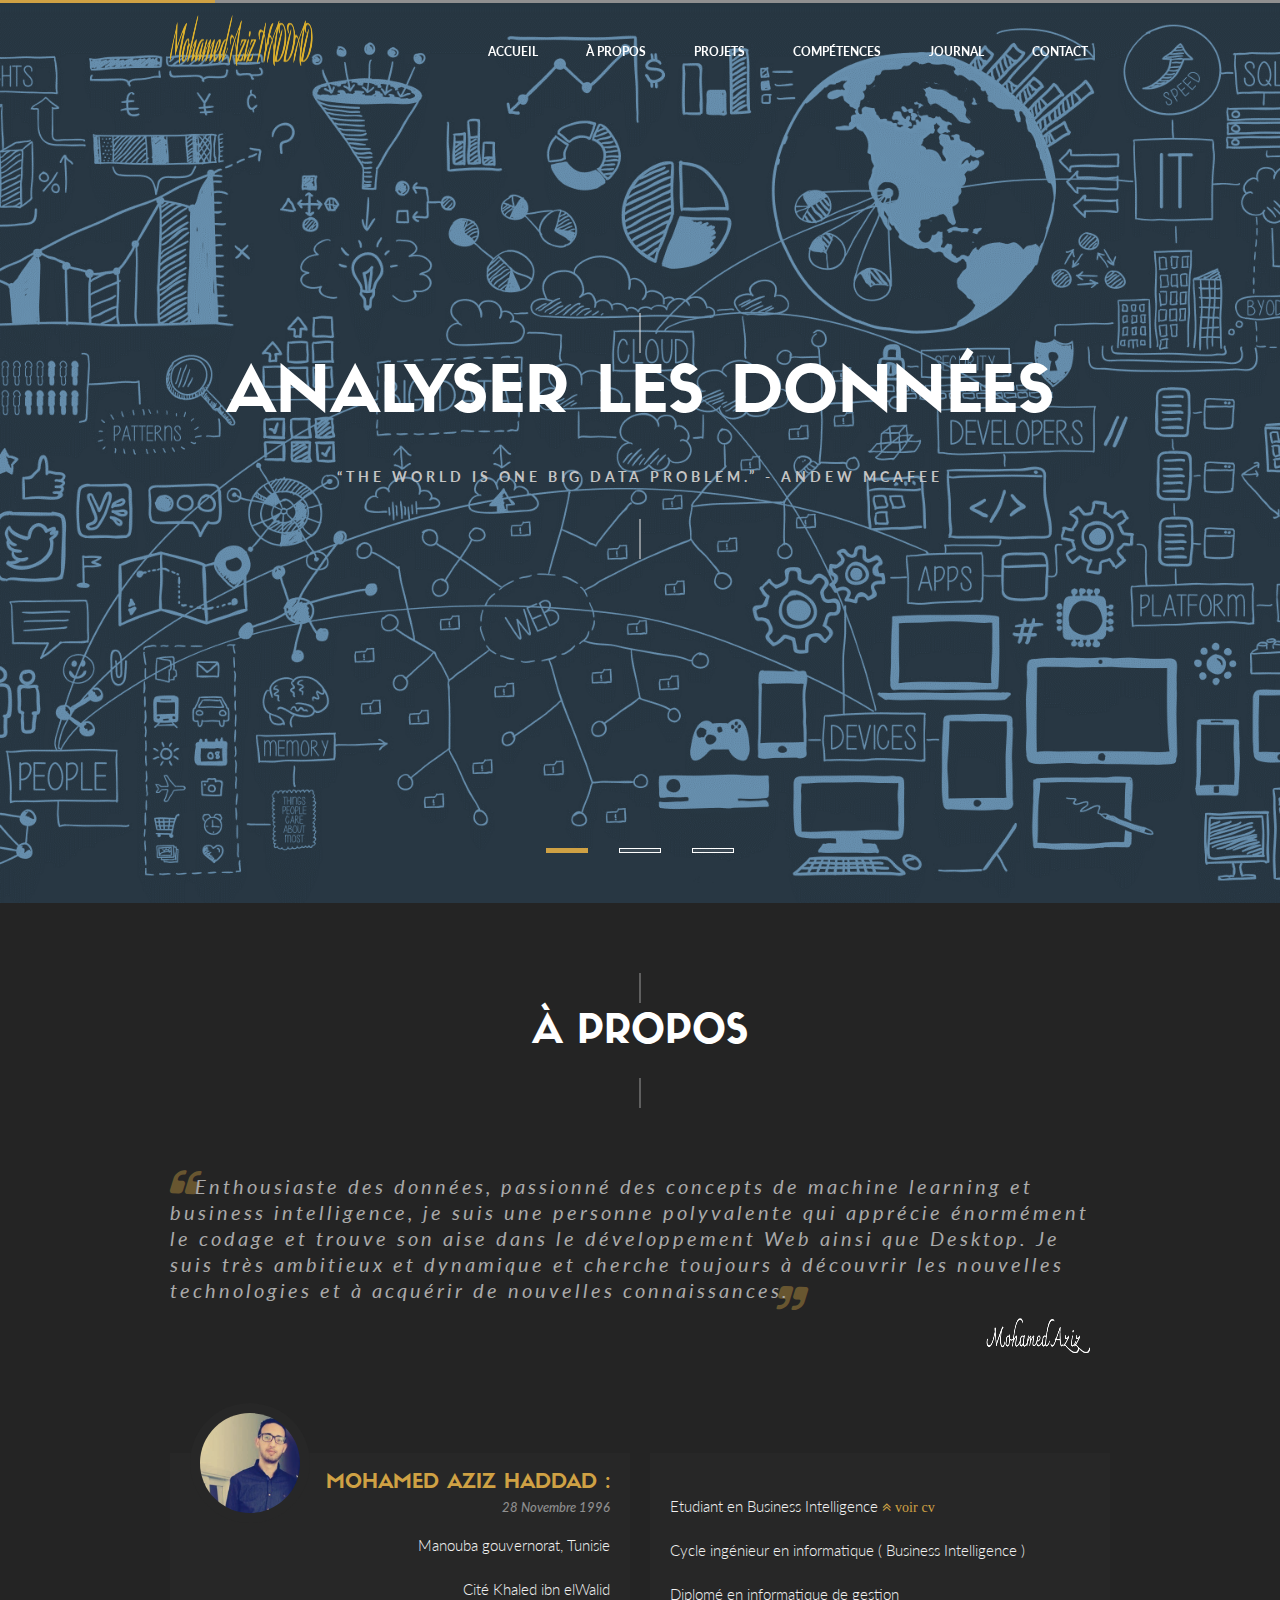
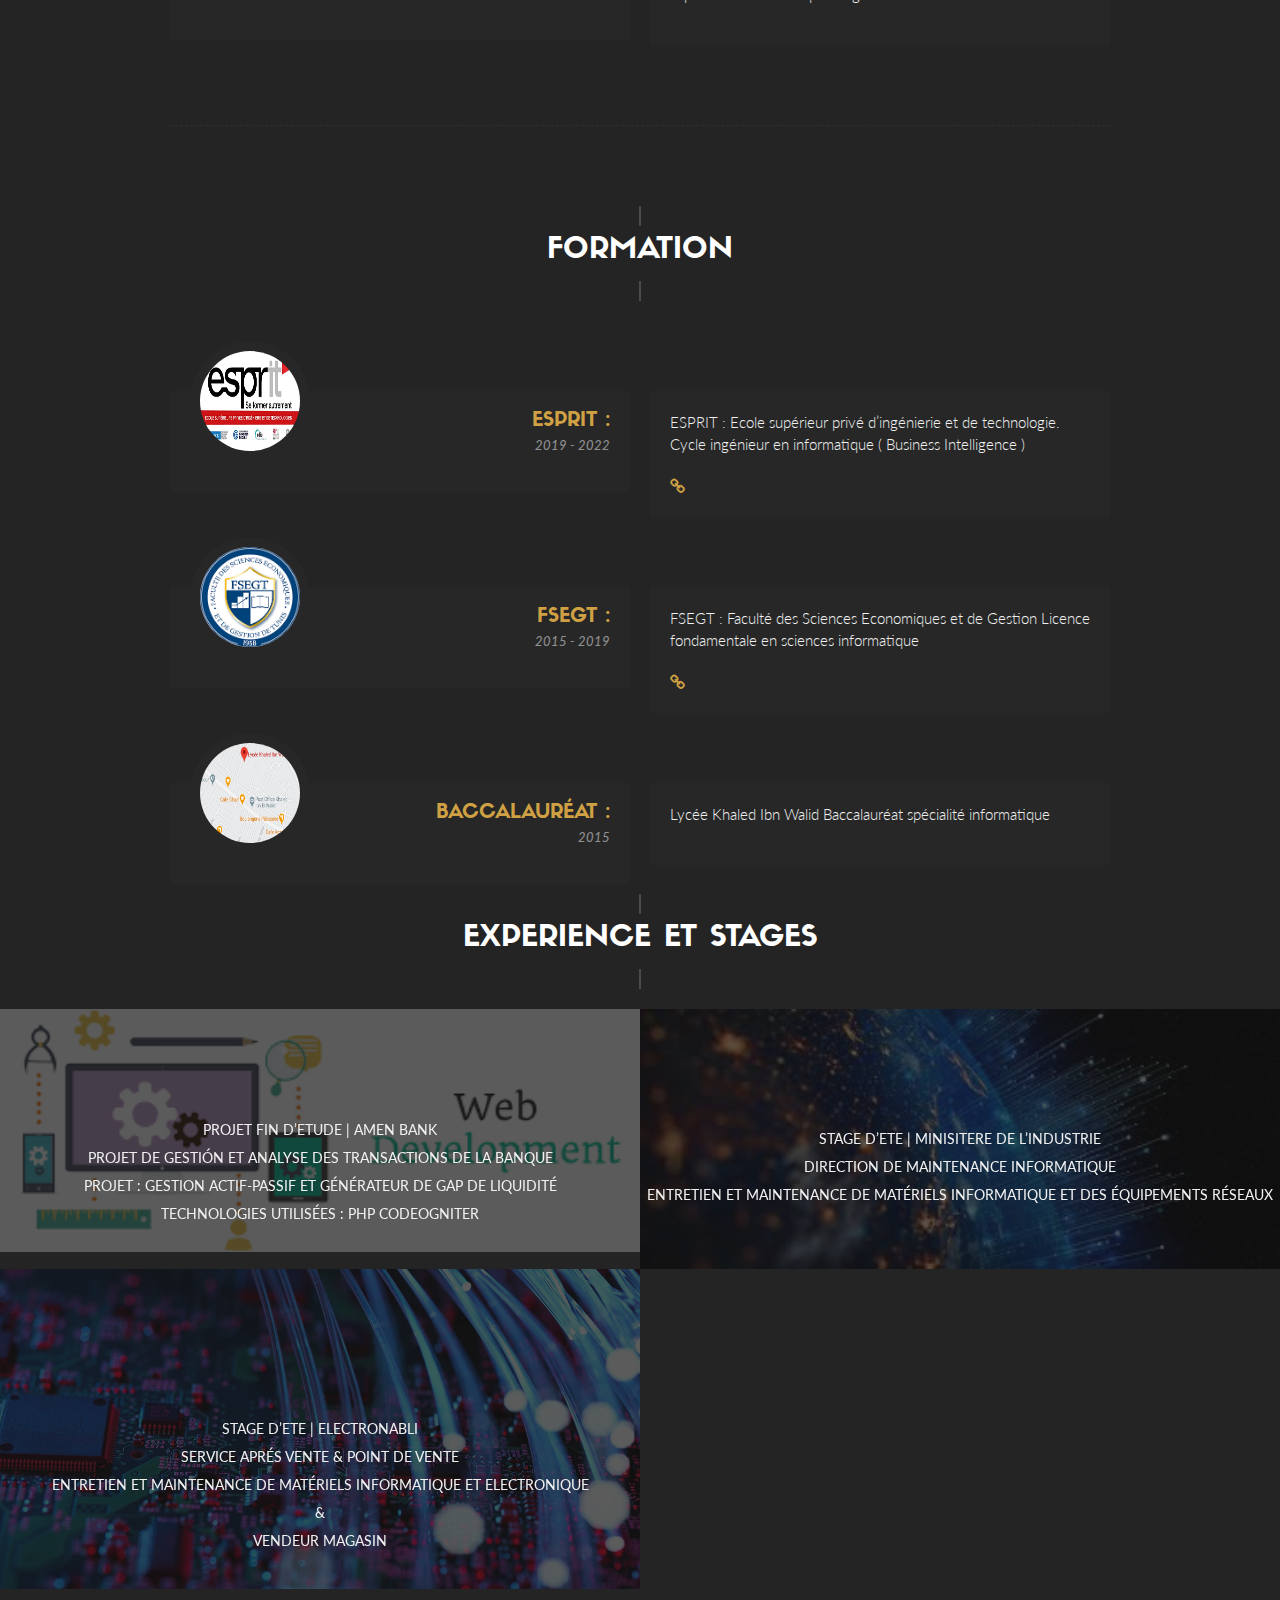
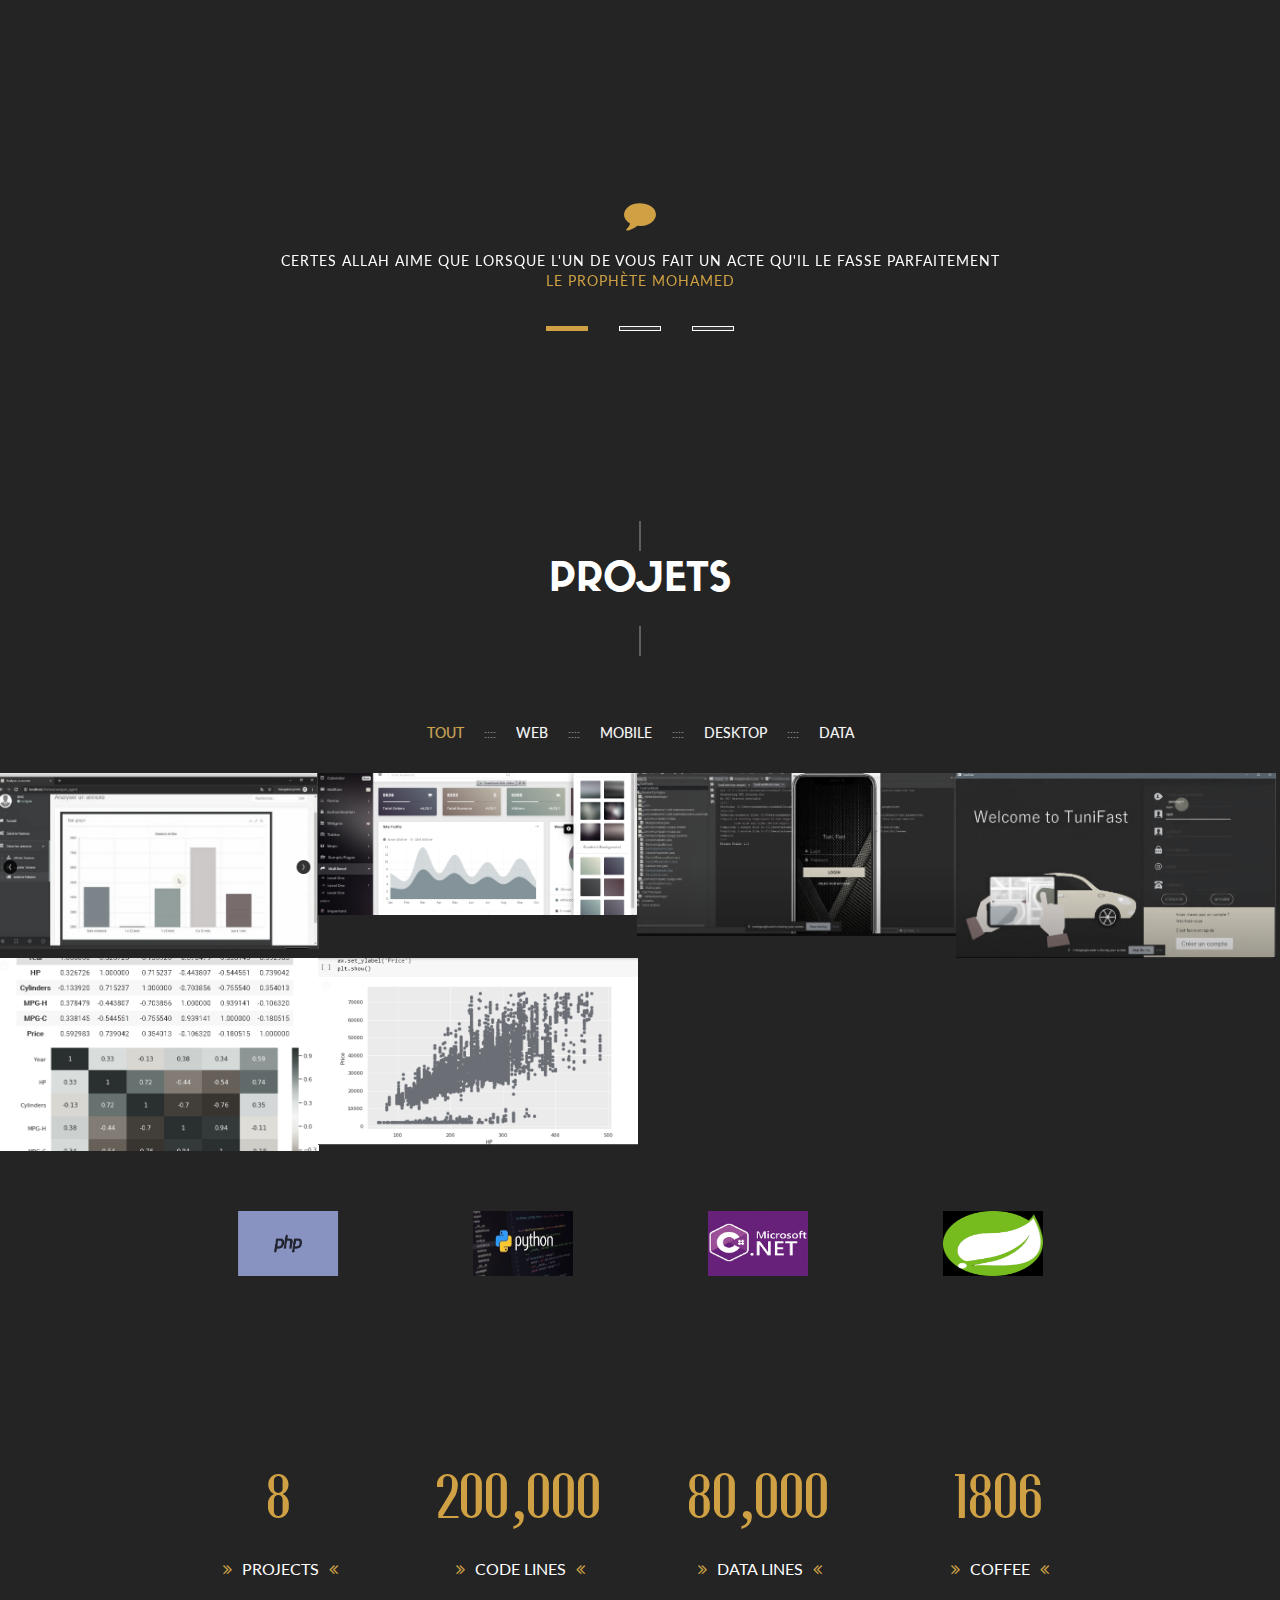
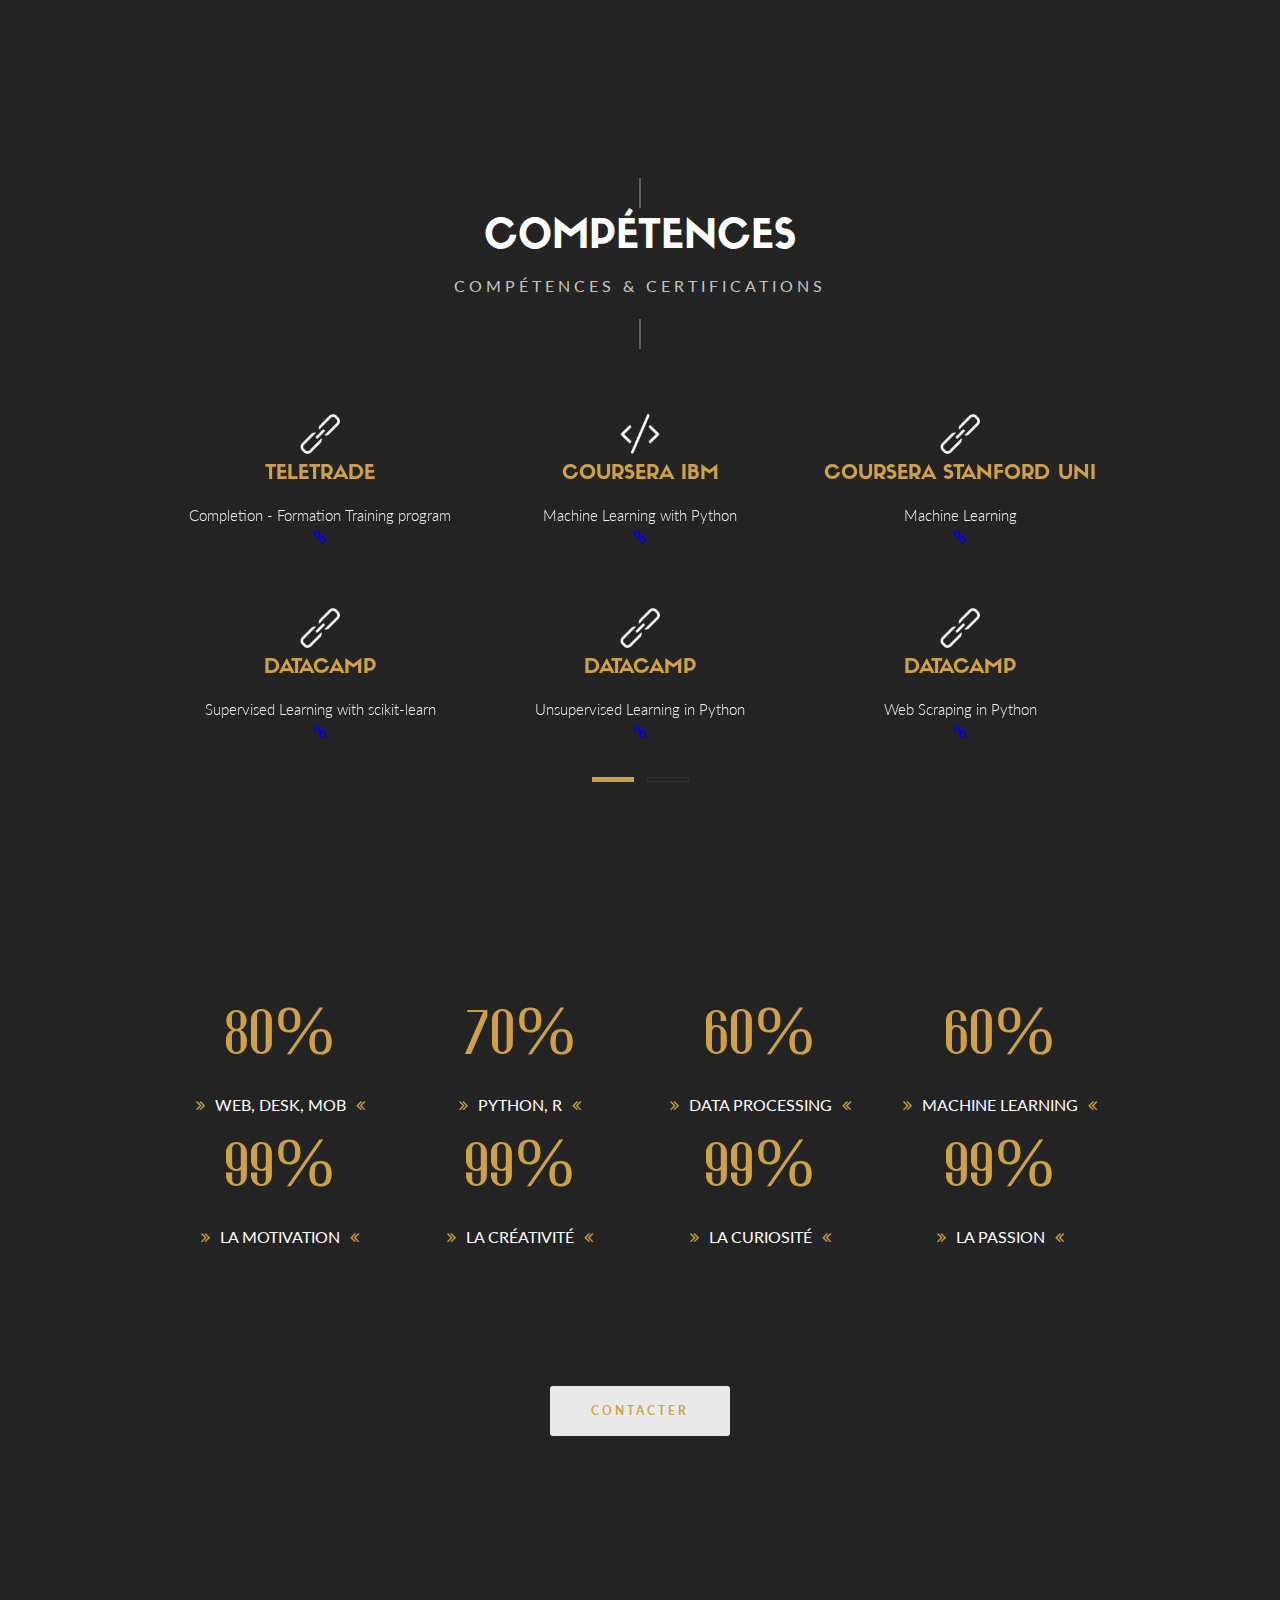
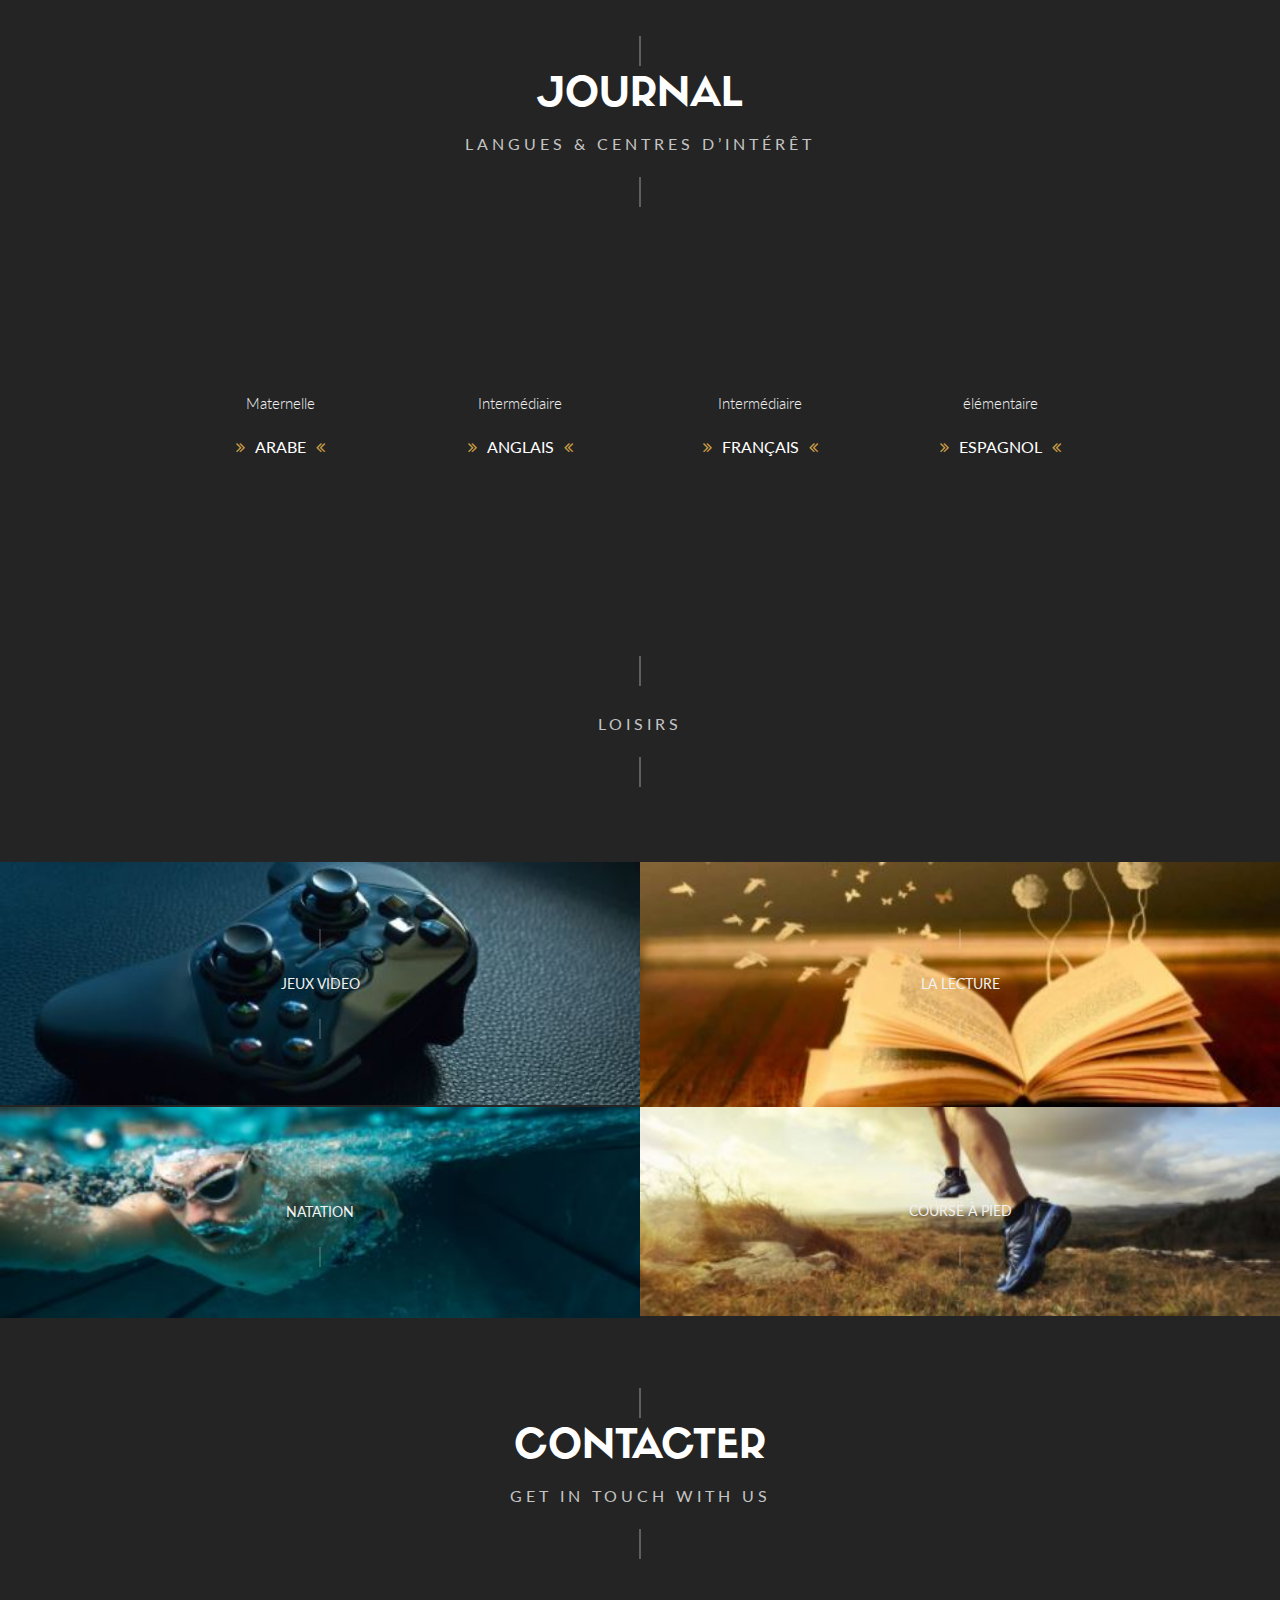
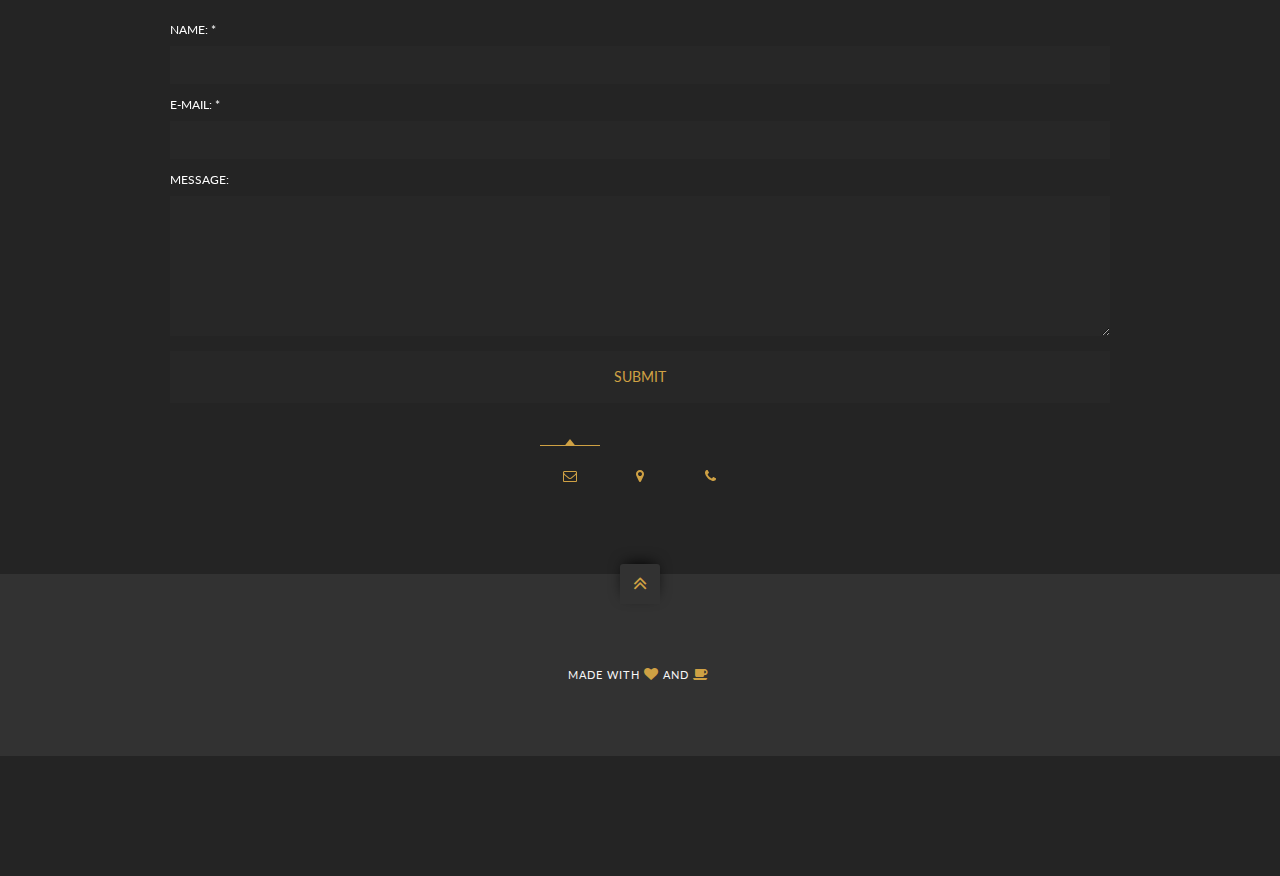
==== index.html @ adda03e8 "portfolio ds" ====
﻿<!DOCTYPE html>
<!--[if IE 8]><html class="no-js lt-ie9" lang="en"> <![endif]-->
<!--[if gt IE 8]>
<!--><html class="no-js" lang="en"><!--<![endif]-->
<head>

	<!-- Basic Page Needs
  ================================================== -->
	<meta charset="utf-8">
	<title>Mohamed Aziz Haddad</title>
	<meta name="description" content="">
	<meta name="author" content="">

	<!-- Mobile Specific Metas
  ================================================== -->
	<meta name="viewport" content="width=device-width, initial-scale=1, maximum-scale=1">
	
	
	
	<!-- CSS
  ================================================== -->
	<link rel="stylesheet" href="css/base.css"/>
	<link rel="stylesheet" href="css/skeleton.css"/>
	<link rel="stylesheet" href="css/layout.css"/>
	<link rel="stylesheet" href="css/font-awesome.css" />
	<link rel="stylesheet" href="css/owl.carousel.css"/>
	<link rel="stylesheet" href="css/animate.css"/>
	<link rel="stylesheet" href="css/retina.css"/>
	

		
	<!-- Favicons
	================================================== -->
	<link rel="shortcut icon" href="favicon.png">
	<link rel="apple-touch-icon" href="apple-touch-icon.png">
	<link rel="apple-touch-icon" sizes="72x72" href="apple-touch-icon-72x72.png">
	<link rel="apple-touch-icon" sizes="114x114" href="apple-touch-icon-114x114.png">
	
	
	
</head>
<body class="royal_loader">	
	<!-- Primary Page Layout
	================================================== -->

	
	
	<!-- MENU
    ================================================== -->	

		<nav id="menu-wrap" class="menu-back cbp-af-header">
			<div class="container">
				<div class="sixteen columns">
					<div class="logo"></div>
					<ul class="slimmenu">
						<li> 
							<a class="scroll" href="#home">accueil</a>
						</li>
						<li>
							<a class="scroll" href="#about">À propos </a>
						</li>
						<li>
							<a class="scroll" href="#work">projets</a>
						</li>
						<li> 
							<a class="scroll" href="#services">compétences </a>
						</li>
						<li> 
							<a class="scroll" href="#blog">journal</a>
						</li>
						<li>
							<a class="scroll" href="#contact">contact</a>
						</li>
					</ul>
				</div>
			</div>
		</nav>	

		
		
	<!-- HOME SECTION
    ================================================== -->
	
		<div id="home">
		
			<div id="sync3" class="owl-carousel">
				<div class="item background1">	
					<div class="line"></div>
					<div class="home-big-text">Analyser les données</div>
					<div class="home-small-text">“The world is one big data problem.” - Andew McAfee</div>		
					<div class="line1"></div>				
				</div>
				<div class="item background2">	
					<div class="line"></div>
					<div class="home-big-text">Developer</div>	
					<div class="home-small-text">“First, solve the problem. Then, write the code.” – John Johnson</div>		
					<div class="line1"></div>							
				</div>
				<div class="item background3">	
					<div class="line"></div>
					<div class="home-big-text">Décider</div>
					<div class="home-small-text">“Without data, you are just another person with an opinion.” – W. Edwards Deming</div>	
					<div class="line1"></div>						
				</div>
			</div>

			<div id="sync4" class="owl-carousel">
				<div class="item"></div>
				<div class="item"></div>
				<div class="item"></div>
			</div>	
			
		</div>


		
	<!-- ABOUT US SECTION
    ================================================== -->	
	
		<div id="about">
			<div class="container">
				<div class="sixteen columns" data-anijs="if: scroll, on: window, do: flipInY animated, before: scrollReveal">	
					<div class="section-top">	
						<div class="line-dark"></div>	
						<h1>À PROPOS </h1>
					<!--	<div class="subtext-top">technology meets creativity</div>-->
						<div class="line-dark1"></div>
					</div>				
				</div>
			</div>
			<div class="container">
				<div class="sixteen columns" data-anijs="if: scroll, on: window, do: rubberBand animated, before: scrollReveal">	
					<div class="about-top">
						<div class="biger-text"><span class="padding-left-text-top">Enthousiaste</span> 
							 des données, passionné des concepts de machine learning et business intelligence, je suis une personne polyvalente qui apprécie énormément le codage et trouve son aise dans le développement Web ainsi que Desktop. Je suis très ambitieux et dynamique et  cherche toujours à découvrir les nouvelles technologies et à acquérir de nouvelles connaissances.
							</div>
					</div>
				</div>
				<div class="eight columns" data-anijs="if: scroll, on: window, do: bounceInLeft animated, before: scrollReveal">
					<div class="team-info1">
						<div class="team-img1">
							<img  src="images/pic.png" alt="" />	
						</div>
						<h5>Mohamed Aziz HADDAD  : </h5>
						<div class="team-subtext1">28 Novembre 1996</div>
						<p>Manouba gouvernorat, Tunisie <br><br>
							Cité Khaled ibn elWalid </p>
					</div>
				</div>
				<div class="eight columns" data-anijs="if: scroll, on: window, do: bounceInRight animated, before: scrollReveal">
					<div class="team-info">
				<br>
						<p>Etudiant en Business Intelligence        
							 
	<a  class="icon-contact" href="https://drive.google.com/file/d/16VakTVKI36m_5bPEGHe
	wI1SWBVOfwr6X/view?usp=sharing" target="_blank">&#xf102; voir cv</a>
											
								   <br>
							<br>
							
							Cycle ingénieur en informatique ( Business Intelligence )
					<br><br>
							Diplomé en informatique de gestion
						</p>
					</div>
				</div>
				<div class="sixteen columns">	
					<div class="separ"></div>
				</div>
				<div class="sixteen columns" data-anijs="if: scroll, on: window, do: flipInY animated, before: scrollReveal">	
					<div class="subsection-top">	
						<div class="subline-dark"></div>	
						<h3> FORMATION</h3>
						<div class="subline-dark1"></div>
					</div>				
				</div>
				<div class="eight columns" data-anijs="if: scroll, on: window, do: bounceInLeft animated, before: scrollReveal">
					<div class="team-info1">
						<div class="team-img1">
							<img  src="images/formation/esprit.png" alt="" />	
						</div>
						<h5>ESPRIT  : </h5>
						<div class="team-subtext1">2019 - 2022</div>
				
					</div>
				</div>
				<div class="eight columns" data-anijs="if: scroll, on: window, do: bounceInRight animated, before: scrollReveal">
					<div class="team-info">
				
						<p>ESPRIT : Ecole supérieur privé d’ingénierie et de technologie.
							
							Cycle ingénieur en informatique ( Business Intelligence )</p>
						<div class="social-team">
							<ul class="team-social">
								<li class="icon-team"><a href="https://esprit.tn/"target="_blank" >&#xf0c1;</a></li>
						
							</ul>	
						</div>
					</div>
				</div>
				<div class="eight columns" data-anijs="if: scroll, on: window, do: bounceInLeft animated, before: scrollReveal">
					<div class="team-info1">
						<div class="team-img1">
							<img  src="images/formation/fsegt.png" alt="" />	
						</div>
						<h5>FSEGT  : </h5>
						<div class="team-subtext1">2015 - 2019</div>
				
					</div>
				</div>
				<div class="eight columns" data-anijs="if: scroll, on: window, do: bounceInRight animated, before: scrollReveal">
					<div class="team-info">
				
						<p>
							FSEGT : Faculté des Sciences Economiques et de Gestion

							Licence fondamentale en sciences informatique

						</p>
						<div class="social-team">
							<ul class="team-social">
								<li class="icon-team"><a href="http://www.fsegt.rnu.tn/"target="_blank" >&#xf0c1;</a></li>
						
							</ul>	
						</div>
					</div>
				</div>
				<div class="eight columns" data-anijs="if: scroll, on: window, do: bounceInLeft animated, before: scrollReveal">
					<div class="team-info1">
						<div class="team-img1">
							<img  src="images/formation/lycee.PNG" alt="" />	
						</div>
						<h5>Baccalauréat  : </h5>
						<div class="team-subtext1">2015</div>
				
					</div>
				</div>
				<div class="eight columns" data-anijs="if: scroll, on: window, do: bounceInRight animated, before: scrollReveal">
					<div class="team-info">
				
						<p>Lycée Khaled Ibn Walid
							Baccalauréat spécialité informatique
							</p>
					
					</div>
				</div>
			</div>


			<div class="sixteen columns" data-anijs="if: scroll, on: window, do: flipInY animated, before: scrollReveal">	
				<div class="subsection-top">	
					<div class="subline-dark"></div>	
					<h3> EXPERIENCE ET STAGES</h3>
					<div class="subline-dark1"></div>
				</div>				
			</div>

			<div class="post-wrap" data-anijs="if: scroll, on: window, do: bounceInLeft animated, before: scrollReveal">	
				<a >
					<img  src="images/stages/amenbank.png" alt="" />	
					<div class="mask-blog"></div>
					<div class="doubleflip">	
						<img  src="images/stages/amenbank (2).png" alt="" />				
					</div>
					<div class="doubleflip1">	
						<p>Mars. 2018 - Juin 2018<br/>
						<span>Tunis</span></p>				
					</div>
				
					<h4>  PROJET FIN D’ETUDE | AMEN BANK
						<br><br>
						Projet de gestión et analyse des transactions de la banque
						<br><br> Projet : Gestion Actif-Passif et générateur de gap de liquidité
						<br><br> Technologies utilisées : php Codeogniter
					</h4>
				</a>		
			</div>
			<div class="post-wrap" data-anijs="if: scroll, on: window, do: bounceInRight animated, before: scrollReveal">	
			
				<a >
					<img  src="images/stages/ministere1.jpg" alt="" />	
					<div class="mask-blog"></div>
					<div class="doubleflip">	
						<img  src="images/stages/ministere.png" alt="" />				
					</div>
					<div class="doubleflip1">	
						<p>Juin. 2016 - Aout 2016<br/>
						<span>Tunis</span></p>				
					</div>
				
					<h4> STAGE D’ETE | MINISITERE DE L’INDUSTRIE
						<br><br> Direction de maintenance informatique
						<br><br> Entretien et maintenance de matériels informatique et des équipements réseaux
					</h4>
				</a>	

			</div>

			<div class="clear"></div>

			<div class="post-wrap" data-anijs="if: scroll, on: window, do: bounceInLeft animated, before: scrollReveal">	
				<a >
					<img  src="images/stages/electronabli1.jpg" alt="" />	
					<div class="mask-blog"></div>
					<div class="doubleflip">	
						<img  src="images/stages/electronabli.png" alt="" />				
					</div>
					<div class="doubleflip1">	
						<p>Juin. 2015 - Aout 2015<br/>
						<span>Tunis</span></p>				
					</div>
				
					<h4> STAGE D’ETE | ELECTRONABLI
						<br><br> Service aprés vente & point de vente
						<br><br> Entretien et maintenance de matériels informatique et electronique 
						<br><br> &
						<br><br> vendeur Magasin 
					</h4>
				</a>	

			</div>
		
			<div class="clear"></div>


		</div>		

	
	
	<!-- PARALLAX SECTION
    ================================================== -->
	
		<div id="sep1">
			<div class="parallax1"></div>	
			<div class="container">
				<div class="sixteen columns" data-anijs="if: scroll, on: window, do: flipInY animated, before: scrollReveal">
				
					<div id="sync1" class="owl-carousel">
						<div class="item twit">
							<div class="icon-twit">&#xf075;</div> 
							<p><a href="#"></a> Certes Allah aime que lorsque l'un de vous fait un acte qu'il le fasse parfaitement <br> <a href="#">le prophète mohamed</a></p>
						</div>		
						<div class="item twit">
							<div class="icon-twit">&#xf075;</div> 
							<p><a href="#"></a> Nous sommes nos choix - <br> <a href="#">jean paul sartre</a></p>	
						</div> 		
						<div class="item twit">
							<div class="icon-twit">&#xf075;</div> 
							<p><a href="#"></a> if you torture the data long enough, it will confess to anything - <br> <a href="#">Ronald Coase</a></p>	
						</div>
					</div>

					<div id="sync2" class="owl-carousel">
						<div class="item"></div>
						<div class="item"></div>
						<div class="item"></div>
					</div> 
					
				</div>
			</div>
		</div>		
		
		
		
	<!-- PORTFOLIO SECTION
    ================================================== -->
	
		<div id="work">
			<div class="container">
				<div class="sixteen columns" data-anijs="if: scroll, on: window, do: flipInY animated, before: scrollReveal">	
					<div class="section-top">	
						<div class="line-dark"></div>	
						<h1>PROJETS</h1>
						<!--<div class="subtext-top">Continuously creating daring digital solutions</div>-->
						<div class="line-dark1"></div>
					</div>				
				</div>
			</div>	
			
			<div class="clear"></div>
			<div class="portfolio"></div>


			<div class="expander-wrap relative">
				<div id="expander-wrap">
					<p class="cls-btn"><a class="close">X</a></p>
					<div class="expander-inner"></div>
				</div>
			</div>

			
			<div class="clear"></div>			
			<div class="container">
				<div class="sixteen columns">
					<div id="portfolio-filter">
						<ul id="filter">
							<li><a href="#" class="current" data-filter="*" title="">tout</a></li>
							<li><a href="#" data-filter=".web" title="">web</a></li>
							<li><a href="#" data-filter=".mobile" title="">mobile</a></li>
							<li><a href="#" data-filter=".desktop" title="">desktop</a></li>
							<li><a href="#" data-filter=".data" title="">data</a></li>
						</ul>
					</div>
				</div>
			</div>
			<ul class="portfolio-wrap" data-anijs="if: scroll, on: window, do: flipInY animated, before: scrollReveal">
				<li class="portfolio-box web">	
					<a class="expander" href="project1.html" title="">
						<img  src="images/projects/11.PNG" alt="" />	
				<div class="mask"></div>
						<div class="line-folio"></div>
						<div class="line-folio1"></div>
						
						<h4> Gestion Actif-Passif et générateur de gap de liquidité </h4> 
					</a>	
				</li>
				<li class="portfolio-box web">	
					<a class="expander" href="project1.html" title="">
						<img  src="images/projects/22.png" alt="" />
						<div class="mask"></div>	
						<div class="line-folio"></div>
						<div class="line-folio1"></div>
						<h4>TuniFast web</h4>	
					</a>		
				</li>		
				<li class="portfolio-box mobile">	
					<a class="expander" href="project3.html" title="">
						<img  src="images/projects/33.PNG" alt="" />
						<div class="mask"></div>
						<div class="line-folio"></div>
						<div class="line-folio1"></div>
						<h4>TuniFast mobile</h4>
					</a>				
				</li>	
				<li class="portfolio-box desktop">
					<a class="expander" href="project4.html" title="">
						<img  src="images/projects/44.png" alt="" />
						<div class="mask"></div>
						<div class="line-folio"></div>
						<div class="line-folio1"></div>
						<h4>TuniFast desktop</h4>	
					</a> 			
				</li>	
			
			
				<li class="portfolio-box data">
					<a class="expander" href="project3.html" title="">
						<img  src="images/projects/55.PNG" alt="" />	
						<div class="mask"></div>
						<div class="line-folio"></div>
						<div class="line-folio1"></div>
						<h4>Exploratory data Analysis 1 </h4>
					</a>			
				</li>	
				<li class="portfolio-box data">
					<a class="expander" href="project4.html" title="">
						<img  src="images/projects/66.PNG" alt="" />	
						<div class="mask"></div>
						<div class="line-folio"></div>
						<div class="line-folio1"></div>
						<h4>Exploratory data Analysis 2</h4>
					</a>			
				</li>
			</ul>
		</div>
		
		
		
	<!-- LOGOS SECTION
    ================================================== -->
	
		<div id="logos">	
			<div class="container">
				<div class="sixteen columns" data-anijs="if: scroll, on: window, do: flipInY animated, before: scrollReveal">
					<ul id="owl-logos" class="owl-carousel owl-theme">
						<li><img  src="images/logos/11.png" alt="" /></li>
						<li><img  src="images/logos/22.jpg" alt="" /></li>
						<li><img  src="images/logos/88.png" alt="" /></li>
						<li><img  src="images/logos/99.png" alt="" /></li>
						<li><img  src="images/logos/55.png" alt="" /></li>
						<li><img  src="images/logos/66.png" alt="" /></li>
						<li><img  src="images/logos/77.png" alt="" /></li>
					
					</ul>
				</div>
			</div>
		</div>


	
	
	<!-- PARALLAX SECTION
    ================================================== -->
	
		<div id="sep2">
			<div class="parallax2"></div>	
			<div class="container" data-anijs="if: scroll, on: window, do: flipInY animated, before: scrollReveal">
				<div class="four columns">
					<div class="facts-wrap">
						<div class="facts-wrap-num"><span class="counter">8</span></div>
						<h5>Projects</h5> 
					</div>
				</div>
				<div class="four columns">
					<div class="facts-wrap">
						<div class="facts-wrap-num"><span class="counter">200,000</span></div>
						<h5>Code lines</h5> 
					</div>
				</div>
				<div class="four columns">
					<div class="facts-wrap">
						<div class="facts-wrap-num"><span class="counter">80,000</span></div>
						<h5>Data lines</h5> 
					</div>
				</div>
				<div class="four columns">
					<div class="facts-wrap">
						<div class="facts-wrap-num"><span class="counter">1806</span></div>
						<h5>Coffee</h5> 
					</div>
				</div>
			</div>
		</div>	
		
		
		
	<!-- SERVICES SECTION
    ================================================== -->
	
		<div id="services">
			<div class="container">
				<div class="sixteen columns" data-anijs="if: scroll, on: window, do: flipInY animated, before: scrollReveal">	
					<div class="section-top">	
						<div class="line-dark"></div>	
						<h1>compétences </h1>
						<div class="subtext-top">compétences  & certifications</div>
						<div class="line-dark1"></div>
					</div>				
				</div>
			</div>	
			<div class="container">
			
				<div class="owl-wrap" data-anijs="if: scroll, on:window, do: rollIn animated, before: scrollReveal, after: removeAnim">
				
					<div id="sync5" class="owl-carousel">
						<div class="item">
							<div class="one-third column">
								<div class="services-box">
									<img  src="images/about1.png" alt="" />
									<h5>Teletrade  </h5> 
									<p>Completion -  Formation Training program	</p>
															<li class="icon-team"><a href="https://esprit.tn/"target="_blank" >&#xf0c1;</a></li>
								
				
								</div>			
							</div>
							<div class="one-third column">
								<div class="services-box">
									<img  src="images/about3.png" alt="" />
									<h5>Coursera IBM</h5> 
									<p>
										Machine Learning with Python</p>
									<li class="icon-team"><a href="https://coursera.org/share/589de5e44e07f27ee00c16d28340b528"target="_blank" >&#xf0c1;</a></li>
					
								</div>			
							</div>
							<div class="one-third column">
								<div class="services-box">
									<img  src="images/about1.png" alt="" />
									<h5>Coursera Stanford Uni</h5> 
									<p> Machine Learning </p>
									<li class="icon-team"><a href="https://coursera.org/share/8cd60b7248bc575676cc06541c7018e4"target="_blank" >&#xf0c1;</a></li>
					
								</div>			
							</div>

							<div class="one-third column">
								<div class="services-box">
									<img  src="images/about1.png" alt="" />
									<h5>DataCamp </h5> 
									<p>Supervised Learning with scikit-learn</p>
									<li class="icon-team"><a href="https://www.datacamp.com/statement-of-accomplishment/course/39ad8fd4a924734321065d08e10071886c8b2ab4"target="_blank" >&#xf0c1;</a></li>
					
								</div>			
							</div>
							<div class="one-third column">
								<div class="services-box">
									<img  src="images/about1.png" alt="" />
									<h5>DataCamp</h5> 
									<p>Unsupervised Learning in Python</p>
									<li class="icon-team"><a href="https://www.datacamp.com/statement-of-accomplishment/course/9f28a6c9bff70f1bbdcceda4cbd845e0006acbaa"target="_blank" >&#xf0c1;</a></li>
					
								</div>			
							</div>
							<div class="one-third column">
								<div class="services-box">
									<img  src="images/about1.png" alt="" />
									<h5>DataCamp</h5> 
									<p>Web Scraping in Python</p>
									<li class="icon-team"><a href="https://www.datacamp.com/statement-of-accomplishment/course/6812bb36faf8e0cd4055178825abace83672a7b6"target="_blank" >&#xf0c1;</a></li>
					
								</div>			
							</div>
							
						
						</div> 
						<div class="item">
							<div class="one-third column">
								<div class="services-box">
									<img  src="images/about4.png" alt="" />
									<h5>DataCamp</h5> 
									<p> Linear Classifiers in Python </p>
									<li class="icon-team"><a href="https://www.datacamp.com/statement-of-accomplishment/course/db12f7a271712b79c4c0774c59ff282ce7f2ba1a"target="_blank" >&#xf0c1;</a></li>
					
								</div>			
							</div>
							<div class="one-third column">
								<div class="services-box">
									<img  src="images/about5.png" alt="" />
									<h5>365 DataScience</h5> 
									<p>deep learning with tensorflow 2.0</p>
									<li class="icon-team"><a href="https://drive.google.com/file/d/1oQcG4F4Q2VimO33liSQZc-Obi9Tm4vtJ/view?usp=sharing"target="_blank" >&#xf0c1;</a></li>
					
								</div>			
							</div>
							<div class="one-third column">
								<div class="services-box">
									<img  src="images/about6.png" alt="" />
									<h5>365 DataScience</h5> 
									<p>Probability</p>
									<li class="icon-team"><a href="https://drive.google.com/file/d/1pSG4okDHVa9dBVfTmEndO9GTaq5xBWeb/view?usp=sharing"target="_blank" >&#xf0c1;</a></li>
					
								</div>			
							</div>
						</div> 

						
					</div>
					
					<div id="sync6" class="owl-carousel">
						<div class="item"></div>
						<div class="item"></div>
					</div> 	
				
				</div>
				
				<div class="clear"></div>
				
			<!--	<div class="sixteen columns">	
					<div class="separ"></div>
				</div>   -->

				
		<!--		<div class="sixteen columns" data-anijs="if: scroll, on: window, do: flipInY animated, before: scrollReveal">	
					<div class="subsection-top">	
						<div class="subline-dark"></div>	
						<h3>efficient affordable pricing models</h3>
						<div class="subline-dark1"></div>
					</div>				
				</div>
				<div class="clear"></div>
				<div class="one-third column" data-anijs="if: scroll, on: window, do: bounceInLeft animated, before: scrollReveal">	
					<div class="pricing">
						<div class="background-left"></div>	
						<div class="plan-icon">&#xf02b;</div>
						<h5>$9.99 / <span>STANDARD</span></h5>
						<p><strong>24/7</strong> TECH SUPPORT</p>
						<p><strong>15</strong> PROJECTS</p>
						<p><strong>5GB</strong> STORAGE</p>
						<p>UNLIMITED USERS</p>
						<div class="cl-effect-12"><a href="#">select plan</a></div>	
					</div>		
				</div>	
				<div class="one-third column" data-anijs="if: scroll, on: window, do: rubberBand animated, before: scrollReveal">	
					<div class="pricing featured">
						<div class="background-center"></div>	
						<div class="plan-icon">&#xf02c;</div>
						<h5>$16.99 / <span>GOLD</span></h5>
						<p><strong>24/7</strong> TECH SUPPORT</p>
						<p><strong>25</strong> PROJECTS</p>
						<p><strong>15GB</strong> STORAGE</p>
						<p>UNLIMITED USERS</p>	
						<div class="cl-effect-12"><a href="#">select plan</a></div>		
					</div>		
				</div>	
				<div class="one-third column" data-anijs="if: scroll, on: window, do: bounceInRight animated, before: scrollReveal">	
					<div class="pricing">
						<div class="background-right"></div>
						<div class="plan-icon">&#xf02e;</div>
						<h5>$34.99 / <span>PREMIUM</span></h5>
						<p><strong>24/7</strong> TECH SUPPORT</p>
						<p><strong>100</strong> PROJECTS</p>
						<p><strong>50GB</strong> STORAGE</p>
						<p>UNLIMITED USERS</p>	
						<div class="cl-effect-12"><a href="#">select plan</a></div>		
					</div>		
				</div>	-->
				
			</div>	
		</div>


		<div id="sep2">
			<div class="parallax2"></div>	
			<div class="container" data-anijs="if: scroll, on: window, do: flipInY animated, before: scrollReveal">
				<div class="four columns">
					<div class="facts-wrap">
						<div class="facts-wrap-num"><span class="counter">80</span>%</div>
						<h5>Web, Desk, Mob</h5> 
					</div>
				</div>
				<div class="four columns">
					<div class="facts-wrap">
						<div class="facts-wrap-num"><span class="counter">70</span>%</div>
						<h5>Python, R</h5> 
					</div>
				</div>
				<div class="four columns">
					<div class="facts-wrap">
						<div class="facts-wrap-num"><span class="counter">60</span>%</div>
						<h5>Data Processing</h5> 
					</div>
				</div>
				<div class="four columns">
					<div class="facts-wrap">
						<div class="facts-wrap-num"><span class="counter">60</span>%</div>
						<h5>Machine Learning</h5> 
					</div>
				</div>
				<div class="container" data-anijs="if: scroll, on: window, do: flipInY animated, before: scrollReveal">
					<div class="four columns">
						<div class="facts-wrap">
							<div class="facts-wrap-num"><span class="counter">99</span>%</div>
							<h5>La motivation</h5> 
						</div>
					</div>
					<div class="four columns">
						<div class="facts-wrap">
							<div class="facts-wrap-num"><span class="counter">99</span>%</div>
							<h5>La créativité</h5> 
						</div>
					</div>
					<div class="four columns">
						<div class="facts-wrap">
							<div class="facts-wrap-num"><span class="counter">99</span>%</div>
							<h5>La curiosité</h5> 
						</div>
					</div>
					<div class="four columns">
						<div class="facts-wrap">
							<div class="facts-wrap-num"><span class="counter">99</span>%</div>
							<h5>La passion</h5> 
						</div>
					</div>
			</div>
		</div>	
	
	
	<!-- PARALLAX SECTION
    ================================================== -->
	
		<div id="sep3">
			<div class="parallax3"></div>	
			<div class="container">
				<div class="sixteen columns" data-anijs="if: scroll, on: window, do: rubberBand animated, before: scrollReveal">
					<!--<p>one click responsive template</p>	
					<h3>Call To Action Section</h3>
					<div class="line-paralax3"></div> -->
					<div class="cl-effect-12"><a href="#contact" class="scroll">Contacter</a></div>				
				</div>
			</div>
		</div>	
		
		
		
	<!-- BLOG SECTION
    ================================================== -->
	
		<div id="blog">
			<div class="container">
				<div class="sixteen columns" data-anijs="if: scroll, on: window, do: flipInY animated, before: scrollReveal">	
					<div class="section-top">	
						<div class="line-dark"></div>	
						<h1>journal</h1>
						<div class="subtext-top">LANGUES & Centres d’intérêt
						</div>
						<div class="line-dark1"></div>
					</div>				
				</div>
			</div>
			<div id="sep2">
				<div class="parallax2"></div>	
				<div class="container" data-anijs="if: scroll, on: window, do: flipInY animated, before: scrollReveal">
					<div class="four columns">
						<div class="facts-wrap">
							<div><span 	>Maternelle</span></div>
							<h5>Arabe</h5> 
						</div>
					</div>
					<div class="four columns">
						<div class="facts-wrap">
							<div class=""><span class="">Intermédiaire</span></div>
							<h5>Anglais</h5> 
						</div>
					</div>
					<div class="four columns">
						<div class="facts-wrap">
							<div class=""><span class="">Intermédiaire</span></div>
							<h5>Français</h5> 
						</div>
					</div>	<div class="four columns">
						<div class="facts-wrap">
							<div class=""><span class="">élémentaire </span></div>
							<h5>Espagnol</h5> 
						</div>
					</div>
					
				
				</div>
				
			</div>	
			<div class="container">
				<div class="sixteen columns" data-anijs="if: scroll, on: window, do: flipInY animated, before: scrollReveal">	
					<div class="section-top">	
						<div class="line-dark"></div>	
				
						<div class="subtext-top">loisirs</div>
						<div class="line-dark1"></div>
					</div>				
				</div>
			</div>
			<div class="blog-wrap">
				<div class="post-wrap" data-anijs="if: scroll, on: window, do: bounceInLeft animated, before: scrollReveal">	
					<a href="blog-post.html">
						<img  src="images/journal/games.jpg" alt="" />	
						
						<div class="line-blog"></div>
						<div class="line-blog1"></div>
						<h4>jeux video</h4>
					</a>	
				</div>
				<div class="post-wrap" data-anijs="if: scroll, on: window, do: bounceInRight animated, before: scrollReveal">	
					<a href="blog-post.html">
						<img  src="images/journal/reading.jpg" alt="" />	
						
						<div class="line-blog"></div>
						<div class="line-blog1"></div>
						<h4>La lecture</h4>
					</a>	
				</div>
				<div class="clear"></div>
				<div class="post-wrap" data-anijs="if: scroll, on: window, do: bounceInLeft animated, before: scrollReveal">	
					<a href="blog-post.html">
						<img  src="images/journal/natation.jpg" alt="" />	
						
						<div class="line-blog"></div>
						<div class="line-blog1"></div>
						<h4>Natation</h4>
					</a>	
				</div>
				<div class="post-wrap" data-anijs="if: scroll, on: window, do: bounceInRight animated, before: scrollReveal">	
					<a href="blog-post.html">
						<img  src="images/journal/footing.jpg" alt="" />	
						
						<div class="line-blog"></div>
						<div class="line-blog1"></div>
						<h4>Course à pied</h4>
					</a>	
				</div>
				<div class="clear"></div>
			
				<div class="clear"></div>
			</div>
		</div>


	
	
	<!-- CONTACT SECTION
    ================================================== -->
	
		<div id="contact">
			<div class="container">
				<div class="sixteen columns" data-anijs="if: scroll, on: window, do: flipInY animated, before: scrollReveal">	
					<div class="section-top">	
						<div class="line-dark"></div>	
						<h1>contacter</h1>
						<div class="subtext-top">get in touch with us</div>
						<div class="line-dark1"></div>
					</div>				
				</div>
			</div>
			
			<div class="owl-wrap-contact" data-anijs="if: scroll, on: window, do: rubberBand animated, before: scrollReveal">
				
				<div id="sync7" class="owl-carousel">
					<div class="item">
						<div class="container">
							<div class="sixteen columns">
								<form name="ajax-form" id="ajax-form" action="mail-it.php" method="post">
									<label for="name">Name: * 
										<span class="error" id="err-name">please enter name</span>
									</label>
									<input name="name" id="name" type="text" />
									<label for="email">E-Mail: * 
										<span class="error" id="err-email">please enter e-mail</span>
										<span class="error" id="err-emailvld">e-mail is not a valid format</span>
									</label>
									<input name="email" id="email" type="text" />
									<label for="message">Message:</label>
									<textarea name="message" id="message"></textarea>
									<button class="send_message" id="send">Submit</button>
									<div class="error" id="err-form">There was a problem validating the form please check!</div>
									<div class="error" id="err-timedout">The connection to the server timed out!</div>
									<div class="error" id="err-state"></div>
								</form>
								<div id="ajaxsuccess">Successfully sent!!</div>		
							</div>			
						</div>
					</div> 
					<div class="item">
						<div id="map"></div>
					</div> 
					<div class="item">
						<div class="container">
							<div class="sixteen columns padding-bottom-contact">
								<p>en ligne</p>
								<h3>	<div class="social-bottom">
									<ul class="list-social1">
										<li class="icon-soc1">
											<a href="https://twitter.com/mou7amed_aziz" target="_blank">&#xf099;</a>
										</li>
										<li class="icon-soc1">
											<a href="https://www.facebook.com/haddad.medaziz" target="_blank"  >&#xf09a;</a>
										</li>
										<li class="icon-soc1">
											<a href="https://github.com/MedAzizHaddad"target="_blank" >&#xf09b;</a>
										</li>
										<li class="icon-soc1">
											<a href="https://www.linkedin.com/in/mohamed-aziz-haddad/"target="_blank" >&#xf08c;</a>
										</li>
									</ul>	
								</div>	  </h3>
							</div>
							<div class="sixteen columns padding-bottom-contact">
								<p>téléphone</p>
								<h3>+216 27678302</h3>
							</div>	
							<div class="sixteen columns">
								<p>e-mail</p>
								<h3>med.azizhaddad@gmail.com</h3>
							</div>				
						</div>
					</div> 
				</div>
					
				<div id="sync8" class="owl-carousel">
					<div class="item"><div class="icon-contact">&#xf003;</div></div>
					<div class="item"><div class="icon-contact">&#xf041;</div></div>
					<div class="item"><div class="icon-contact">&#xf095;</div></div>
					
				</div> 	
				
			</div>			
			
		</div>

		
		
	<!-- FOOTER
    ================================================== -->
	
			<div id="footer">
				<a class="scroll" href="#home" data-anijs="if: scroll, on:window, do: bounceInUp animated, before: scrollReveal, after: removeAnim"><div class="back-top">&#xf102;</div></a>	
				<div class="container">
					<div class="sixteen columns" data-anijs="if: scroll, on: window, do: rubberBand animated, before: scrollReveal">
						<p>Made with<i class="icon-footer">&#xf004;</i>and<i class="icon-footer">&#xf0f4;</i></p>
						<!--<div class="social-bottom">
							<ul class="list-social1">
								<li class="icon-soc1">
									<a href="#">&#xf099;</a>
								</li>
								<li class="icon-soc1">
									<a href="#">&#xf09a;</a>
								</li>
								<li class="icon-soc1">
									<a href="#">&#xf09b;</a>
								</li>
								<li class="icon-soc1">
									<a href="#">&#xf0d5;</a>
								</li>
							</ul>	
						</div>-->
				
					</div>
				</div>	
			</div>		
		
		
		
		
		
		

		
	<!-- JAVASCRIPT
    ================================================== -->
<script type="text/javascript" src="js/jquery.js"></script>	
<script type="text/javascript" src="js/modernizr.custom.js"></script> 
<script type="text/javascript" src="js/royal_preloader.min.js"></script>
<script type="text/javascript">
(function($) { "use strict";
            Royal_Preloader.config({
                mode:           'text', // 'number', "text" or "logo"
                text:           'Mr. HADDAD',
                timeout:        0,
                showInfo:       true,
                opacity:        1,
                background:     ['#212121']
            });
})(jQuery);
</script>
<script type="text/javascript" src="js/classie.js"></script>
<script type="text/javascript" src="js/cbpAnimatedHeader.min.js"></script>
<script type="text/javascript" src="js/retina-1.1.0.min.js"></script> 
<script type="text/javascript" src="js/jquery.fitvids.js"></script>
<script type="text/javascript" src="js/flexSlider.js"></script>
<script type="text/javascript" src="js/owl.carousel.min.js"></script>
<script type="text/javascript" src="js/carousels.js"></script>
<script type="text/javascript" src="js/jquery.parallax-1.1.3.js"></script>	
<script type="text/javascript" src="js/jquery.easing.js"></script>	
<script type="text/javascript" src="js/plugins.js"></script>
<script type="text/javascript" src="js/anijs-min.js"></script>
<script type="text/javascript" src="js/anijs-helper-scrollreveal-min.js"></script>
<script type="text/javascript" src="http://maps.google.com/maps/api/js?sensor=true"></script> 		
<script type="text/javascript" src="js/gmaps.js"></script>
<script type="text/javascript" src="js/contact.js"></script>
<script type="text/javascript" src="js/template.js"></script>  	  
<!-- End Document
================================================== -->
</body>
</html>
---- css/base.css ----
/*
* Skeleton V1.2
* Copyright 2011, Dave Gamache
* www.getskeleton.com
* Free to use under the MIT license.
* http://www.opensource.org/licenses/mit-license.php
* 6/20/2012
*/


/* Table of Content
==================================================
	#Reset & Basics
	#Basic Styles
	#Site Styles
	#Typography
	#Links
	#Lists
	#Images
	#Buttons
	#Forms
	#Misc */


/* #Reset & Basics (Inspired by E. Meyers)
================================================== */
	html, body, div, span, applet, object, iframe, h1, h2, h3, h4, h5, h6, p, blockquote, pre, a, abbr, acronym, address, big, cite, code, del, dfn, em, img, ins, kbd, q, s, samp, small, strike, strong, sub, sup, tt, var, b, u, i, center, dl, dt, dd, ol, ul, li, fieldset, form, label, legend, table, caption, tbody, tfoot, thead, tr, th, td, article, aside, canvas, details, embed, figure, figcaption, footer, header, hgroup, menu, nav, output, ruby, section, summary, time, mark, audio, video, select{
		margin: 0;
		padding: 0;
		border: 0;
		font-size: 100%;
		font: inherit;
		vertical-align: baseline; }
	article, aside, details, figcaption, figure, footer, header, hgroup, menu, nav, section {
		display: block; }
	body {
		line-height: 1; }
	ol, ul {
		list-style: none; }
	blockquote, q {
		quotes: none; }
	blockquote:before, blockquote:after,
	q:before, q:after {
		content: '';
		content: none; }
	table {
		border-collapse: collapse;
		border-spacing: 0; }

/* #Basic Styles
================================================== */
body {
	background: #242424;
	font-family: 'Lato', sans-serif;
	font-weight:300;
	font-size: 15px;
	line-height:22px;
	color:#f1f1f1;
	overflow-x:hidden;
	-webkit-font-smoothing: antialiased; /* Fix for webkit rendering */
	text-shadow: 1px 1px 1px rgba(0,0,0,0.004);
	-webkit-text-size-adjust: 100%;
 }
 html {
		overflow-x:hidden; 
	height:100%;
}
/* #Typography
================================================== */
	h1, h2, h3, h4, h5, h6 {
		color: #ffffff;
		font-family: 'Sifonn-Basic';
		text-align:center;
	}
	h1 a, h2 a, h3 a, h4 a, h5 a, h6 a { font-weight: inherit; }
	h1 { font-size: 40px; line-height:40px;text-transform:uppercase; }
	h2 { font-size: 34px; line-height:34px;text-transform:uppercase;}
	h3 { font-size: 30px; line-height: 30px;text-transform:uppercase;}
	h4 { font-size: 24px; line-height: 24px;text-transform:uppercase;}
	h5 { font-size: 20px; line-height: 20px;text-transform:uppercase;color:#cfa144;}
	h6 { font-size: 18px; line-height: 18px;text-transform:uppercase;}


	p {  }
	p img { margin: 0; }
	p.lead { font-size: 21px; line-height: 27px; color: #777;  }

	em { font-style: italic; }
	strong { font-weight: 600;}
	small { font-size: 80%; }
	


/*	Blockquotes  */
	blockquote, blockquote p { font-size: 17px; line-height: 24px; color: #777; }
	blockquote { margin: 0 0 20px; padding: 9px 20px 0 19px; }
	blockquote cite { display: block; font-size: 12px; color: #555; }
	blockquote cite:before { content: "\2014 \0020"; }
	blockquote cite a, blockquote cite a:visited, blockquote cite a:visited { color: #555; }

	hr { border: solid #323a3d; border-width: 1px 0 0; clear: both; margin:0 10px 0 10px; height: 0; position:relative;}


/* #Links
================================================== */
	a, a:visited { text-decoration: none; }
	a:hover, a:focus { color: #e74c3c;}
	p a, p a:visited { line-height: inherit; text-decoration: none;}
	a:focus{
	outline:none;
	}

/* #Lists
================================================== */
	ul, ol { }
	ul { list-style: none outside; }
	ol { list-style: decimal; }
	ol, ul.square, ul.circle, ul.disc { margin-left: 30px; }
	ul.square { list-style: square outside; }
	ul.circle { list-style: circle outside; }
	ul.disc { list-style: disc outside; }
	ul ul, ul ol,
	ol ol, ol ul { font-size: 90%;  }
	ul ul li, ul ol li,
	ol ol li, ol ul li {  }
	li { line-height: 18px; }
	ul.large li { line-height: 21px; }
	li p { line-height: 21px; }
/* #Buttons
================================================== */

	.button,
	button,
	input[type="submit"],
	input[type="reset"],
	input[type="button"] {
	background:#363636;	
	margin-top:10px;
	border:none;
	  color: #dfdfdf;
	  display: inline-block;
	  font-size: 16px;
	  cursor: pointer;
	  line-height: normal;
	  padding: 15px 25px;
	-webkit-transition : all 0.3s ease-out;
	-moz-transition : all 0.3s ease-out;
	-o-transition :all 0.3s ease-out;
	transition : all 0.3s ease-out; 
	width:100%}

	.button:hover,
	button:hover,
	input[type="submit"]:hover,
	input[type="reset"]:hover,
	input[type="button"]:hover {	
	  color: #e74c3c;
	background:#292929;	 }

	.button:active,
	button:active,
	input[type="submit"]:active,
	input[type="reset"]:active,
	input[type="button"]:active {	
	  color: #e74c3c;}

	.button.full-width,
	button.full-width,
	input[type="submit"].full-width,
	input[type="reset"].full-width,
	input[type="button"].full-width {
		width: 100%;
		padding-left: 0 !important;
		padding-right: 0 !important;
		text-align: center; }

	/* Fix for odd Mozilla border & padding issues */
	button::-moz-focus-inner,
	input::-moz-focus-inner {
    border: 0;
    padding: 0;
	}
/* #Images
================================================== */






/* #Misc
================================================== */
	.remove-bottom { margin-bottom: 0 !important; }
	.half-bottom { margin-bottom: 10px !important; }
	.add-bottom { margin-bottom: 20px !important; }

.clear {
	clear: both;
	display: block;
	overflow: hidden;
	visibility: hidden;
	width: 0;
	height: 0;
}
::selection {
	background: rgba(100,100,100,.2); /* Safari */
	}
::-moz-selection {
	background: rgba(100,100,100,.2); /* Firefox */
}
---- css/skeleton.css ----
/*
* Skeleton V1.2
* Copyright 2011, Dave Gamache
* www.getskeleton.com
* Free to use under the MIT license.
* http://www.opensource.org/licenses/mit-license.php
* 6/20/2012
*/


/* Table of Contents
==================================================
    #Base 960 Grid
    #Tablet (Portrait)
    #Mobile (Portrait)
    #Mobile (Landscape)
    #Clearing */



/* #Base 960 Grid
================================================== */

    .container                                  { position: relative; width: 960px; margin: 0 auto; padding: 0; }
    .container .column,
    .container .columns                         { float: left; display: inline; margin-left: 10px; margin-right: 10px; margin-top: 10px; margin-bottom: 10px;}
    .row                                        { margin-bottom: 20px; }

    /* Nested Column Classes */
    .column.alpha, .columns.alpha               { margin-left: 0; }
    .column.omega, .columns.omega               { margin-right: 0; }

    /* Base Grid */
    .container .one.column,
    .container .one.columns                     { width: 40px;  }
    .container .two.columns                     { width: 100px; }
    .container .three.columns                   { width: 160px; }
    .container .four.columns                    { width: 220px; }
    .container .five.columns                    { width: 280px; }
    .container .six.columns                     { width: 340px; }
    .container .seven.columns                   { width: 400px; }
    .container .eight.columns                   { width: 460px; }
    .container .nine.columns                    { width: 520px; }
    .container .ten.columns                     { width: 580px; }
    .container .eleven.columns                  { width: 640px; }
    .container .twelve.columns                  { width: 700px; }
    .container .thirteen.columns                { width: 760px; }
    .container .fourteen.columns                { width: 820px; }
    .container .fifteen.columns                 { width: 880px; }
    .container .sixteen.columns                 { width: 940px; }

    .container .one-third.column                { width: 300px; }
    .container .two-thirds.column               { width: 620px; }

    /* Offsets */
    .container .offset-by-one                   { padding-left: 60px;  }
    .container .offset-by-two                   { padding-left: 120px; }
    .container .offset-by-three                 { padding-left: 180px; }
    .container .offset-by-four                  { padding-left: 240px; }
    .container .offset-by-five                  { padding-left: 300px; }
    .container .offset-by-six                   { padding-left: 360px; }
    .container .offset-by-seven                 { padding-left: 420px; }
    .container .offset-by-eight                 { padding-left: 480px; }
    .container .offset-by-nine                  { padding-left: 540px; }
    .container .offset-by-ten                   { padding-left: 600px; }
    .container .offset-by-eleven                { padding-left: 660px; }
    .container .offset-by-twelve                { padding-left: 720px; }
    .container .offset-by-thirteen              { padding-left: 780px; }
    .container .offset-by-fourteen              { padding-left: 840px; }
    .container .offset-by-fifteen               { padding-left: 900px; }



/* #Tablet (Portrait)
================================================== */

    /* Note: Design for a width of 768px */

    @media only screen and (min-width: 768px) and (max-width: 959px) {
        .container                                  { width: 768px; }
        .container .column,
        .container .columns                         { margin-left: 10px; margin-right: 10px;  margin-top: 10px; margin-bottom: 10px;}
        .column.alpha, .columns.alpha               { margin-left: 0; margin-right: 10px; }
        .column.omega, .columns.omega               { margin-right: 0; margin-left: 10px; }
        .alpha.omega                                { margin-left: 0; margin-right: 0; }

        .container .one.column,
        .container .one.columns                     { width: 28px; }
        .container .two.columns                     { width: 76px; }
        .container .three.columns                   { width: 124px; }
        .container .four.columns                    { width: 172px; }
        .container .five.columns                    { width: 220px; }
        .container .six.columns                     { width: 268px; }
        .container .seven.columns                   { width: 316px; }
        .container .eight.columns                   { width: 364px; }
        .container .nine.columns                    { width: 412px; }
        .container .ten.columns                     { width: 460px; }
        .container .eleven.columns                  { width: 508px; }
        .container .twelve.columns                  { width: 556px; }
        .container .thirteen.columns                { width: 604px; }
        .container .fourteen.columns                { width: 652px; }
        .container .fifteen.columns                 { width: 700px; }
        .container .sixteen.columns                 { width: 748px; }

        .container .one-third.column                { width: 236px; }
        .container .two-thirds.column               { width: 492px; }

        /* Offsets */
        .container .offset-by-one                   { padding-left: 48px; }
        .container .offset-by-two                   { padding-left: 96px; }
        .container .offset-by-three                 { padding-left: 144px; }
        .container .offset-by-four                  { padding-left: 192px; }
        .container .offset-by-five                  { padding-left: 240px; }
        .container .offset-by-six                   { padding-left: 288px; }
        .container .offset-by-seven                 { padding-left: 336px; }
        .container .offset-by-eight                 { padding-left: 384px; }
        .container .offset-by-nine                  { padding-left: 432px; }
        .container .offset-by-ten                   { padding-left: 480px; }
        .container .offset-by-eleven                { padding-left: 528px; }
        .container .offset-by-twelve                { padding-left: 576px; }
        .container .offset-by-thirteen              { padding-left: 624px; }
        .container .offset-by-fourteen              { padding-left: 672px; }
        .container .offset-by-fifteen               { padding-left: 720px; }
    }


/*  #Mobile (Portrait)
================================================== */


    @media only screen and (min-width: 480px) and (max-width: 767px) {
        .container { width: 420px; }
        .container .columns,
        .container .column {  margin-left: 0; margin-right: 0; margin-top: 10px; margin-bottom: 10px;}

        .container .one.column,
        .container .one.columns,
        .container .two.columns,
        .container .three.columns,
        .container .four.columns,
        .container .five.columns,
        .container .six.columns,
        .container .seven.columns,
        .container .eight.columns,
        .container .nine.columns,
        .container .ten.columns,
        .container .eleven.columns,
        .container .twelve.columns,
        .container .thirteen.columns,
        .container .fourteen.columns,
        .container .fifteen.columns,
        .container .sixteen.columns,
        .container .one-third.column,
        .container .two-thirds.column  { width: 420px; }

        /* Offsets */
        .container .offset-by-one,
        .container .offset-by-two,
        .container .offset-by-three,
        .container .offset-by-four,
        .container .offset-by-five,
        .container .offset-by-six,
        .container .offset-by-seven,
        .container .offset-by-eight,
        .container .offset-by-nine,
        .container .offset-by-ten,
        .container .offset-by-eleven,
        .container .offset-by-twelve,
        .container .offset-by-thirteen,
        .container .offset-by-fourteen,
        .container .offset-by-fifteen { padding-left: 0; }

    }


/* #Mobile (Landscape)
================================================== */

    /* Note: Design for a width of 320px */

    @media only screen and (max-width: 319px) {
        .container { width: 220px; }
        .container .columns,
        .container .column { margin-left: 0; margin-right: 0; margin-top: 10px; margin-bottom: 10px;}

        .container .one.column,
        .container .one.columns,
        .container .two.columns,
        .container .three.columns,
        .container .four.columns,
        .container .five.columns,
        .container .six.columns,
        .container .seven.columns,
        .container .eight.columns,
        .container .nine.columns,
        .container .ten.columns,
        .container .eleven.columns,
        .container .twelve.columns,
        .container .thirteen.columns,
        .container .fourteen.columns,
        .container .fifteen.columns,
        .container .sixteen.columns,
        .container .one-third.column,
        .container .two-thirds.column { width: 220px; }
    }

/* #Mobile 
================================================== */


    @media only screen and (min-width: 320px) and (max-width: 479px) {
        .container { width: 300px; }
        .container .columns,
        .container .column {  margin-left: 0; margin-right: 0;  margin-top: 10px; margin-bottom: 10px;}

        .container .one.column,
        .container .one.columns,
        .container .two.columns,
        .container .three.columns,
        .container .four.columns,
        .container .five.columns,
        .container .six.columns,
        .container .seven.columns,
        .container .eight.columns,
        .container .nine.columns,
        .container .ten.columns,
        .container .eleven.columns,
        .container .twelve.columns,
        .container .thirteen.columns,
        .container .fourteen.columns,
        .container .fifteen.columns,
        .container .sixteen.columns,
        .container .one-third.column,
        .container .two-thirds.column { width: 300px; }
    }


/* #Clearing
================================================== */

    /* Self Clearing Goodness */
    .container:after { content: "\0020"; display: block; height: 0; clear: both; visibility: hidden; }

    /* Use clearfix class on parent to clear nested columns,
    or wrap each row of columns in a <div class="row"> */
    .clearfix:before,
    .clearfix:after,
    .row:before,
    .row:after {
      content: '\0020';
      display: block;
      overflow: hidden;
      visibility: hidden;
      width: 0;
      height: 0; }
    .row:after,
    .clearfix:after {
      clear: both; }
    .row,
    .clearfix {
      zoom: 1; }

    /* You can also use a <br class="clear" /> to clear columns */
    .clear {
      clear: both;
      display: block;
      overflow: hidden;
      visibility: hidden;
      width: 0;
      height: 0;
    }
---- css/layout.css ----
@import url(http://fonts.googleapis.com/css?family=Open+Sans:300italic,400italic,600italic,700italic,800italic,400,300,600,700,800);
@import url(http://fonts.googleapis.com/css?family=Lato:100,300,400,700,900,100italic,300italic,400italic,700italic,900italic);
@import url(http://fonts.googleapis.com/css?family=Montserrat:400,700);
@import url(http://fonts.googleapis.com/css?family=Open+Sans&subset=latin,cyrillic-ext,greek-ext,greek,vietnamese,latin-ext,cyrillic);
@import url(http://fonts.googleapis.com/css?family=Satisfy);



@import url("colors/color-gold.css");


/* #PAGE LOAD */

body.royal_loader {
    background: none;
    visibility: hidden;
}
#royal_preloader {
    font-family: Arial;
    font-size: 12px;
    visibility: visible;
    position: fixed;
    top: 0px;
    right: 0px;
    bottom: 0px;
    left: 0px;
    z-index: 9999999999;
    -webkit-transition: opacity 0.2s linear 0.8s;
       -moz-transition: opacity 0.2s linear 0.8s;
        -ms-transition: opacity 0.2s linear 0.8s;
         -o-transition: opacity 0.2s linear 0.8s;
            transition: opacity 0.2s linear 0.8s;
}
#royal_preloader.complete {
    opacity: 0;
}
#royal_preloader .background {
    position: absolute;
    top: 0px;
    bottom: 0px;
    left: 0px;
    right: 0px;
    background-color: #000000;
    -webkit-transition: background 0.5s linear;
       -moz-transition: background 0.5s linear;
        -ms-transition: background 0.5s linear;
         -o-transition: background 0.5s linear;
            transition: background 0.5s linear;
}
#royal_preloader.number .name {
    position: absolute;
    top: 20%;
    left: 0px;
    right: 0px;
    text-transform: uppercase;
    color: #EEEEEE;
    text-align: center;
    opacity: 0;
    -webkit-transition: -webkit-transform 0.3s linear;
       -moz-transition: -moz-transform 0.3s linear;
        -ms-transition: -ms-transform 0.3s linear;
         -o-transition: -o-transform 0.3s linear;
            transition: transform 0.3s linear;
    -webkit-animation: fly 0.3s;
       -moz-animation: fly 0.3s;
        -ms-animation: fly 0.3s;
         -o-animation: fly 0.3s;
            animation: fly 0.3s;
}
#royal_preloader.number .percentage {
    color: #FFFFFF;
    font-family: Impact, Arial;
    text-shadow: 1px 1px 2px rgba(0, 0, 0, 0.5);
    text-align: center;
    margin: -90px 0px 0px -90px;
    background-image: url('../images/loader.gif');
    background-repeat: no-repeat;
    background-position: 50% 0;
    padding-top: 80px;
    width: 180px;
    position: absolute;
    font-size: 50px;
    top: 50%;
    left: 50%;
    -webkit-transition: all 0.3s linear 0.5s;
       -moz-transition: all 0.3s linear 0.5s;
        -ms-transition: all 0.3s linear 0.5s;
         -o-transition: all 0.3s linear 0.5s;
            transition: all 0.3s linear 0.5s;
}
#royal_preloader.text .loader {
    position: absolute;
    font-family: 'Sifonn-Basic';
	text-shadow: 0 0 15px rgba(0,0,0,0.3);
	text-transform:uppercase;
	text-align:center;
    top: 50%;
    left: 50%;
	width:240px;
	margin-left:-120px;
    height: 60px;
    line-height: 60px;
    margin-top: -30px;
    font-size: 30px;
    white-space: nowrap;
}
#royal_preloader.text .loader div {
    position: absolute;
    top: 0px;
    right: 0px;
    bottom: 0px;
    left: 0%;
    background-color: #000000;
    opacity: 0.7;
    filter: alpha(opacity=70);
    -webkit-transition: left 0.3s linear;
       -moz-transition: left 0.3s linear;
        -ms-transition: left 0.3s linear;
         -o-transition: left 0.3s linear;
            transition: left 0.3s linear;
}
#royal_preloader.logo .loader {
    width: 80px;
    height: 80px;
    position: absolute;
    left: 50%;
    top: 50%;
    margin: -40px 0px 0px -40px;
    overflow: hidden;
    background-position: 50% 50%;
    background-repeat: no-repeat;
    background-size: cover;
    border-radius: 100%;
}
#royal_preloader.logo .loader div {
    position: absolute;
    bottom: 0%;
    left: 0px;
    right: 0px;
    height: 100%;
    opacity: 0.7;
    filter: alpha(opacity=70);
    -webkit-transition: bottom 0.3s linear;
       -moz-transition: bottom 0.3s linear;
        -ms-transition: bottom 0.3s linear;
         -o-transition: bottom 0.3s linear;
            transition: bottom 0.3s linear;
}
#royal_preloader.logo .percentage {
    position: absolute;
    width: 80px;
    height: 40px;
    line-height: 40px;
    top: 50%;
    left: 50%;
    margin: 40px 0px 0px -40px;
    color: #072E77;
    text-align: center;
    font-family: Arial;
    font-size: 12px;
    font-weight: bold;
}

@-webkit-keyframes fly {
    0% { opacity: 0; top: 50%; }
    20% {opacity: 1; top: 40%; }
    100% { opacity: 0; top: 20%;}
}
@-moz-keyframes fly {
    0% { opacity: 0; top: 50%; }
    20% {opacity: 1; top: 40%; }
    100% { opacity: 0; top: 20%;}
}
@-ms-keyframes fly {
    0% { opacity: 0; top: 50%; }
    20% {opacity: 1; top: 40%; }
    100% { opacity: 0; top: 20%;}
}
@-o-keyframes fly {
    0% { opacity: 0; top: 50%; }
    20% {opacity: 1; top: 40%; }
    100% { opacity: 0; top: 20%;}
}
@keyframes fly {
    0% { opacity: 0; top: 50%; }
    20% {opacity: 1; top: 40%; }
    100% { opacity: 0; top: 20%;}
}


/* #Navigation
================================================== */


#menu-wrap{
    position: fixed;
	padding-bottom:10px;
	width:100%;
	z-index:500;
	top:0;
	left:0;
}

.menu-back{
	background:rgba(21,21,21,0);
}


.cbp-af-header {
	-webkit-transition : all 0.5s ease-out;
	-moz-transition : all 0.5s ease-out;
	-o-transition :all 0.5s ease-out;
	transition : all 0.5s ease-out;
}

.cbp-af-header.cbp-af-header-shrink {
	background:rgba(21,21,21,1);
	-webkit-transition : all 0.5s ease-out;
	-moz-transition : all 0.5s ease-out;
	-o-transition :all 0.5s ease-out;
	transition : all 0.5s ease-out;
}
.cbp-af-header.cbp-af-header-shrink .logo{
	width:116px;
	height:60px;
	background:url('../images/logo.png') no-repeat center center;
	background-size:116px 60px;
	-webkit-transition : all 0.5s ease-out;
	-moz-transition : all 0.5s ease-out;
	-o-transition :all 0.5s ease-out;
	transition : all 0.5s ease-out;
}

.cbp-af-header.cbp-af-header-shrink ul.slimmenu {
	margin-top:1px;
	margin-bottom:0;
	-webkit-transition : all 0.5s ease-out;
	-moz-transition : all 0.5s ease-out;
	-o-transition :all 0.5s ease-out;
	transition : all 0.5s ease-out;
}
.cbp-af-header.cbp-af-header-shrink ul.slimmenu li:first-child {
	background:none;
}
.cbp-af-header.cbp-af-header-shrink ul.slimmenu li ul li:first-child { 
	background:none; }
	
.cbp-af-header.cbp-af-header-shrink ul.slimmenu li a {
    color: #f1f1f1;
}	
	
	
	
	
ul.slimmenu li ul li a {
    color: #000;
}
ul.slimmenu li ul li a:hover {
}
ul.slimmenu li ul li { 
	background:none;
	padding-left:0; }
ul.slimmenu li ul {
	background:rgba(250,250,250,.95);
	box-shadow: 0 0 15px rgba(0,0,0,0.1);
}






.logo{
	position:absolute;
	width:146px;
	height:80px;
	z-index:10000;
	left:10px;
	top:10px;
	background:url('../images/logo.png') no-repeat center center;
	background-size:146px 80px;
	-webkit-transition : all 0.5s ease-out;
	-moz-transition : all 0.5s ease-out;
	-o-transition :all 0.5s ease-out;
	transition : all 0.5s ease-out;
}



.menu-collapser {
    position: relative;
    width: 100%;
    height: 48px;
    line-height: 48px;
    font-size: 16px;
    padding: 0 8px;
    box-sizing: border-box;
    -moz-box-sizing: border-box;
    -webkit-box-sizing: border-box
}
.collapse-button {
    position: absolute;
    right: 8px;
    top: 50%;
    width: 40px;
    background-image: linear-gradient(to bottom, #151515, #040404);
    background-repeat: repeat-x;
    border-style: solid;
    border-width: 1px;
    color: #000;
    box-shadow: 0 1px 0 rgba(255, 255, 255, 0.1) inset, 0 1px 0 rgba(255, 255, 255, 0.075);
    padding: 7px 10px;
    text-shadow: 0 -1px 0 rgba(0, 0, 0, 0.25);
    cursor: pointer;
    font-size: 14px;
    text-align: center;

    transform: translate(0, -50%);
    -o-transform: translate(0, -50%);
    -ms-transform: translate(0, -50%);
    -moz-transform: translate(0, -50%);
    -webkit-transform: translate(0, -50%);

    box-sizing: border-box;
    -moz-box-sizing: border-box;
    -webkit-box-sizing: border-box
}
.collapse-button:hover, .collapse-button:focus {
    background-image: none;
    background-color: #040404;
    color: #FFF;
}
.collapse-button .icon-bar {
    background-color: #fff;
    border-radius: 1px 1px 1px 1px;
    box-shadow: 0 1px 0 rgba(0, 0, 0, 0.25);
    display: block;
    height: 2px;
    width: 18px;
    margin: 2px 0;
}

ul.slimmenu {
	padding-top:10px;
	padding-right:10px;
	text-align:right;
	margin-top:13px;
	margin-bottom:10px;
	-webkit-transition : all 0.5s ease-out;
	-moz-transition : all 0.5s ease-out;
	-o-transition :all 0.5s ease-out;
	transition : all 0.5s ease-out;
}
ul.slimmenu li {
    position: relative;
    display: inline-block;
	background:url('../images/line.png') 0 14px no-repeat;
	background-size:15px 10px;
	padding-left:20px;
}
ul.slimmenu > li {}
ul.slimmenu > li:first-child { border-left: 0 }
ul.slimmenu > li:last-child { margin-right: 0 }
ul.slimmenu li a {
    display: block;
    color: #fff;
    padding: 10px 0px;
	cursor:pointer;
    margin: 0px 12px;
	font-family: 'Lato', sans-serif;
	font-weight:700;
	text-transform:uppercase;
    border-bottom:1px solid rgba(0,0,0,0);
    font-size: 12px;
    -webkit-transition: all 300ms linear;
    -moz-transition: all 300ms linear;
    -o-transition: all 300ms linear;
    -ms-transition: all 300ms linear;
    transition: all 300ms linear; 
}
ul.slimmenu li a:hover {
    text-decoration: none;
}
ul.slimmenu li {
}
ul.slimmenu li:first-child {
	background:none;
}

ul.slimmenu li .sub-collapser {
    position: absolute;
    right: 0;
    top: 0;
    width: 48px;
    height: 100%;
    z-index: 999;
    cursor: pointer;
}
ul.slimmenu li .sub-collapser:before {
	display:none;
}
ul.slimmenu li .sub-collapser > i {
	display:none;
}
ul.slimmenu li ul {
    margin: 0;
    list-style-type: none;
}
ul.slimmenu li ul a{
    font-size:10px;
}
ul.slimmenu li ul li:first-child { 
	background:none; }
ul.slimmenu li ul li {
	background:none;
	padding-left:0; }
ul.slimmenu li > ul {
    display: none;
    position: absolute;
	text-align:left;
    left: 0;
    top: 100%;
    z-index: 999;
    width: 150%;
}
ul.slimmenu li > ul > li ul {
    display: none;
    position: absolute;
    left: 100%;
    top: 0;
    z-index: 999;
    width: 100%;
}
ul.slimmenu.collapsed {
	padding:0;
	margin:0;
}
ul.slimmenu.collapsed li {
    display: block;
    width: 100%;
    box-sizing: border-box;
    -moz-box-sizing: border-box;
    -webkit-box-sizing: border-box;
}
ul.slimmenu.collapsed li a {
    display: block;
    border-bottom: 1px solid rgba(0, 0, 0, 0);
    box-sizing: border-box;
    -moz-box-sizing: border-box;
    -webkit-box-sizing: border-box
}
ul.slimmenu.collapsed li .sub-collapser {
    height: 40px;
}
ul.slimmenu.collapsed li > ul {
    display: none;
    position: static;
}


/* #Home
================================================== */

#home{
	position: relative; 
	margin: 0 auto;
	width: 100%;
	overflow:hidden;
	background:#323232;
	z-index:2;
}


#sync3 .item {
	position: relative; 
	margin: 0 auto;
    width: 100%;
	min-height:100%;
	height:100%;
    display: block;
}
.background1{
    background:url('../images/1.jpg')no-repeat center center;
	background-size:cover;
}
.background2{
    background:url('../images/2.jpg')no-repeat center center;
	background-size:cover;
}
.background3{
    background:url('../images/3.jpg')no-repeat center center;
	background-size:cover;
}

#bar{
  width: 0%;
  max-width: 100%;
  height: 3px;
}
#progressBar{
  width: 100%;
  background: #909090;
}
#sync4 {
	position:absolute;
	bottom:50px;
	left:50%;
	margin-left:-110px;
	width:220px;
	z-index:200;
}
#sync4 .item{
    text-align: center;
	margin:0 auto;
    cursor: pointer;
	height: 3px;
	max-width:40px;
	background:rgba(255,255,255,.1);
	z-index:200;
	border:1px solid #fff;
	-webkit-transition : all 0.2s ease-out;
	-moz-transition : all 0.2s ease-out;
	-o-transition :all 0.2s ease-out;
	transition : all 0.2s ease-out;
}


.home-big-text {
	position:absolute;
	top:50%;
	margin-top:-90px;
	left:0;
	width:100%;
	font-family: 'Sifonn-Basic';
	text-transform:uppercase;
	text-align:center;
	font-size: 65px; 
	line-height:65px;
	color:#fff;
	z-index:100;
}
.home-small-text {
	position:absolute;
	top:50%;
	margin-top:17px;
	left:0;
	width:100%;
	font-family: 'Lato', sans-serif;
	font-weight:700;
	letter-spacing:4px;
	text-transform:uppercase;
	text-align:center;
	font-size: 14px; 
	line-height:14px;
	color:#c4c4c4;
	z-index:100;
}
.line {
	position:absolute;
	top:50%;
	margin-top:-140px;
	left:50%;
	margin-left:-1px;
	width:2px;
	height:40px;
	background:url('../images/line.jpg')no-repeat center center;
	opacity:.5;
	z-index:100;
}
.line1 {
	position:absolute;
	top:50%;
	margin-top:66px;
	left:50%;
	margin-left:-1px;
	width:2px;
	height:40px;
	background:url('../images/line.jpg')no-repeat center center;
	opacity:.5;
	z-index:100;
}








 
.section-top {
	position: relative; 
	margin: 0 auto;
	width: 100%;
	z-index:2;
	padding-top:100px;
	padding-bottom:100px;
}
.section-top .line-dark {
	position:absolute;
	top:0;
	margin-top:60px;
	left:50%;
	margin-left:-1px;
	width:2px;
	height:30px;
	background:url('../images/line.jpg')no-repeat center center;
	opacity:.3;
	z-index:100;
}
.section-top .subtext-top {
	position: relative;
	width:100%;
	padding-top:20px;
	font-family: 'Lato', sans-serif;
	font-weight:400;
	letter-spacing:4px;
	text-transform:uppercase;
	text-align:center;
	font-size: 16px; 
	line-height:16px;
	color:#c4c4c4;
	z-index:100;
}
.section-top .line-dark1 {
	position:absolute;
	bottom:0;
	margin-bottom:45px;
	left:50%;
	margin-left:-1px;
	width:2px;
	height:30px;
	background:url('../images/line.jpg')no-repeat center center;
	opacity:.3;
	z-index:100;
}



.subsection-top {
	position: relative; 
	margin: 0 auto;
	width: 100%;
	z-index:2;
	padding-bottom:55px;
}
.subsection-top h3 {
	padding-top:30px;
}
.subsection-top .subline-dark {
	position:absolute;
	top:0;
	left:50%;
	margin-left:-1px;
	width:2px;
	height:20px;
	background:url('../images/line.jpg')no-repeat center center;
	opacity:.2;
	z-index:100;
}
.subsection-top .subline-dark1 {
	position:absolute;
	top:0;
	margin-top:75px;
	left:50%;
	margin-left:-1px;
	width:2px;
	height:20px;
	background:url('../images/line.jpg')no-repeat center center;
	opacity:.2;
	z-index:100;
}





/* #About
================================================== */

#about{
	position: relative; 
	margin: 0 auto;
	width: 100%;
	overflow:hidden;
	z-index:2;
	background:#242424;
	padding-bottom:80px;
}
.separ{
	position: relative; 
	margin: 0 auto;
	width: 100%;
	z-index:2;
	border-top:1px dashed #323232;
	opacity:.8;
	margin-top:60px;
	padding-bottom:60px;
}
.about-top {
	position: relative; 
	margin: 0 auto;
	text-align:center;
	width: 100%;
	background:url('../images/signature.png')no-repeat right bottom;
	background-size:152px 80px;
	padding-bottom:80px;
	z-index:2;
}
.padding-left-text-top{
	padding-left:25px;
}
.about-top .biger-text {
	position: relative;
	width:100%;
	font-style: italic;
	font-family: 'Lato', sans-serif;
	font-weight:400;
	letter-spacing:3px;
	text-align:left;
	font-size: 20px; 
	line-height:26px;
	color:#aaaaaa;
	z-index:100;
}
.about-top .biger-text:before {
	position: absolute;
	width:30px;
	height:30px;
	margin-top:-5px;
	margin-left:-25px;
	padding-left:25px;
	content:"\f10d";
	font-family: 'FontAwesome';
	text-align:center;
	font-size: 30px; 
	line-height:30px;
	opacity:.4;
	z-index:-1;
	transform:rotate(3deg);
	-ms-transform:rotate(3deg);
	-webkit-transform:rotate(3deg);
}
.about-top .biger-text:after {
	position: absolute;
	width:30px;
	height:30px;
	margin-top:8px;
	margin-left:-15px;
	content:"\f10e";
	font-family: 'FontAwesome';
	text-align:center;
	font-size: 30px; 
	line-height:30px;
	opacity:.4;
	z-index:-1;
	transform:rotate(3deg);
	-ms-transform:rotate(3deg);
	-webkit-transform:rotate(3deg);
}


.team-info{
	position: relative; 
	margin-top:50px;	
	background:#272727;
	padding-top:20px;
	padding-bottom:20px;
	padding-left:20px;
	padding-right:20px;
	z-index:2;
}
.team-info h5{
	text-align:left;
	padding-bottom:5px;
	z-index:5;
}
.team-subtext{
	font-family: 'Lato', sans-serif;
	font-weight:400;
	font-size: 13px;
	line-height:13px;
	text-align:left;
	color: #f8f8f8;
	opacity:.5;
	padding-top:3px;
	font-style: italic;
	padding-bottom:20px;
}
.team-info p{
	text-align:left;
	padding-bottom:20px;
}
.social-team{ 
	position:relative;
	text-align:left;
	width:100%;	
}
.team-social li {
	margin:0 auto;
    list-style: none;
	text-align:center; 
    display: inline-block;
	cursor:pointer;
}

.team-social li.icon-team a {
	font-family: 'FontAwesome';
	font-size: 16px;
	line-height: 16px;
	margin:0 auto;
	text-align:center;
	padding-right:15px;
    -webkit-transition: all 300ms linear;
    -moz-transition: all 300ms linear;
    -o-transition: all 300ms linear;
    -ms-transition: all 300ms linear;
    transition: all 300ms linear; 
}
.team-social li:last-child.icon-team a{
	padding-right:0;
}
.team-social li:hover{
}
.team-social li:hover.icon-team a{
	opacity:.6; 
}
.team-info1{
	position: relative; 
	margin-top:50px;	
	background:#272727;
	padding-top:20px;
	padding-bottom:20px;
	padding-left:20px;
	padding-right:20px;
	z-index:2;
}
.team-info1 h5{
	text-align:right;
	padding-bottom:5px;
	z-index:5;
}
.team-subtext1{
	font-family: 'Lato', sans-serif;
	font-weight:400;
	font-size: 13px;
	line-height:13px;
	text-align:right;
	color: #f8f8f8;
	opacity:.5;
	padding-top:3px;
	font-style: italic;
	padding-bottom:20px;
}
.team-info1 p{
	text-align:right;
	padding-bottom:20px;
}
.social-team1{ 
	position:relative;
	text-align:right;
	width:100%;	
}
.team-social1 li {
	margin:0 auto;
    list-style: none;
	text-align:center; 
    display: inline-block;
	cursor:pointer;
}

.team-social1 li.icon-team1 a {
	font-family: 'FontAwesome';
	font-size: 16px;
	line-height: 16px;
	margin:0 auto;
	text-align:center;
	padding-left:15px;
    -webkit-transition: all 300ms linear;
    -moz-transition: all 300ms linear;
    -o-transition: all 300ms linear;
    -ms-transition: all 300ms linear;
    transition: all 300ms linear; 
}
.team-social1 li:hover{
}
.team-social1 li:hover.icon-team1 a{
	opacity:.6; 
}


.team-img{
	position: absolute; 
	background:#272727;
	border-radius:50%;
	top:-50px;
	right:20px;
	width:120px;
	height:120px;
	z-index:2;
}
.team-img img{
	width:100px;
	height:100px;
	display: block;
	border-radius:50%;
	margin-top:10px;
	margin-left:10px;
}
.team-img1{
	position: absolute; 
	background:#272727;
	border-radius:50%;
	top:-50px;
	left:20px;
	width:120px;
	height:120px;
	z-index:2;
}
.team-img1 img{
	width:100px;
	height:100px;
	display: block;
	border-radius:50%;
	margin-top:10px;
	margin-left:10px;
}

 
 
/* #1st Parallax Section
================================================== */
 
#sep1{
	position: relative; 
	margin: 0 auto;
	width: 100%;
	overflow:hidden;
	padding-top:120px;
	padding-bottom:120px;
} 
 
.parallax1 {
	background: url('../images/parallax/1.jpg') repeat fixed;
	background-size: cover;
	position: absolute;
	top: 0; 
	left: 0; 
	right: 0;
	bottom: 0;
	z-index: -1;
	width:100%;  
}
@media only screen and (min-width: 1930px) { .parallax1 { background-size: cover; } }
@media only screen and (min-device-width : 768px) and (max-device-width : 1024px) and (orientation : landscape) {
	.parallax1 { background-size: cover; background-attachment: scroll; background-position: top center!important; }
}
@media only screen and (max-width: 959px) {
	.parallax1 { background-size: cover; background-attachment: scroll; background-position: top center!important; }
}
 
 

.twit { 
	position:relative;
	width:100%;
	overflow:hidden;
	margin:0 auto;
	text-align:center;
}
.twit a{ 
    -webkit-transition: all 300ms linear;
    -moz-transition: all 300ms linear;
    -o-transition: all 300ms linear;
    -ms-transition: all 300ms linear;
    transition: all 300ms linear;
}
.twit a:hover{ 
	color: #f1f1f1;
}
.twit p{ 
	margin:0 auto;
	font-family: 'Lato', sans-serif;
	font-weight:400;
	color: #fff;
	padding-top:20px;
	padding-bottom:30px;
	text-transform:uppercase;
	text-align:center;
	letter-spacing:1px;
	font-size: 14px; 
	line-height:20px;
}


.icon-twit  {
	font-family: 'FontAwesome';
	font-size: 32px;
	line-height: 32px;
	height: 32px;
	width:100%; 
	text-align:center;
} 
 
 
#sync1 .item {
	position: relative; 
	margin: 0 auto;
    width: 100%;
    display: block;
}
#sync2 {
	position:absolute;
	bottom:0;
	left:50%;
	margin-left:-110px;
	width:220px;
	z-index:200;
}
#sync2 .item{
    text-align: center;
	margin:0 auto;
    cursor: pointer;
	height: 3px;
	max-width:40px;
	background:rgba(255,255,255,.1);
	z-index:200;
	border:1px solid #fff;
	-webkit-transition : all 0.2s ease-out;
	-moz-transition : all 0.2s ease-out;
	-o-transition :all 0.2s ease-out;
	transition : all 0.2s ease-out;
}
 
 
 
 
 
 
 
 
 
 
/* #Work
================================================== */

#work{
	position: relative; 
	margin: 0 auto;
	width: 100%;
	overflow:hidden;
	z-index:2;
	background:#242424;
}

.portfolio-wrap{
	position: relative; 
	width: 100%;
	overflow:hidden;
}
.portfolio-box{
	position: relative; 
	width:25%;
	overflow:hidden;
	display:inline-block;
	float:left;
	margin-left:-1px;
	-webkit-transform:translateX(1px);
	-moz-transform:translateX(1px);
	-o-transform:translateX(1px);
	-ms-transform:translateX(1px);
	transform:translateX(1px);
    -webkit-transition: all 300ms linear;
    -moz-transition: all 300ms linear;
    -o-transition: all 300ms linear;
    -ms-transition: all 300ms linear;
    transition: all 300ms linear;
}
.portfolio-box a{
	cursor:url('../images/more.cur'),crosshair;
	cursor:url('../images/more.png') 40 40,crosshair;
}
.portfolio-box img{ 
	width: 100%;
	height:auto;
	display:block;
    filter: url("data:image/svg+xml;utf8,<svg xmlns=\'http://www.w3.org/2000/svg\'><filter id=\'grayscale\'><feColorMatrix type=\'matrix\' values=\'0.3333 0.3333 0.3333 0 0 0.3333 0.3333 0.3333 0 0 0.3333 0.3333 0.3333 0 0 0 0 0 1 0\'/></filter></svg>#grayscale"); /* Firefox 10+, Firefox on Android */
    filter: gray; /* IE6-9 */
    -webkit-filter: grayscale(90%); /* Chrome 19+, Safari 6+, Safari 6+ iOS */
    -webkit-transition: all 300ms linear;
    -moz-transition: all 300ms linear;
    -o-transition: all 300ms linear;
    -ms-transition: all 300ms linear;
    transition: all 300ms linear;
}
.portfolio-box:hover img{ 
	-webkit-transform: scale(1.1);
	-moz-transform: scale(1.1);
	-ms-transform: scale(1.1);
	-o-transform: scale(1.1);
	transform: scale(1.1);
    filter: url("data:image/svg+xml;utf8,<svg xmlns=\'http://www.w3.org/2000/svg\'><filter id=\'grayscale\'><feColorMatrix type=\'matrix\' values=\'1 0 0 0 0, 0 1 0 0 0, 0 0 1 0 0, 0 0 0 1 0\'/></filter></svg>#grayscale");
    -webkit-filter: grayscale(0%);
}
.portfolio-box .mask{ 
	position:absolute;
	background:rgba(41,41,41,.9);
	top:0;
	left:0;
	width: 100%;
	height:100%;
	display:block;
	-webkit-transform: scale(0);
	-moz-transform: scale(0);
	-ms-transform: scale(0);
	-o-transform: scale(0);
	transform: scale(0);
    -webkit-transition: all 300ms linear;
    -moz-transition: all 300ms linear;
    -o-transition: all 300ms linear;
    -ms-transition: all 300ms linear;
    transition: all 300ms linear;
}
.portfolio-box:hover .mask{ 
	-webkit-transform: scale(1);
	-moz-transform: scale(1);
	-ms-transform: scale(1);
	-o-transform: scale(1);
	transform: scale(1);
}
.portfolio-box h4{ 
	position:absolute;
	top:50%;
	margin-top:-7px;
	left:0;
	width:100%;
	z-index:100;
	font-family: 'Lato', sans-serif;
	font-weight:400;
	font-style: italic;
	text-transform:uppercase;
	color:#f1f1f1;
	font-size: 14px; 
	line-height: 14px; 
	opacity:0;
    -webkit-transition: all 200ms linear;
    -moz-transition: all 200ms linear;
    -o-transition: all 200ms linear;
    -ms-transition: all 200ms linear;
    transition: all 200ms linear;
}
.portfolio-box:hover h4{ 
	opacity:1;
	-webkit-transition-delay:200ms;
	-moz-transition-delay:200ms;
	-o-transition-delay:200ms;
	-ms-transition-delay:200ms;
	transition-delay:200ms;
}


.portfolio-box .line-folio {
	position:absolute;
	top:0;
	margin-top:-55px;
	left:50%;
	margin-left:-1px;
	width:2px;
	height:20px;
	opacity:.2;
	background:url('../images/line.jpg')no-repeat center center;
	z-index:100;
    -webkit-transition: all 200ms linear;
    -moz-transition: all 200ms linear;
    -o-transition: all 200ms linear;
    -ms-transition: all 200ms linear;
    transition: all 200ms linear;
}

.portfolio-box:hover .line-folio {
	top:50%;
	-webkit-transition-delay:200ms;
	-moz-transition-delay:200ms;
	-o-transition-delay:200ms;
	-ms-transition-delay:200ms;
	transition-delay:200ms;
}


.portfolio-box .line-folio1 {
	position:absolute;
	bottom:0;
	margin-bottom:-55px;
	left:50%;
	margin-left:-1px;
	width:2px;
	height:20px;
	opacity:.2;
	background:url('../images/line.jpg')no-repeat center center;
	z-index:100;
    -webkit-transition: all 200ms linear;
    -moz-transition: all 200ms linear;
    -o-transition: all 200ms linear;
    -ms-transition: all 200ms linear;
    transition: all 200ms linear;
}

.portfolio-box:hover .line-folio1 {
	bottom:50%;
	-webkit-transition-delay:200ms;
	-moz-transition-delay:200ms;
	-o-transition-delay:200ms;
	-ms-transition-delay:200ms;
	transition-delay:200ms;
}




#portfolio-filter {
	position:relative;
	width:100%;
	text-align: center;
}
#filter {
	position:relative;
	width:100%;
}

#filter li {
	display: inline-block;
}
#filter li a {
	position: relative;
	display: inline-block;
	font-family: 'Lato', sans-serif;
	font-weight:400;
	font-size: 14px; 
	outline: none;
	color: #f8f8f8;
	text-decoration: none;
	text-transform: uppercase;
	text-shadow: 0 0 1px rgba(255,255,255,0.3);
	margin-left:8px;
	margin-right:8px;
	margin-bottom:20px;
    -webkit-transition: all 300ms linear;
    -moz-transition: all 300ms linear;
    -o-transition: all 300ms linear;
    -ms-transition: all 300ms linear;
    transition: all 300ms linear;
}
#filter li a:after {
	content:'::::';
	font-family: 'Lato', sans-serif;
	font-weight:400;
	font-size: 12px; 
	color: #f8f8f8;
	padding-left:20px;
	opacity:.5;
}
#filter li:last-child a:after {
	display:none;
}
#filter li a:hover {
	color: #bdb3b3;
}
.isotope-item {
    z-index: 2;
}
.isotope-hidden.isotope-item {
    pointer-events: none;
    z-index: 1;
}
.isotope, .isotope .isotope-item {
    -webkit-transition-duration: 0.6s;
       -moz-transition-duration: 0.6s;
            transition-duration: 0.6s;
}
.isotope {
    -webkit-transition-property: height, width;
       -moz-transition-property: height, width;
            transition-property: height, width;
}
.isotope .isotope-item {
    -webkit-transition-property: -webkit-transform, opacity;
       -moz-transition-property:    -moz-transform, opacity;
        -ms-transition-property:     -ms-transform, opacity;
         -o-transition-property:         top, left, opacity;
            transition-property:         transform, opacity;
}

 

#link-work{
	position: relative; 
	margin: 0 auto;
	text-align:center;
	width: 100%;
	overflow:hidden;
	padding-top:40px;
	padding-bottom:20px;
	z-index:2;
} 
#link-work h5{
	text-align:center;
	padding-bottom:10px;
}   
#link-work a {
	position: relative;
	font-family: 'Satisfy', cursive;
	display: inline-block;
	outline: none;
	text-align:center;
	text-decoration: none;
	text-shadow: 0 0 1px rgba(255,255,255,0.3);
	font-size: 18px;
	margin-top:5px;
}
#link-work a:hover,
#link-work a:focus {
	outline: none;
}
#link-work .cl-effect-5 a {
	overflow: hidden;
	text-align:center;
	text-align:center;
}
#link-work .cl-effect-5 a span {
	position: relative;
	display: inline-block;
	text-align:center;
	padding-top:10px;
	-webkit-transition: -webkit-transform 0.3s;
	-moz-transition: -moz-transform 0.3s;
	transition: transform 0.3s;
}
#link-work .cl-effect-5 a span::before {
	position: absolute;
	top: 100%;
	padding-top:10px;
	color:#101010;
	content: attr(data-hover);
	text-align:center;
	-webkit-transform: translate3d(0,0,0);
	-moz-transform: translate3d(0,0,0);
	transform: translate3d(0,0,0);
}
#link-work .cl-effect-5 a:hover span,
#link-work .cl-effect-5 a:focus span {
	-webkit-transform: translateY(-100%);
	-moz-transform: translateY(-100%);
	transform: translateY(-100%);
	text-align:center;
} 
 
 
 
 
 
 
 
/* #Projects
================================================== */

/* Expander Item Styles */
	.relative{
		position: relative;
	}
	.portfolio{
		width:100%;
		height: auto;
		margin:0 auto;
		max-width: 960px;
	}
	
	.expander-wrap {
		position:relative;
		display: none;
		text-align: center;
	}

	#expander-wrap{
		position: relative;
		width:100%;
		max-width:960px;
		margin:0 auto;
		overflow: hidden;
	}


/* Expander Item Controls */

	.project-controls{
		position: relative;
		width:100%;
		height: auto;
		top:105px;
		max-width: 960px;
		margin:0 auto;
	}

	.expander-inner{
		position: relative;
	}

	.cls-btn{
		width:100%;
		padding: 0;
		margin: 0 auto;
		display: block;
		height: auto;
	}

	.expander-wrap .cls-btn .close {
		position:relative;
		display: inline-block;
		color:#fff;
		top:0;
		margin-top:105px;
		width:auto;
		height:auto;
		font-size:30px;
		font-weight:100;
		text-align:center;
		cursor: pointer;
		float:none;
		-webkit-transition: all 0.3s;
		-moz-transition: all 0.3s;
		transition: all 0.3s;
	}

	.expander-close:hover {
		color:#3a3a3a;
		cursor:pointer;
	}

.project{
	position: relative; 
	width: 100%;
}

#project-single-slider{
	position: relative; 
	margin: 0 auto;
	width: 100%;
	overflow:hidden;
	z-index:2;
	padding-top:10px;
	padding-bottom:20px;
}

#project-single-slider h1{
	color:#fff;
}
#project-single-slider .bx-wrapper .bx-prev {
	bottom:20px;
}
#project-single-slider .bx-wrapper .bx-next {
	bottom:20px; 
}
#last-work{
	position: relative; 
	margin: 0 auto;
	padding-bottom:20px;
	width: 100%;
	overflow:hidden;
	z-index:2;
}
#last-work img{
	width: 100%;
	height:auto;
	display:block;
}
#last-work h3{
	text-align:center;
	padding-bottom:25px;
}
#last-work h5{
	text-align:left;
	padding-bottom:20px;
}
#last-work p{
	text-align:left;
	padding-bottom:30px;
}
#last-work p:last-child{
	padding-bottom:0;
}
#slider-wrap{
	position: relative; 
	margin: 0 auto;
	width: 100%;
	overflow:hidden;
	z-index:2;
}
#slider-wrap img{
	width: 100%;
	height:auto;
	display:block;
}
.padding-project{
	padding-top:50px;
	padding-bottom:50px;
}
#project-single-video{
	position: relative; 
	margin: 0 auto;
	width: 100%;
	overflow:hidden;
	z-index:2;
}
#project-single-video h1{
	color:#fff;
}
#thevideo{ 
	display:none;
}

.video{ 
	width: 100%;
	height:auto;
	display:block;
}
iframe{ 
	width:100%;
	height:auto;
	display:block;
}

.onclick img{ 
	cursor:pointer;
}


 
 
 .flex-container a:active,
.flexslider a:active,
.flex-container a:focus,
.flexslider a:focus  {outline: none;}
.slides,
.flex-control-nav,
.flex-direction-nav {margin: 0; padding: 0; list-style: none;}

/* Icon Fonts
*********************************/
/* Font-face Icons */
@font-face {
	font-family: 'flexslider-icon';
	src:url('font/flexslider-icon.eot');
	src:url('font/flexslider-icon.eot?#iefix') format('embedded-opentype'),
		url('font/flexslider-icon.woff') format('woff'),
		url('font/flexslider-icon.ttf') format('truetype'),
		url('font/flexslider-icon.svg#flexslider-icon') format('svg');
	font-weight: normal;
	font-style: normal;
}

/* FlexSlider Necessary Styles
*********************************/
.flexslider {margin: 0; padding: 0;}
.flexslider .slides > li {display: none; -webkit-backface-visibility: hidden;} /* Hide the slides before the JS is loaded. Avoids image jumping */
.flexslider .slides img {width: 100%; display: block;}
.flex-pauseplay span {text-transform: capitalize;}

/* Clearfix for the .slides element */
.slides:after {content: "\0020"; display: block; clear: both; visibility: hidden; line-height: 0; height: 0;}
html[xmlns] .slides {display: block;}
* html .slides {height: 1%;}

/* No JavaScript Fallback */
/* If you are not using another script, such as Modernizr, make sure you
 * include js that eliminates this class on page load */
.no-js .slides > li:first-child {display: block;}

/* FlexSlider Default Theme
*********************************/
.flexslider { margin: 0 0 60px; background: #fff; border: 4px solid #fff; position: relative; -webkit-border-radius: 4px; -moz-border-radius: 4px; -o-border-radius: 4px; border-radius: 4px; -webkit-box-shadow: 0 1px 4px rgba(0,0,0,.2); -moz-box-shadow: 0 1px 4px rgba(0,0,0,.2); -o-box-shadow: 0 1px 4px rgba(0,0,0,.2); box-shadow: 0 1px 4px rgba(0,0,0,.2); zoom: 1; }
.flex-viewport { max-height: 2000px; -webkit-transition: all 1s ease; -moz-transition: all 1s ease; -o-transition: all 1s ease; transition: all 1s ease; }
.loading .flex-viewport { max-height: 300px; }
.flexslider .slides { zoom: 1; }
.carousel li { margin-right: 5px; }

/* Direction Nav */
.flex-direction-nav {*height: 0;}
.flex-direction-nav a  { display: block; width: 35px; height: 50px; position: absolute; top: 50%;margin-top:-25px;z-index: 100; overflow: hidden; opacity: 1; cursor: pointer; color: rgba(0,0,0,0);  -webkit-transition: all .3s ease; -moz-transition: all .3s ease; transition: all .3s ease; }
.flex-direction-nav .flex-prev { left: 0;background:url('../images/arr1.png') no-repeat center center; background-color:rgba(60,60,60,.7); }
.flex-direction-nav .flex-next { right: 0;  background:url('../images/arr2.png') no-repeat center center;background-color:rgba(60,60,60,.7);  }
.flexslider:hover .flex-prev { opacity: 0.7;  }
.flexslider:hover .flex-next { opacity: 0.7;  }
.flexslider:hover .flex-next:hover, .flexslider:hover .flex-prev:hover { opacity: 1; }
.flex-direction-nav .flex-disabled { opacity: 0!important; filter:alpha(opacity=0); cursor: default; }
.flex-direction-nav a:before  {}
.flex-direction-nav a.flex-next:before  {}

/* Pause/Play */
.flex-pauseplay a { display: block; width: 20px; height: 20px; position: absolute; bottom: 5px; left: 10px; opacity: 0.8; z-index: 10; overflow: hidden; cursor: pointer; color: #000; }
.flex-pauseplay a:before  { font-family: "flexslider-icon"; font-size: 20px; display: inline-block; content: '\f004'; }
.flex-pauseplay a:hover  { opacity: 1; }
.flex-pauseplay a.flex-play:before { content: '\f003'; }

/* Control Nav */
.flex-control-nav {width: 100%; position: absolute; bottom: -40px; text-align: center;}
.flex-control-nav li {margin: 0 6px; display: inline-block; zoom: 1; *display: inline;}
.flex-control-paging li a {width: 11px; height: 11px; display: block; background: #666; background: rgba(0,0,0,0.5); cursor: pointer; text-indent: -9999px; -webkit-border-radius: 20px; -moz-border-radius: 20px; -o-border-radius: 20px; border-radius: 20px; -webkit-box-shadow: inset 0 0 3px rgba(0,0,0,0.3); -moz-box-shadow: inset 0 0 3px rgba(0,0,0,0.3); -o-box-shadow: inset 0 0 3px rgba(0,0,0,0.3); box-shadow: inset 0 0 3px rgba(0,0,0,0.3); }
.flex-control-paging li a:hover { background: #333; background: rgba(0,0,0,0.7); }
.flex-control-paging li a.flex-active { background: #000; background: rgba(0,0,0,0.9); cursor: default; }

.flex-control-thumbs {margin: 5px 0 0; position: static; overflow: hidden;}
.flex-control-thumbs li {width: 25%; float: left; margin: 0;}
.flex-control-thumbs img {width: 100%; display: block; opacity: .7; cursor: pointer;}
.flex-control-thumbs img:hover {opacity: 1;}
.flex-control-thumbs .flex-active {opacity: 1; cursor: default;}

@media screen and (max-width: 860px) {
  .flex-direction-nav .flex-prev { opacity: 1; left: 10px;}
  .flex-direction-nav .flex-next { opacity: 1; right: 10px;}
 }
  
 
 
 
/* #Logos
================================================== */

#logos{
	position: relative; 
	margin: 0 auto;
	width: 100%;
	overflow:hidden;
	z-index:2;
	background:#242424;
	padding-top:50px;
	padding-bottom:50px;
} 
 
#owl-logos{
	position: relative; 
	margin: 0 auto;
	text-align:center;
	width: 100%;
	overflow:hidden;
} 

#owl-logos li img{
	margin: 0 auto;
	text-align:center;
	display:block;
	width:100px;
	height:65px;
} 



 
/* #2nd Parallax Section
================================================== */
 
#sep2{
	position: relative; 
	margin: 0 auto;
	width: 100%;
	overflow:hidden;
	padding-top:120px;
	padding-bottom:120px;
} 
 
.parallax2 {
	background: url('../images/parallax/2.jpg') repeat fixed;
	background-size: cover;
	position: absolute;
	top: 0; 
	left: 0; 
	right: 0;
	bottom: 0;
	z-index: -1;
	width:100%;  
}
@media only screen and (min-width: 1930px) { .parallax2 { background-size: cover; } }
@media only screen and (min-device-width : 768px) and (max-device-width : 1024px) and (orientation : landscape) {
	.parallax2 { background-size: cover; background-attachment: scroll; background-position: top center!important; }
}
@media only screen and (max-width: 959px) {
	.parallax2 { background-size: cover; background-attachment: scroll; background-position: top center!important; }
}
 
 
 .facts-wrap{
	position: relative; 
	width: 100%;
	margin:0 auto;
	text-align:center;
}
.facts-wrap h5{
	font-family: 'Lato', sans-serif;
	font-weight:400;
	padding-top:25px;
	font-size: 16px; 
	line-height:16px;
	text-transform:uppercase;
	color:#fff;
	text-align:center;
}
.facts-wrap h5:before{
	padding-right:10px;
	content:"\f101";
	font-family: 'FontAwesome';
	font-size: 16px; 
	line-height:16px;
}
.facts-wrap h5:after{
	padding-left:10px;
	content:"\f100";
	font-family: 'FontAwesome';
	font-size: 16px; 
	line-height:16px;
}
.facts-wrap-num{
	font-family: 'GarnataRegular';
	font-size: 70px; 
	line-height:70px;
	margin:0 auto;
	text-align:center;
} 
 
 
 
 
/* #Services
================================================== */

#services{
	position: relative; 
	margin: 0 auto;
	width: 100%;
	overflow:hidden;
	z-index:2;
	background:#242424;
	padding-bottom:80px;
} 


.services-box{
	position: relative; 
	margin: 0 auto;
	width: 100%;
	overflow:hidden;
	padding-bottom:40px;
	text-align:center;
	z-index:2;
} 
.services-box img{
	margin: 0 auto;
	text-align:center;
	width: 40px;
	height: 40px;
	display:block;
	padding-bottom:10px;
} 
.services-box h5{
	text-align:center;
} 
.services-box p{
	text-align:center;
	padding-top:20px;
}





.owl-wrap{
	position: relative; 
	margin: 0 auto;
	width: 100%;
	overflow:hidden;
	z-index:2;
}

#sync5 .item {
	position: relative; 
	margin: 0 auto;
    width: 100%;
    display: block;
}
#sync6 {
	position:absolute;
	bottom:10px;
	left:50%;
	margin-left:-55px;
	width:110px;
	z-index:200;
}
#sync6 .item{
    text-align: center;
	margin:0 auto;
    cursor: pointer;
	height: 3px;
	max-width:40px;
	background:rgba(32,32,32,.1);
	z-index:200;
	border:1px solid #323232;
	-webkit-transition : all 0.2s ease-out;
	-moz-transition : all 0.2s ease-out;
	-o-transition :all 0.2s ease-out;
	transition : all 0.2s ease-out;
} 


 
.pricing{
	position: relative; 
	margin: 0 auto;
	background:#272727;
	padding-top:40px;
	padding-bottom:30px;
	text-align:center;
	border-radius:5px;
	margin-left:5px;
	margin-right:5px;
	z-index:2;
}
.pricing .background-center{
	position: absolute; 
	left:0;
	top:0;
	height:100%;
	width: 100%;
	background:#272727;
	box-shadow: 0 0 3px rgba(132,132,132,.15);
	-webkit-transform: scale(0.92);
	-moz-transform: scale(0.92);
	-ms-transform: scale(0.92);
	-o-transform: scale(0.92);
	transform: scale(0.92);
	border-radius:5px;
	z-index:-1;
} 
.pricing .background-left{
	position: absolute; 
	right:0;
	top:0;
	height:100%;
	width: 2000px;
	background:#272727;
	box-shadow: 16px 0 8px -8px rgba(0,0,0,.2);
	border-radius:5px;
	z-index:-1;
    -webkit-transition: all 300ms linear;
    -moz-transition: all 300ms linear;
    -o-transition: all 300ms linear;
    -ms-transition: all 300ms linear;
    transition: all 300ms linear;
} 
.pricing:hover .background-left{
	box-shadow: 12px 0 8px -8px rgba(0,0,0,.2);
}
.pricing .background-right{
	position: absolute; 
	left:0;
	top:0;
	height:100%;
	width: 2000px;
	background:#272727;
	z-index:-1;
	box-shadow: -16px 0 8px -8px rgba(0,0,0,.2);
	border-radius:5px;
    -webkit-transition: all 300ms linear;
    -moz-transition: all 300ms linear;
    -o-transition: all 300ms linear;
    -ms-transition: all 300ms linear;
    transition: all 300ms linear;
} 
.pricing:hover .background-right{
	box-shadow: -12px 0 8px -8px rgba(0,0,0,.2);
} 
 
 

.featured{ 
} 
 
.plan-icon { 
	position:relative;
	font-family: 'FontAwesome';
	text-align:center;
	font-size:22px;
	line-height:22px;
	margin-bottom:20px;
} 
.pricing h5{ 
	padding-bottom:20px;
	color: #fff;
} 
.pricing h5 span{ 
	font-size:90%;
}
.featured h5{ 
}
.pricing p{
	font-family: 'Lato', sans-serif;
	font-weight:400;
	letter-spacing:1px;
	text-align:center;
	text-transform:uppercase;
	font-size: 12px;
	line-height:22px;
	padding-bottom:10px;
}  
 
.cl-effect-12 a {
	position: relative;
	display: inline-block;
	margin: 10px 25px;
	outline: none;
	text-decoration: none;
	font-family: 'Lato', sans-serif;
	text-transform: uppercase;
	letter-spacing: 1px;
	font-weight: 400;
	font-size: 12px;
}
.cl-effect-12 a:hover,
.cl-effect-12 a:focus {
	outline: none;
}

.cl-effect-12 a::before,
.cl-effect-12 a::after {
	position: absolute;
	top: 50%;
	left: 50%;
	width: 40px;
	height: 40px;
	border: 2px solid rgba(170,170,170,0.2);
	border-radius: 50%;
	content: '';
	opacity: 0;
	-webkit-transition: -webkit-transform 0.3s, opacity 0.3s;
	-moz-transition: -moz-transform 0.3s, opacity 0.3s;
	transition: transform 0.3s, opacity 0.3s;
	-webkit-transform: translateX(-50%) translateY(-50%) scale(0.2);
	-moz-transform: translateX(-50%) translateY(-50%) scale(0.2);
	transform: translateX(-50%) translateY(-50%) scale(0.2);
}

.cl-effect-12 a::after {
	width: 20px;
	height: 20px;
	border-width: 4px;
	-webkit-transform: translateX(-50%) translateY(-50%) scale(0.8);
	-moz-transform: translateX(-50%) translateY(-50%) scale(0.8);
	transform: translateX(-50%) translateY(-50%) scale(0.8);
}

.cl-effect-12 a:hover::before,
.cl-effect-12 a:hover::after,
.cl-effect-12 a:focus::before,
.cl-effect-12 a:focus::after {
	opacity: 1;
	-webkit-transform: translateX(-50%) translateY(-50%) scale(1);
	-moz-transform: translateX(-50%) translateY(-50%) scale(1);
	transform: translateX(-50%) translateY(-50%) scale(1);
}
 
 
/* #3rd Parallax Section
================================================== */
 
#sep3{
	position: relative; 
	margin: 0 auto;
	text-align:center;
	width: 100%;
	overflow:hidden;
	padding-top:120px;
	padding-bottom:120px;
} 
 
.parallax3 {
	background: url('../images/parallax/3.jpg') repeat fixed;
	background-size: cover;
	position: absolute;
	top: 0; 
	left: 0; 
	right: 0;
	bottom: 0;
	z-index: -1;
	width:100%;  
}
@media only screen and (min-width: 1930px) { .parallax3 { background-size: cover; } }
@media only screen and (min-device-width : 768px) and (max-device-width : 1024px) and (orientation : landscape) {
	.parallax3 { background-size: cover; background-attachment: scroll; background-position: top center!important; }
}
@media only screen and (max-width: 959px) {
	.parallax3 { background-size: cover; background-attachment: scroll; background-position: top center!important; }
}


#sep3 h3{
	text-align:center;
	color:#fff;
} 
#sep3 p{
	text-align:center;
	color:#f1f1f1;
	font-family: 'Lato', sans-serif;
	text-transform: uppercase;
	letter-spacing: 2px;
	font-weight: 700;
	font-size: 12px;
	line-height:12px;
	padding-bottom:5px;
} 
.line-paralax3{
	position:relative;
	text-align:center;
	margin:0 auto;
	padding-bottom:30px;
	margin-top:45px;
	width:70px;
	border-top:1px solid #fff;
}


#sep3 .cl-effect-12 a {
	margin: 0 25px;
	text-align:center;
	text-decoration: none;
	font-family: 'Lato', sans-serif;
	text-transform: uppercase;
	width:180px;
	background:rgba(255,255,255,.9);
	height:50px;
	line-height:50px;
	border-radius:3px;
	letter-spacing: 3px;
	font-weight: 700;
	font-size: 12px;
	z-index:5;
}
#sep3 .cl-effect-12 a::before,
#sep3 .cl-effect-12 a::after {
	border: 2px solid rgba(0,0,0,0.1);
	z-index:2;
}
 
/* #Blog
================================================== */

#blog{
	position: relative; 
	margin: 0 auto;
	width: 100%;
	overflow:hidden;
	z-index:2;
	background:#242424;
} 

.blog-wrap{
	position: relative; 
	margin: 0 auto;
	width: 100%;
	overflow:hidden;
	z-index:2;
	background:#242424;
	margin-top:20px;
}
.post-wrap{
	position: relative; 
	margin: 0 auto;
	text-align:center;
	width: 50%;
	float:left;
	display:inline-block;
	overflow:hidden;
	z-index:2;
	-webkit-perspective: 1000px;
	-moz-perspective: 1000px;
	-ms-perspective: 1000px;
	-o-perspective: 1000px;
	perspective: 1000px;
}
.post-wrap img{
	width: 100%;
	height:auto;
	display:block;
}
.post-wrap .mask-blog{
	position: absolute;
	top:0;
	left:0;	
	width: 100%;
	height:100%;
	z-index:5;
	background:rgba(21,21,21,.7);
	-webkit-transition : all 0.2s ease-out;
	-moz-transition : all 0.2s ease-out;
	-o-transition :all 0.2s ease-out;
	transition : all 0.2s ease-out;
}
.post-wrap:hover .mask-blog{
	background:rgba(21,21,21,.8);
}
.post-wrap .mask-blog::before{
	position: absolute;
	top: 0;
	left: 0;
	width: 100%;
	height: 100%;
	border: 0px solid transparent;
	content: '';
	-webkit-transition: border-width 0.4s, border-color 0.4s;
	-moz-transition: border-width 0.4s, border-color 0.4s;
	-ms-transition: border-width 0.4s, border-color 0.4s;
	-o-transition: border-width 0.4s, border-color 0.4s;
	transition: border-width 0.4s, border-color 0.4s;
}
.post-wrap:hover .mask-blog::before{
	border-width: 20px;
	border-color: rgba(0,0,0,.2);
}




.post-wrap a {
	display:block;
	cursor:url('../images/more.cur'),crosshair;
	cursor:url('../images/more.png') 40 40,crosshair;
}
.post-wrap .doubleflip {
	position: absolute;
	top: 20px;
	right:20px;
	width: 70px;
	height: 70px;
	z-index:100;
	-webkit-transition: -webkit-transform 0.3s 0.3s;
	-moz-transition: -moz-transform 0.3s 0.3s;
	-ms-transition: -ms-transform 0.3s 0.3s;
	-o-transition: -o-transform 0.3s 0.3s;
	transition: transform 0.3s 0.3s;
	-webkit-transform-style: preserve-3d;
	-moz-transform-style: preserve-3d;
	-ms-transform-style: preserve-3d;
	-o-transform-style: preserve-3d;
	transform-style: preserve-3d;
	-webkit-transform: rotateY(-180deg);
	-moz-transform: rotateY(-180deg);
	-ms-transform: rotateY(-180deg);
	-o-transform: rotateY(-180deg);
	transform: rotateY(-180deg);
	-webkit-transform-origin: 100% 50%;
	-moz-transform-origin: 100% 50%;
	-ms-transform-origin: 100% 50%;
	-o-transform-origin: 100% 50%;
	transform-origin: 100% 50%;
	-webkit-backface-visibility: hidden;
	-moz-backface-visibility: hidden;
	-ms-backface-visibility: hidden;
	-o-backface-visibility: hidden;
	backface-visibility: hidden;
}
.post-wrap .doubleflip img{
	width: 70px;
	height: 70px;
	display:block;
}
.post-wrap:hover .doubleflip {
	-webkit-transform: rotateY(0);
	-moz-transform: rotateY(0);
	-ms-transform: rotateY(0);
	-o-transform: rotateY(0);
	transform: rotateY(0);
	-webkit-transition-delay: 0.1s;
	-moz-transition-delay: 0.1s;
	-ms-transition-delay: 0.1s;
	-o-transition-delay: 0.1s;
	transition-delay: 0.1s;
}





.post-wrap .doubleflip1 {
	position: absolute;
	top: 20px;
	right:90px;
	width: 70px;
	height: 70px;
	z-index:100;
	background:#323232;
	-webkit-transition: -webkit-transform 0.3s 0.3s;
	-moz-transition: -moz-transform 0.3s 0.3s;
	-ms-transition: -ms-transform 0.3s 0.3s;
	-o-transition: -o-transform 0.3s 0.3s;
	transition: transform 0.3s 0.3s;
	-webkit-transform-style: preserve-3d;
	-moz-transform-style: preserve-3d;
	-ms-transform-style: preserve-3d;
	-o-transform-style: preserve-3d;
	transform-style: preserve-3d;
	-webkit-transform: rotateY(-180deg);
	-moz-transform: rotateY(-180deg);
	-ms-transform: rotateY(-180deg);
	-o-transform: rotateY(-180deg);
	transform: rotateY(-180deg);
	-webkit-transform-origin: 100% 50%;
	-moz-transform-origin: 100% 50%;
	-ms-transform-origin: 100% 50%;
	-o-transform-origin: 100% 50%;
	transform-origin: 100% 50%;
	-webkit-backface-visibility: hidden;
	-moz-backface-visibility: hidden;
	-ms-backface-visibility: hidden;
	-o-backface-visibility: hidden;
	backface-visibility: hidden;
}
.post-wrap .doubleflip1 p{
	color:#f1f1f1;
	font-family: 'Lato', sans-serif;
	text-transform: uppercase;
	letter-spacing: 1px;
	font-weight: 400;
	font-size: 10px;
	line-height:20px;
	padding-top:15px;
}
.post-wrap .doubleflip1 p span{
}
.post-wrap:hover .doubleflip1 {
	-webkit-transform: rotateY(0);
	-moz-transform: rotateY(0);
	-ms-transform: rotateY(0);
	-o-transform: rotateY(0);
	transform: rotateY(0);
	-webkit-transition-delay: 0.4s;
	-moz-transition-delay: 0.4s;
	-ms-transition-delay: 0.4s;
	-o-transition-delay: 0.4s;
	transition-delay: 0.4s;
}


.post-wrap h4{ 
	position:absolute;
	top:50%;
	margin-top:-7px;
	left:0;
	width:100%;
	z-index:100;
	font-family: 'Lato', sans-serif;
	font-weight:400;
	text-transform:uppercase;
	color:#f1f1f1;
	font-size: 14px; 
	line-height: 14px; 
	opacity:1;
}
.post-wrap .line-blog {
	position:absolute;
	top:50%;
	margin-top:-55px;
	left:50%;
	margin-left:-1px;
	width:2px;
	height:20px;
	opacity:.2;
	background:url('../images/line.jpg')no-repeat center center;
	z-index:100;
}
.post-wrap .line-blog1 {
	position:absolute;
	bottom:50%;
	margin-bottom:-55px;
	left:50%;
	margin-left:-1px;
	width:2px;
	height:20px;
	opacity:.2;
	background:url('../images/line.jpg')no-repeat center center;
	z-index:100;
}









.post-wrap *, .post-wrap *:after, .post-wrap *:before { -webkit-box-sizing: border-box; -moz-box-sizing: border-box; box-sizing: border-box; }
.post-wrap .clearfix:before, .post-wrap .clearfix:after { content: ''; display: table; }
.post-wrap .clearfix:after { clear: both; }




/* #Blog Post
================================================== */

#blog-post{
	position: relative; 
	margin: 0 auto;
	width: 100%;
	overflow:hidden;
	z-index:2;
} 

.blog-post-down{
	position: relative; 
	margin: 0 auto;
	width: 100%;
	overflow:hidden;
	padding-bottom:80px;
	padding-top:80px;
	z-index:2;
}
.blog-post-down p{
	text-align:left;
}  
.blog-post-down img{
	width:100%;
	height:auto;
	display:block;
}
.blog-post-down p span{
	text-align:left;
	font-size:150%;
}
.blog-padding{
	padding-bottom:20px;
}



.color-1 nav a {
	position: absolute;
	top: 50%;
	display: block;
	outline: none;
	z-index: 1000;
	-webkit-transform: translateY(-50%);
	transform: translateY(-50%);
}

.color-1 nav a.prev {
	left: 0;
	text-align: left;
}

.color-1 nav a.next {
	right: 0;
	text-align: right;
}


.color-1 {
	position: relative;
	background: #606060;
	display: block;
	padding-top: 20px;
	padding-bottom: 20px;
	height:40px;	
 }

.nav-slide .icon-wrap {
	position: relative;
	z-index: 100;
	display: block;
	padding: 20px;
	background-color: #fff;
	font-family: 'FontAwesome';
	font-size: 14px; 
}



.nav-slide div {
	position: absolute;
	top: 50%;
	padding: 0 80px;
	background-color: #323232;
	-webkit-transition: -webkit-transform 0.3s;
	transition: transform 0.3s;
}

.nav-slide a.prev div {
	left: 0;
	padding-right: 120px;
	-webkit-transform: translateY(-50%) translateX(-100%);
	transform: translateY(-50%) translateX(-100%);
}

.nav-slide a.next div {
	right: 0;
	padding-left: 120px;
	-webkit-transform: translateY(-50%) translateX(100%);
	transform: translateY(-50%) translateX(100%);
}

.nav-slide h4 {
	position: relative;
	margin: 0;
	padding-top: 20px;
	padding-bottom: 20px;
	color: #fff;
	font-size:150%;
	white-space: nowrap;
}
.nav-slide a.next div h4 {
	margin-left: 20px;
}
.nav-slide a.prev div h4 {
	margin-right: 20px;
}

.nav-slide div h4 span {
	display: block;
	color: #95a5a6;
	font-style: italic;
	font-size: 45%;
	font-family: Baskerville, "Baskerville Old Face", "Hoefler Text", Garamond, "Times New Roman", serif;
}

.nav-slide img {
	position: absolute;
	top: 0;
	height: 100%;
}

.nav-slide a.prev img {
	right: 0;
}

.nav-slide a.next img {
	left: 0;
}

.nav-slide a:hover div {
	-webkit-transform: translateY(-50%) translateX(0); 
	transform: translateY(-50%) translateX(0);
}


@media screen and (max-width: 520px) {

.nav-slide a.prev img {
	display:none;
}

.nav-slide a.next img {
	display:none;
}
.nav-slide a.prev div {
	padding-right: 20px;
}

.nav-slide a.next div {
	padding-left: 20px;
}
}

 
/* Blog Parallax Section
================================================== */
 
.parallax-blog {
	background: url('../images/parallax/1.jpg') repeat fixed;
	background-size: cover;
	position: absolute;
	top: 0; 
	left: 0; 
	right: 0;
	bottom: 0;
	z-index: -1;
	width:100%;  
}
@media only screen and (min-width: 1930px) { .parallax-blog { background-size: cover; } }
@media only screen and (min-device-width : 768px) and (max-device-width : 1024px) and (orientation : landscape) {
	.parallax-blog { background-size: cover; background-attachment: scroll; background-position: top center!important; }
}
@media only screen and (max-width: 959px) {
	.parallax-blog { background-size: cover; background-attachment: scroll; background-position: top center!important; }
}




 
 
 /* #Contact
================================================== */

#contact{
	position: relative; 
	margin: 0 auto;
	width: 100%;
	overflow:hidden;
	z-index:2;
	background:#242424;
	padding-bottom:40px;
} 
 

.owl-wrap-contact{
	position: relative; 
	margin: 0 auto;
	width: 100%;
	overflow:hidden;
	z-index:2;
}

#sync7 .item {
	position: relative; 
	margin: 0 auto;
    width: 100%;
    display: block;
	padding-bottom:120px;
}
#sync7 .item h3{
	text-align:center;
	letter-spacing: 3px;
	font-size:200%;
}
.padding-bottom-contact{
	padding-bottom:45px;
}
#sync7 .item p{
	text-align:center;
	color:#909090;
	font-family: 'Lato', sans-serif;
	text-transform: uppercase;
	letter-spacing: 2px;
	font-weight: 700;
	font-size: 12px;
	line-height:12px;
}
#sync8 {
	position:absolute;
	bottom:10px;
	left:50%;
	margin-left:-105px;
	width:210px;
	z-index:200;
}
#sync8 .item{
	position:relative;
    text-align: center;
	margin:0 auto;
    cursor: pointer;
	height: 60px;
	width:60px;
	z-index:200;
	border-top:1px solid #242424;
	padding-top:25px;
    -webkit-transition: all 300ms linear;
    -moz-transition: all 300ms linear;
    -o-transition: all 300ms linear;
    -ms-transition: all 300ms linear;
    transition: all 300ms linear;
}
#sync8 .item:hover {
	background:url('../images/arrow-up.png') no-repeat top center;
}
#sync8 .synced .item {
	background:url('../images/arrow-up.png') no-repeat top center;
} 

.icon-contact {
	position: relative;
	width:60px;
	font-family: 'FontAwesome';
	text-align:center;
	font-size: 14px; 
	z-index:4;
}



	#ajax-form {
		width: 100%;
	font-family: 'Lato', sans-serif;
	font-weight:400;
	text-transform:uppercase;
		margin-left: auto;
		margin-right: auto;
	color:#fff;
	text-align:left;
	}
	label {
		display: block;
	font-family: 'Lato', sans-serif;
	font-weight:400;
	text-transform:uppercase;
		font-size:12px;
		line-height:12px;
		padding-bottom:10px;
	}
	input{
		width: 96%;
		border:none;
		background:#272727;
		font-family: 'Lato', sans-serif;
		font-weight:400;
		font-size:12px;
		line-height:18px;
		margin-bottom: 15px;
		padding-top: 10px;
		padding-bottom: 10px;
	}
	textarea {
		width: 96%;
		background:#272727;
		font-family: 'Lato', sans-serif;
		font-weight:400;
		font-size:12px;
		line-height:18px;
		height:120px;
		padding-top: 10px;
		padding-bottom: 10px;
		padding-left:0;
		padding-right:0;
		border:none;
	}
	.error {
	font-family: 'Lato', sans-serif;
	font-weight:400;
	text-transform:uppercase;
		font-size:12px;
		line-height:18px;
		display: none;
	}
	#ajaxsuccess {
		background: #f5f5f5;
		color:#000;
		font: 20px/60px 'OpenSans-Light-webfont';
		height:60px;
		display: none;
		padding-left:10px;
		width: 100%;
		margin-left: auto;
		margin-right: auto;
		margin-top: 30px;
	}
#err-form{
	text-align:center;
}
#ajax-form button{
	text-align:center;
	background: #272727;
	font-family: 'Lato', sans-serif;
	font-weight:400;
	text-transform:uppercase;
	font-size: 14px;
	line-height:22px;
 }
#ajax-form button:hover{
	background: #313131;
 }
 #ajax-form button:active,
	#ajax-form textarea:active,
	#ajax-form input:active {	
	  color: #f1f1f1;
	outline:1px solid #242424;}
	#ajax-form textarea:active,
	#ajax-form input:hover {	
	  color: #f1f1f1;
	outline:1px solid #242424;}
	#ajax-form textarea,
	#ajax-form input {	
	  color: #f1f1f1;
	outline:1px solid #242424;}

#ajax-form input[type="text"]{
	padding-left:2%;
	padding-right:2%;
}
#ajax-form input[type="text"], textarea{
	padding-left:2%;
	padding-right:2%;
}





#map{
	position: relative;
  display: block;
  width: 100%;
  margin-top:15px;
  height: 410px;
}
.overlay{
  display:block;
  z-index:10;
  text-align:center;
  height:80px;
  width:102px;
  background:transparent url(../images/marker.png)no-repeat bottom center;
}
.overlay_arrow{
  left:50%;
  margin-left:-16px;
  width:0;
  height:0;
  position:absolute;
}
.overlay_arrow.above{
  bottom:-13px;
  border-left:16px solid transparent;
  border-right:16px solid transparent;
  border-top:16px solid #000;
}
.overlay_arrow.below{
  top:-15px;
  border-left:16px solid transparent;
  border-right:16px solid transparent;
  border-bottom:16px solid #000;
}





 
/* #footer
================================================== */

#footer{
	position: relative; 
	margin: 0 auto;
	width: 100%;
	background:#323232;
	padding-top:80px;
	padding-bottom:55px;
}
#footer .back-top{
	position: absolute; 
	cursor:pointer;
	top:-10px;
	left:50%;
	margin-left:-20px;
	width:40px;
	height:40px;
	font-family: 'FontAwesome';
	border-top-left-radius:3px;
	border-top-right-radius:3px;
	text-align:center;
	z-index:1000;	
	font-size: 22px;
	line-height: 40px;
	background:#323232;
	-webkit-box-shadow: 0 -5px 15px -5px #000;
	-moz-box-shadow: 0 -5px 15px -5px #000;
	box-shadow: 0 -5px 15px -5px #000;
    -webkit-transition: all 300ms linear;
    -moz-transition: all 300ms linear;
    -o-transition: all 300ms linear;
    -ms-transition: all 300ms linear;
    transition: all 300ms linear;
}
#footer .back-top:hover{
	background:#323232;
	-webkit-box-shadow: 0 -5px 5px -5px #000;
	-moz-box-shadow: 0 -5px 5px -5px #000;
	box-shadow: 0 -5px 5px -5px #000;
}
#footer p{
	font-size: 12px;
	line-height:22px;
	text-align:center;
	padding-bottom:5px;
	color:#f8f8f8;
	font-family: 'Lato', sans-serif;
	font-weight:400;
	text-transform:uppercase;
	font-size: 11px;
	line-height:22px;
	letter-spacing: 1px;
}  
.icon-footer{
	font-family: 'FontAwesome'; 
	font-size: 14px;
	line-height: 22px;
	text-align:center;
	margin:0 auto;
	z-index:6;
	padding-left:4px;
	padding-right:4px;
} 


.social-bottom{ 
	position:relative;
	width:100%;
	z-index:1002;
	padding-top:5px;
	padding-bottom:5px;
	height:30px;
	text-align:center;
}
.list-social1 li {
    padding:0; 
    list-style: none;
	text-align:center; 
	width:24px;
    display: inline-block;
	cursor:pointer;
	margin-left:2px;
    -webkit-transition: all 300ms linear;
    -moz-transition: all 300ms linear;
    -o-transition: all 300ms linear;
    -ms-transition: all 300ms linear;
    transition: all 300ms linear; 
}

.list-social1 li.icon-soc1 a {
	font-family: 'FontAwesome';
	font-size: 14px;
	line-height: 30px;
	width:24px;
	opacity:1;
	margin:0;
	padding:0;
    -webkit-transition: all 300ms linear;
    -moz-transition: all 300ms linear;
    -o-transition: all 300ms linear;
    -ms-transition: all 300ms linear;
    transition: all 300ms linear; 
}
.list-social1 li:hover{
}
.list-social1 li:hover.icon-soc1 a{
	opacity:.6;
}









 
/* #Media Queries
================================================== */


@media only screen and (max-width: 800px) {
.logo{
	width:80px;
	height:50px;
	left:10px;
	top:10px;
	background:url('../images/logo.png') no-repeat center center;
	background-size:80px 50px;
}
.cbp-af-header.cbp-af-header-shrink .logo{
	width:80px;
	height:50px;
	left:10px;
	top:10px;
	background:url('../images/logo.png') no-repeat center center;
	background-size:80px 50px;
	-webkit-transition : all 0.5s ease-out;
	-moz-transition : all 0.5s ease-out;
	-o-transition :all 0.5s ease-out;
	transition : all 0.5s ease-out;
}
.cbp-af-header.cbp-af-header-shrink ul.slimmenu li a {
    border-bottom:none;
}
.cbp-af-header.cbp-af-header-shrink ul.slimmenu li a:hover {
    border-bottom:none;
	background:none;
}
.cbp-af-header.cbp-af-header-shrink ul.slimmenu li {
	background:none;
}
ul.slimmenu li a: {
    border-bottom:none;
}
ul.slimmenu li a:hover {
    border-bottom:none;
	background:none;
}
ul.slimmenu li {
	background:none;
}
ul.slimmenu li > ul {
    width: 100%;
	text-align:right;
}
.post-wrap .doubleflip {
	display:none;
}
.post-wrap .doubleflip1 {
	display:none;
}
.home-big-text {
	margin-top:-59px;
	font-size: 30px; 
	line-height:30px;
}
.home-small-text {
	margin-top:-4px;
	font-size: 12px; 
	line-height:12px;
}
.line {
	margin-top:-119px;
}
.line1 {
	margin-top:35px;
}
#filter li a:after {
	content:none;
	padding-left:0;
}
#sync7 .item h3{
	font-size:140%;
	letter-spacing: 3px;
}
}

@media only screen and (max-width: 1100px) {
.post-wrap{
	width: 100%;
}
}
@media only screen and (min-width: 960px) and (max-width: 1199px) {
}
@media only screen and (min-width: 768px) and (max-width: 959px) {
}

@media only screen and (min-width: 480px) and (max-width: 767px) {
.portfolio-box{
	width: 50%;
} 
.pricing .background-left{
	display:none;
} 
.pricing .background-center{
	display:none;
} 
.pricing .background-right{
	display:none;
}  
}

@media only screen and (min-width: 320px) and (max-width: 479px) {
.portfolio-box{
	width: 50%;
} 
.pricing .background-left{
	display:none;
} 
.pricing .background-center{
	display:none;
} 
.pricing .background-right{
	display:none;
} 
}

@media only screen and (max-width: 319px) {
.portfolio-box{
	width: 100%;
} 
.pricing .background-left{
	display:none;
} 
.pricing .background-center{
	display:none;
} 
.pricing .background-right{
	display:none;
} 
.team-info h5{
	padding-top:50px;
}
.team-info1 h5{
	padding-top:50px;
}
}



/* #Font-Face
================================================== */



@font-face {
    font-family: 'OpenSans-Light-webfont';
    src: url('font/OpenSans-Light-webfont.eot');
    src: url('font/OpenSans-Light-webfont.eot?#iefix') format('embedded-opentype'),
         url('font/OpenSans-Light-webfont.woff') format('woff'),
         url('font/OpenSans-Light-webfont.ttf') format('truetype'),
         url('font/OpenSans-Light-webfont.svg#BebasNeueRegular') format('svg');
    font-weight: normal;
    font-style: normal;
}

@font-face {
    font-family: 'GarnataRegular';
    src: url('font/GarnataRegular.eot');
    src: url('font/GarnataRegular.eot?#iefix') format('embedded-opentype'),
         url('font/GarnataRegular.woff') format('woff'),
         url('font/GarnataRegular.ttf') format('truetype'),
         url('font/GarnataRegular.svg') format('svg');
    font-weight: normal;
    font-style: normal;
}

@font-face {
    font-family: 'Sifonn-Basic';
    src: url('font/Sifonn-Basic.eot');
    src: url('font/Sifonn-Basic.eot?#iefix') format('embedded-opentype'),
         url('font/Sifonn-Basic.woff') format('woff'),
         url('font/Sifonn-Basic.ttf') format('truetype'),
         url('font/Sifonn-Basic.svg') format('svg');
    font-weight: normal;
    font-style: normal;
}
---- css/retina.css ----
/*RETINA DISPLAY*/

@media all and (-webkit-min-device-pixel-ratio: 1.5) { 

/*IMPORTANT : PLEASE NOTE:
Just define high resolution version (2x) all of the background images used in your website.
Example is given below:*/

/*#some-element { background-image: url('../images/my_image@2x.png'); background-size: 200px 100px; } */

/* Please visit: http://retinajs.com/ */

}
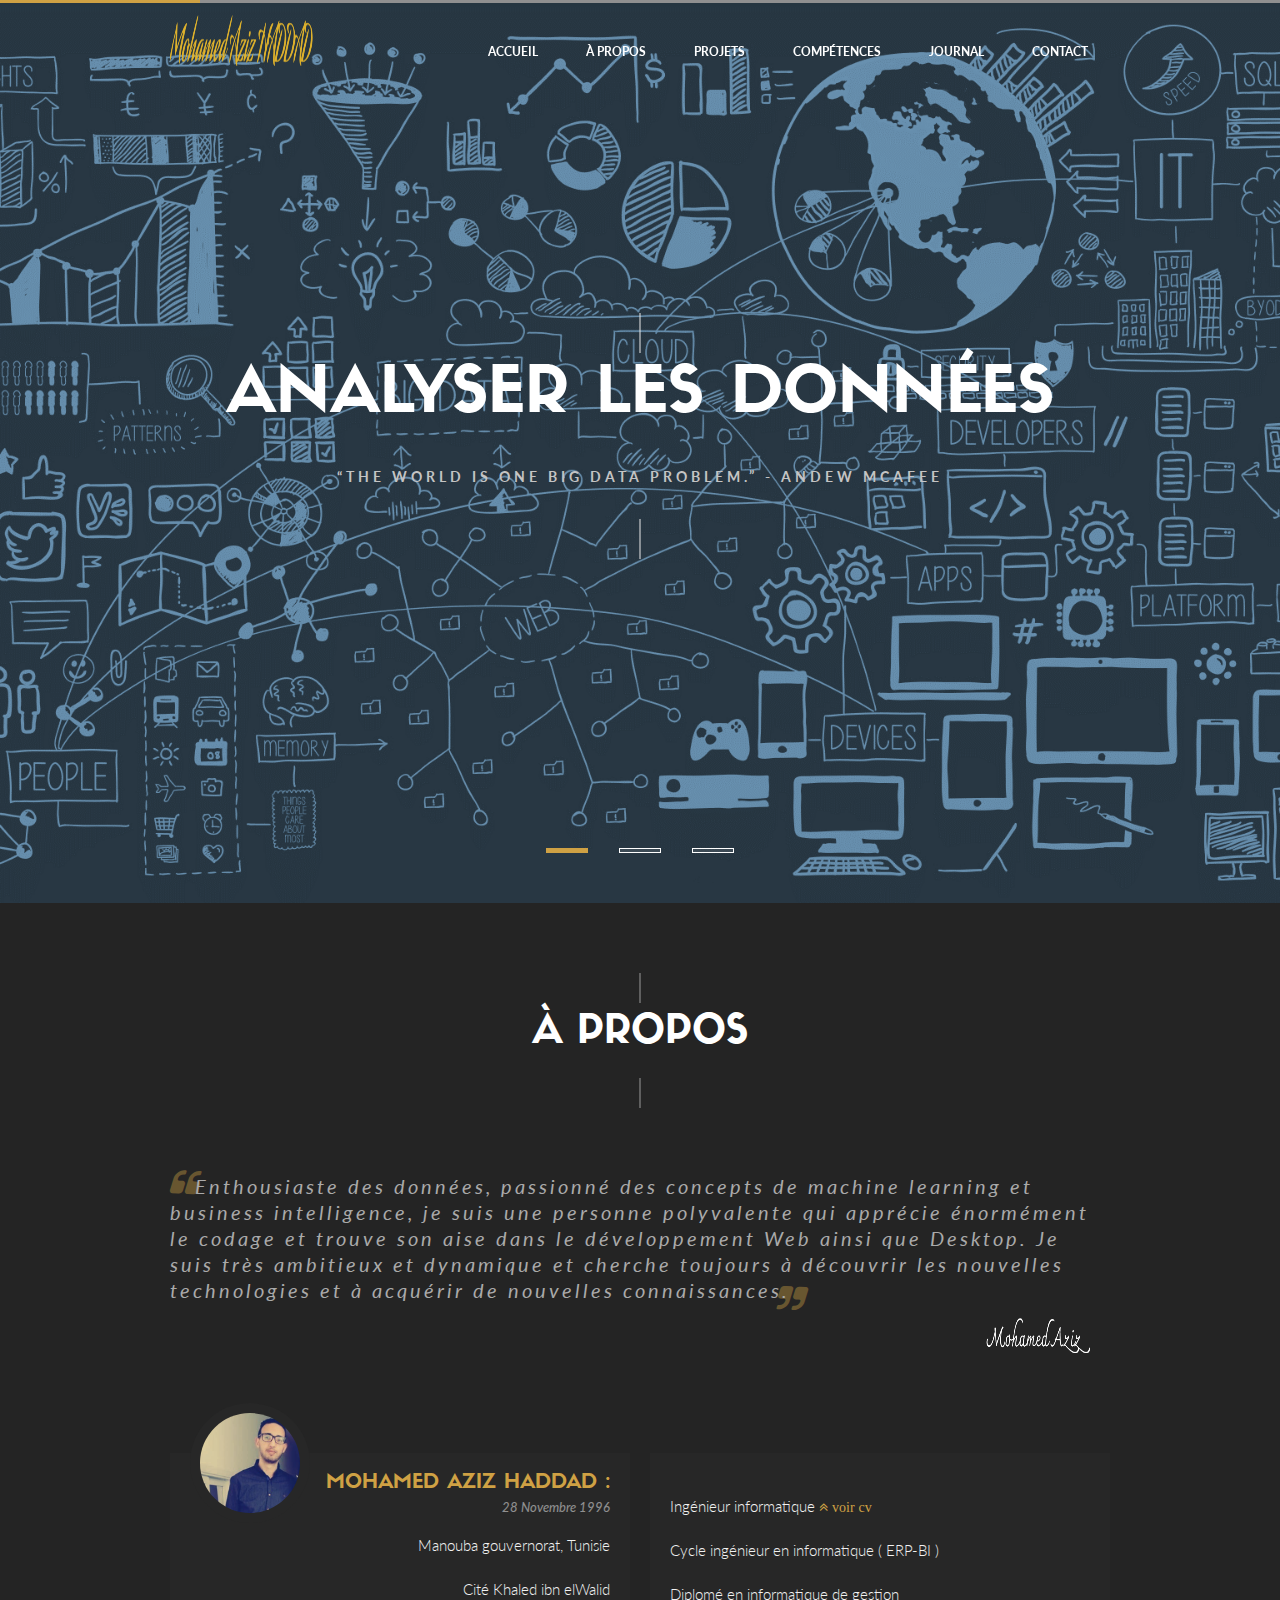
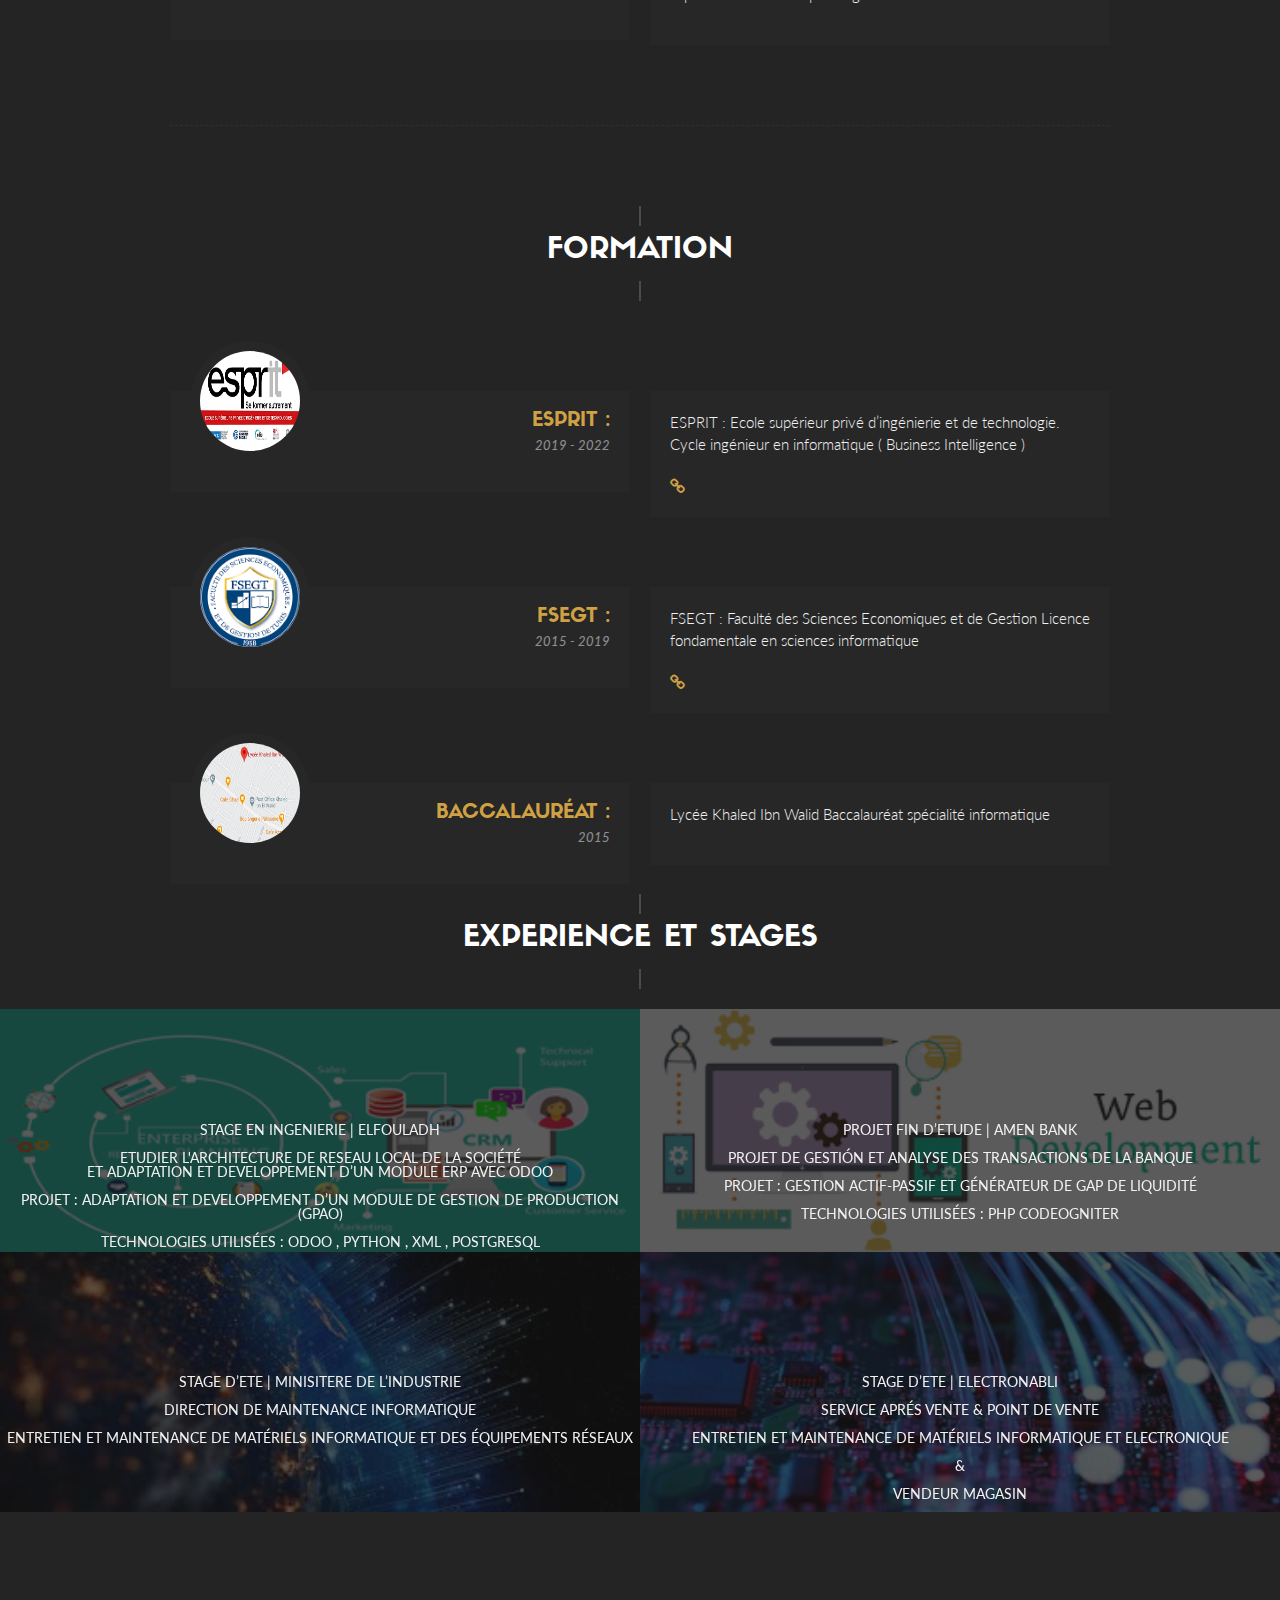
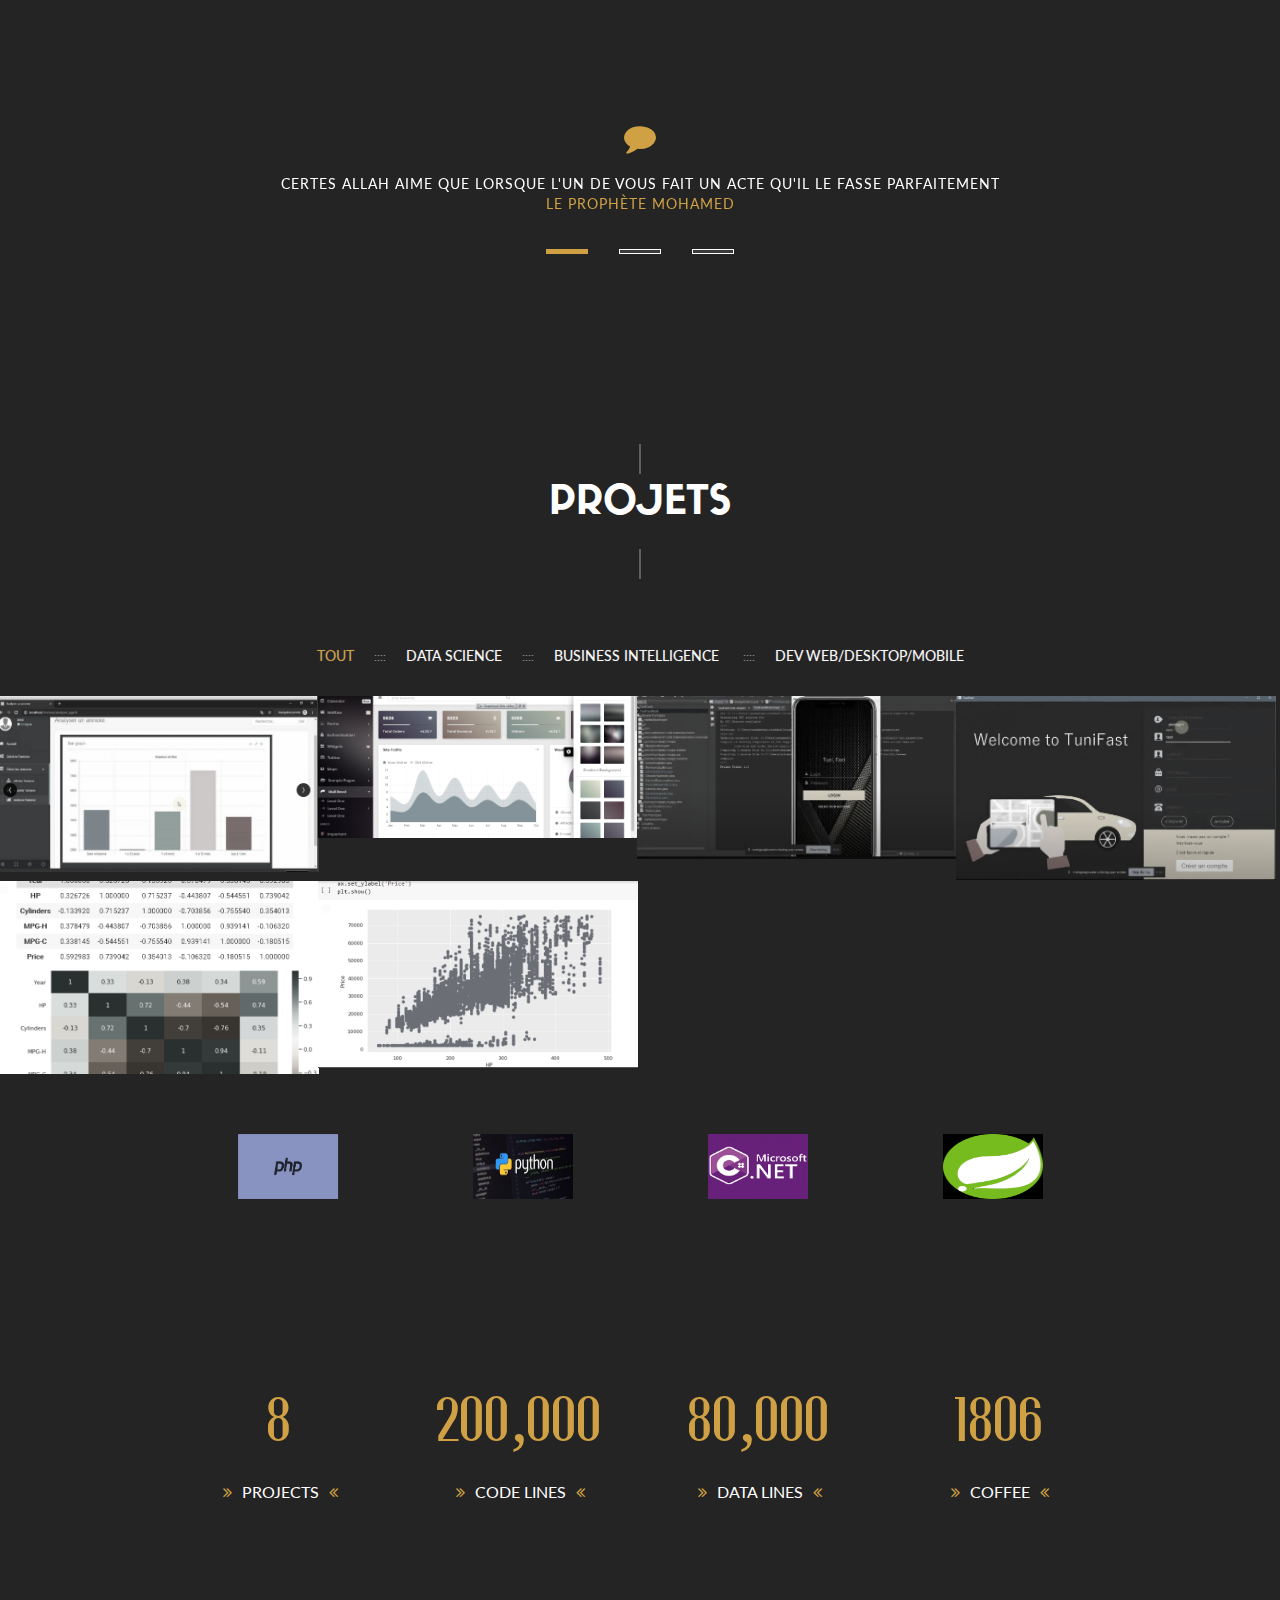
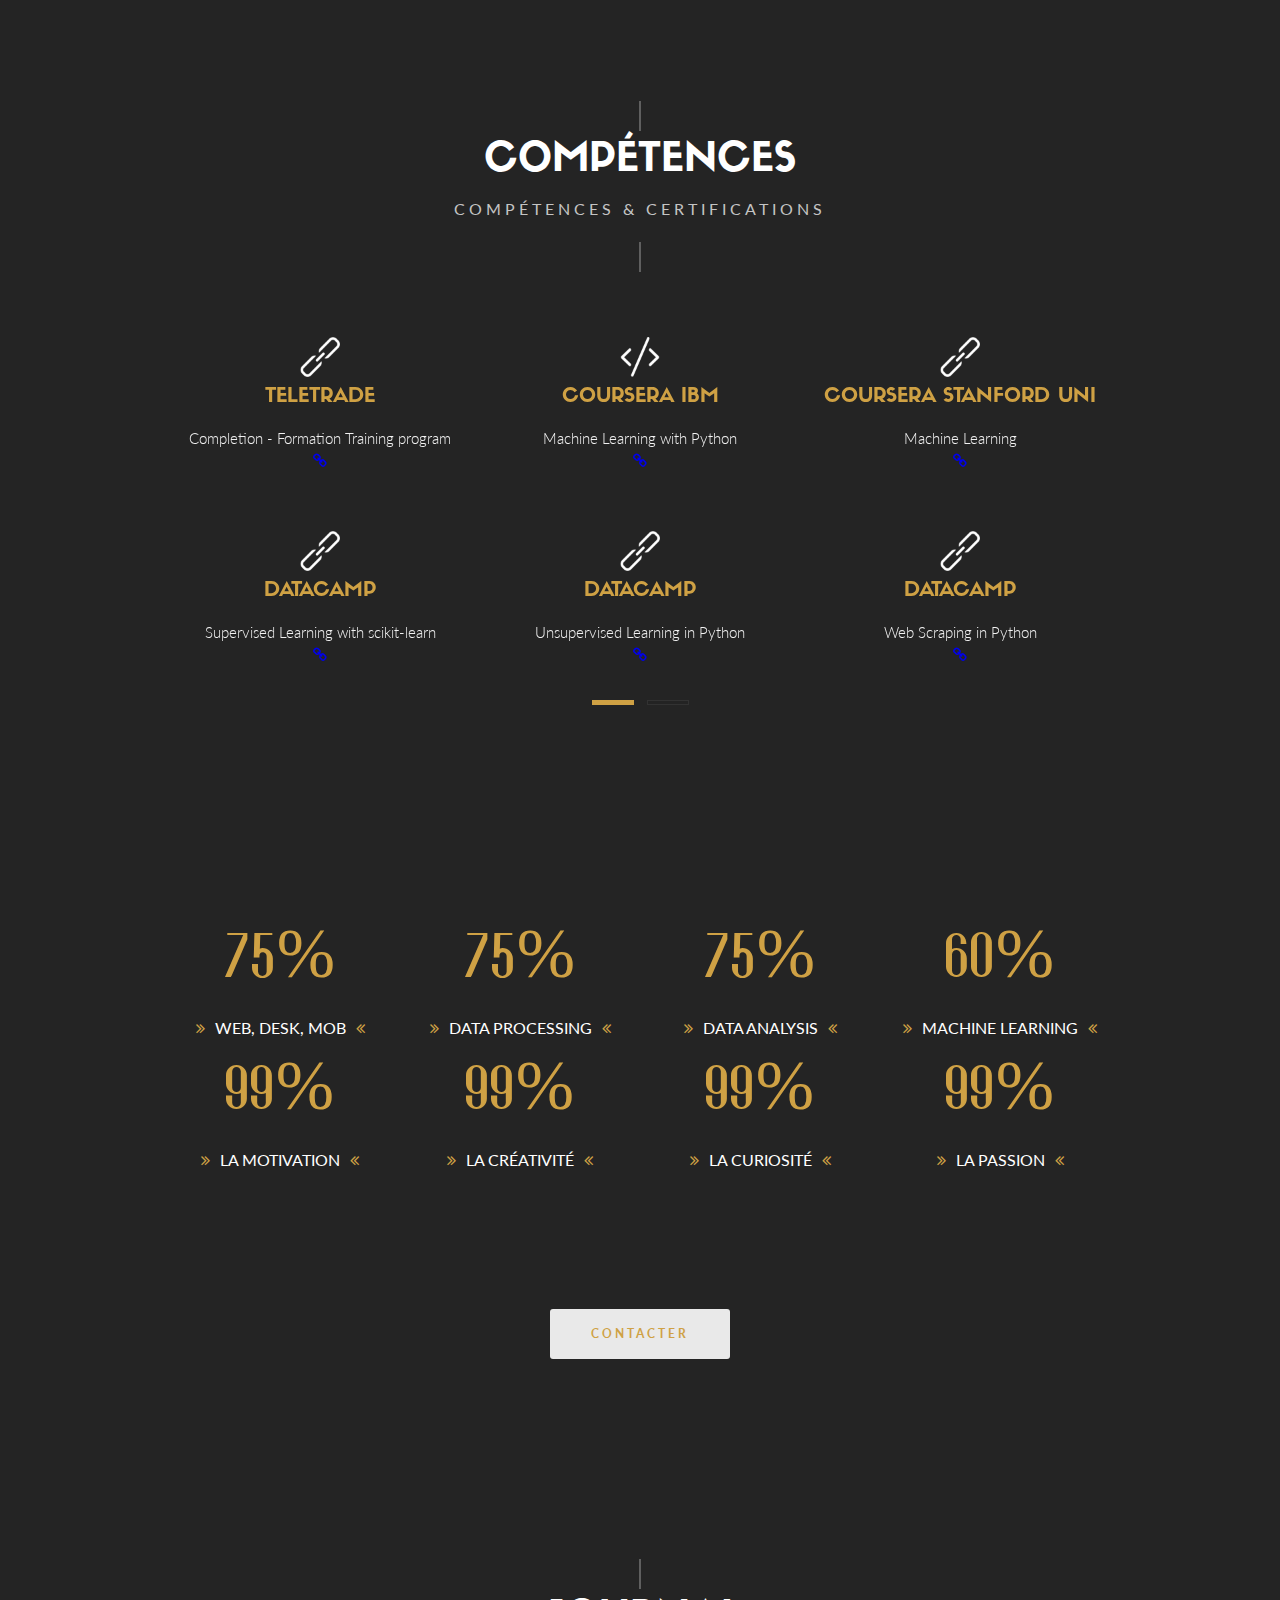
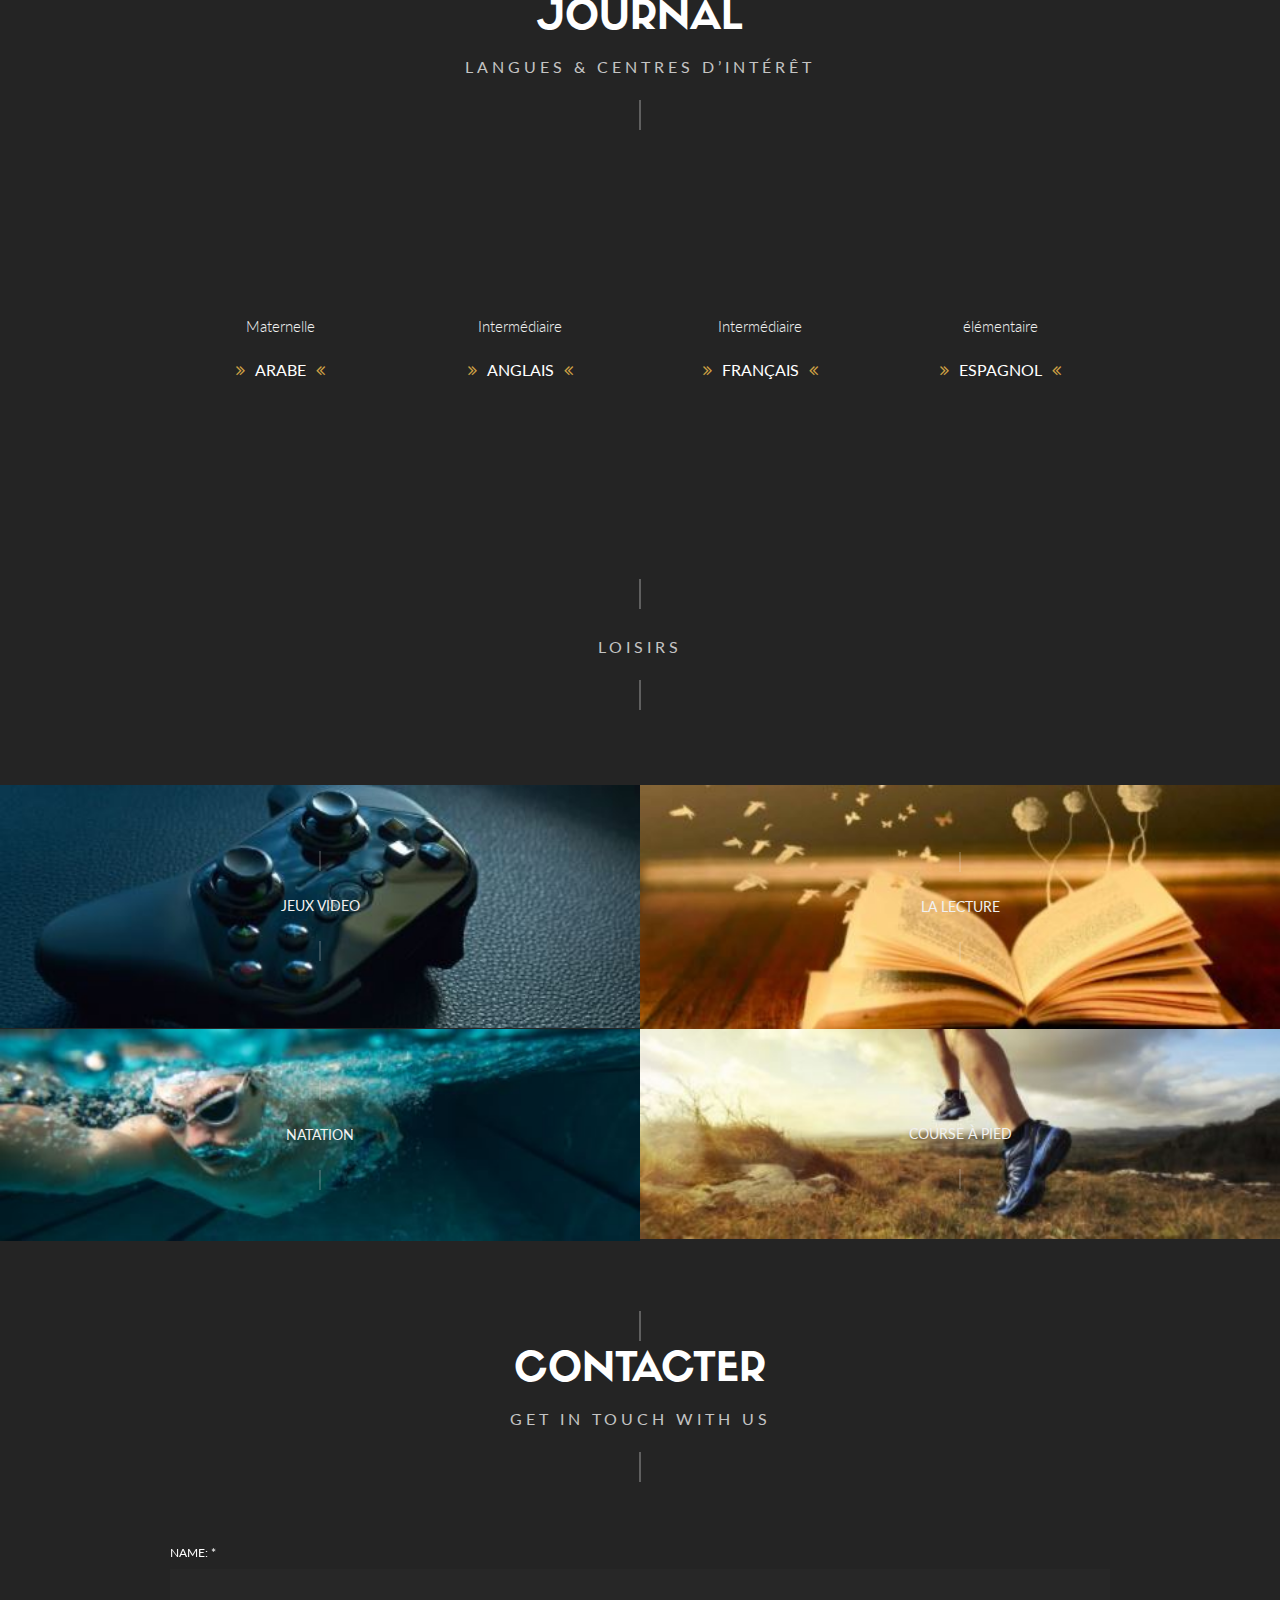
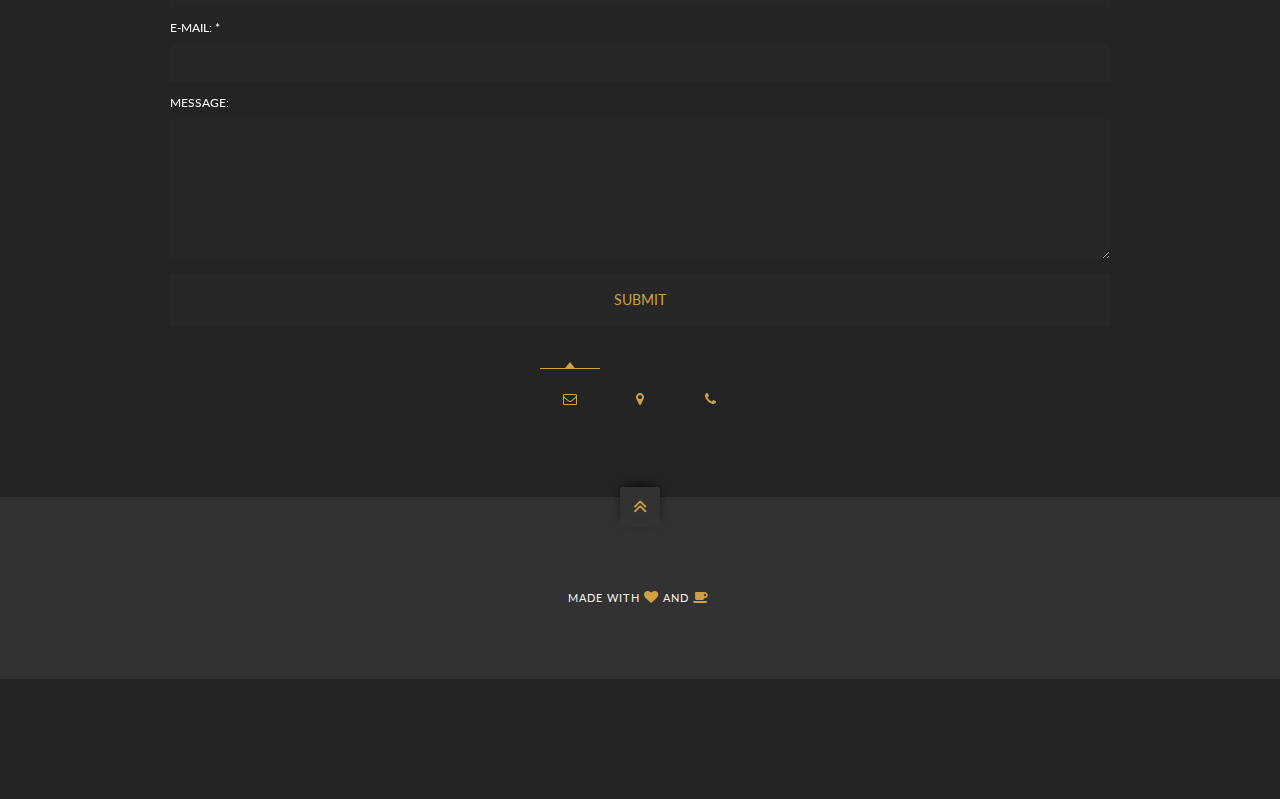
==== commit d0468896: "portfolio" ====
--- a/index.html
+++ b/index.html
@@ -150,15 +150,14 @@
 				<div class="eight columns" data-anijs="if: scroll, on: window, do: bounceInRight animated, before: scrollReveal">
 					<div class="team-info">
 				<br>
-						<p>Etudiant en Business Intelligence        
+						<p>Ingénieur informatique         
 							 
-	<a  class="icon-contact" href="https://drive.google.com/file/d/16VakTVKI36m_5bPEGHe
-	wI1SWBVOfwr6X/view?usp=sharing" target="_blank">&#xf102; voir cv</a>
+	<a  class="icon-contact" href="https://drive.google.com/file/d/14cBGqfI0jxkYugpONxjtiCskGUXB6WMc/view" target="_blank">&#xf102; voir cv</a>
 											
 								   <br>
 							<br>
 							
-							Cycle ingénieur en informatique ( Business Intelligence )
+							Cycle ingénieur en informatique ( ERP-BI )
 					<br><br>
 							Diplomé en informatique de gestion
 						</p>
@@ -255,6 +254,30 @@
 				</div>				
 			</div>
 
+				<div class="post-wrap" data-anijs="if: scroll, on: window, do: bounceInLeft animated, before: scrollReveal">	
+				<a >
+					<img  src="images/stages/elfouladh.jpg" alt="" />	
+					<div class="mask-blog"></div>
+					<div class="doubleflip">	
+						<img  src="images/stages/elfouladh2.jpg" alt="" />				
+					</div>
+					<div class="doubleflip1">	
+						<p>Juil 2021- Aout 2021<br/>
+						<span>Bizerte</span></p>				
+					</div>
+				
+					<h4>   STAGE EN INGENIERIE | ELFOULADH
+						<br><br>
+						Etudier l'architecture de reseau local de la société 
+						<br>
+						et Adaptation et Developpement d’un module ERP avec Odoo
+						<br><br> Projet : Adaptation et Developpement d’un module de gestion
+						de production (GPAO) 
+						<br><br> Technologies utilisées : Odoo , Python , XML , PostgreSQL 
+					</h4>
+				</a>		
+			</div>
+
 			<div class="post-wrap" data-anijs="if: scroll, on: window, do: bounceInLeft animated, before: scrollReveal">	
 				<a >
 					<img  src="images/stages/amenbank.png" alt="" />	
@@ -296,7 +319,7 @@
 
 			</div>
 
-			<div class="clear"></div>
+
 
 			<div class="post-wrap" data-anijs="if: scroll, on: window, do: bounceInLeft animated, before: scrollReveal">	
 				<a >
@@ -395,16 +418,15 @@
 					<div id="portfolio-filter">
 						<ul id="filter">
 							<li><a href="#" class="current" data-filter="*" title="">tout</a></li>
-							<li><a href="#" data-filter=".web" title="">web</a></li>
-							<li><a href="#" data-filter=".mobile" title="">mobile</a></li>
-							<li><a href="#" data-filter=".desktop" title="">desktop</a></li>
-							<li><a href="#" data-filter=".data" title="">data</a></li>
+							<li><a href="#" data-filter=".ds" title="">Data science</a></li>
+							<li><a href="#" data-filter=".bi" title="">Business Intelligence </a></li>
+							<li><a href="#" data-filter=".dev" title="">Dev Web/Desktop/Mobile</a></li>
 						</ul>
 					</div>
 				</div>
 			</div>
 			<ul class="portfolio-wrap" data-anijs="if: scroll, on: window, do: flipInY animated, before: scrollReveal">
-				<li class="portfolio-box web">	
+				<li class="portfolio-box dev">	
 					<a class="expander" href="project1.html" title="">
 						<img  src="images/projects/11.PNG" alt="" />	
 				<div class="mask"></div>
@@ -705,20 +727,20 @@
 			<div class="container" data-anijs="if: scroll, on: window, do: flipInY animated, before: scrollReveal">
 				<div class="four columns">
 					<div class="facts-wrap">
-						<div class="facts-wrap-num"><span class="counter">80</span>%</div>
+						<div class="facts-wrap-num"><span class="counter">75</span>%</div>
 						<h5>Web, Desk, Mob</h5> 
 					</div>
 				</div>
 				<div class="four columns">
 					<div class="facts-wrap">
-						<div class="facts-wrap-num"><span class="counter">70</span>%</div>
-						<h5>Python, R</h5> 
+						<div class="facts-wrap-num"><span class="counter">75</span>%</div>
+						<h5>Data Processing</h5> 
 					</div>
 				</div>
 				<div class="four columns">
 					<div class="facts-wrap">
-						<div class="facts-wrap-num"><span class="counter">60</span>%</div>
-						<h5>Data Processing</h5> 
+						<div class="facts-wrap-num"><span class="counter">75</span>%</div>
+						<h5>Data Analysis</h5> 
 					</div>
 				</div>
 				<div class="four columns">
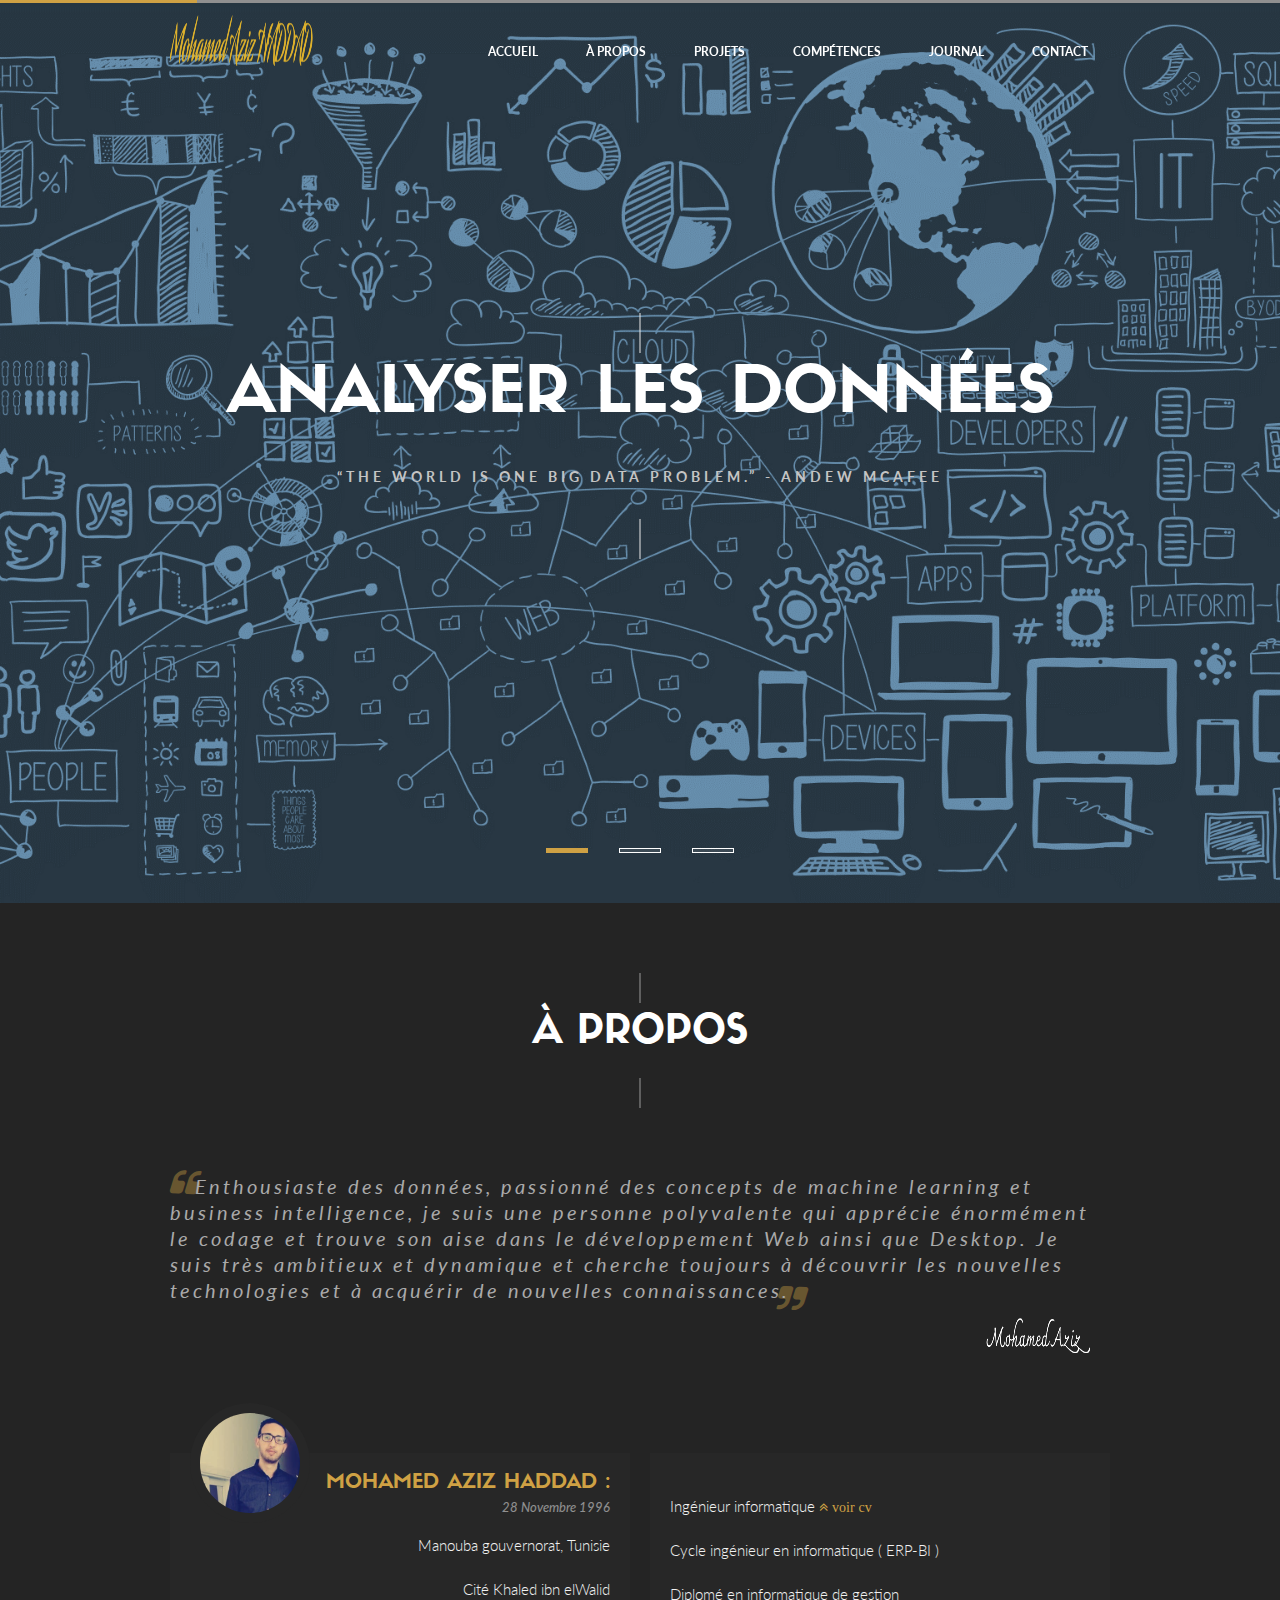
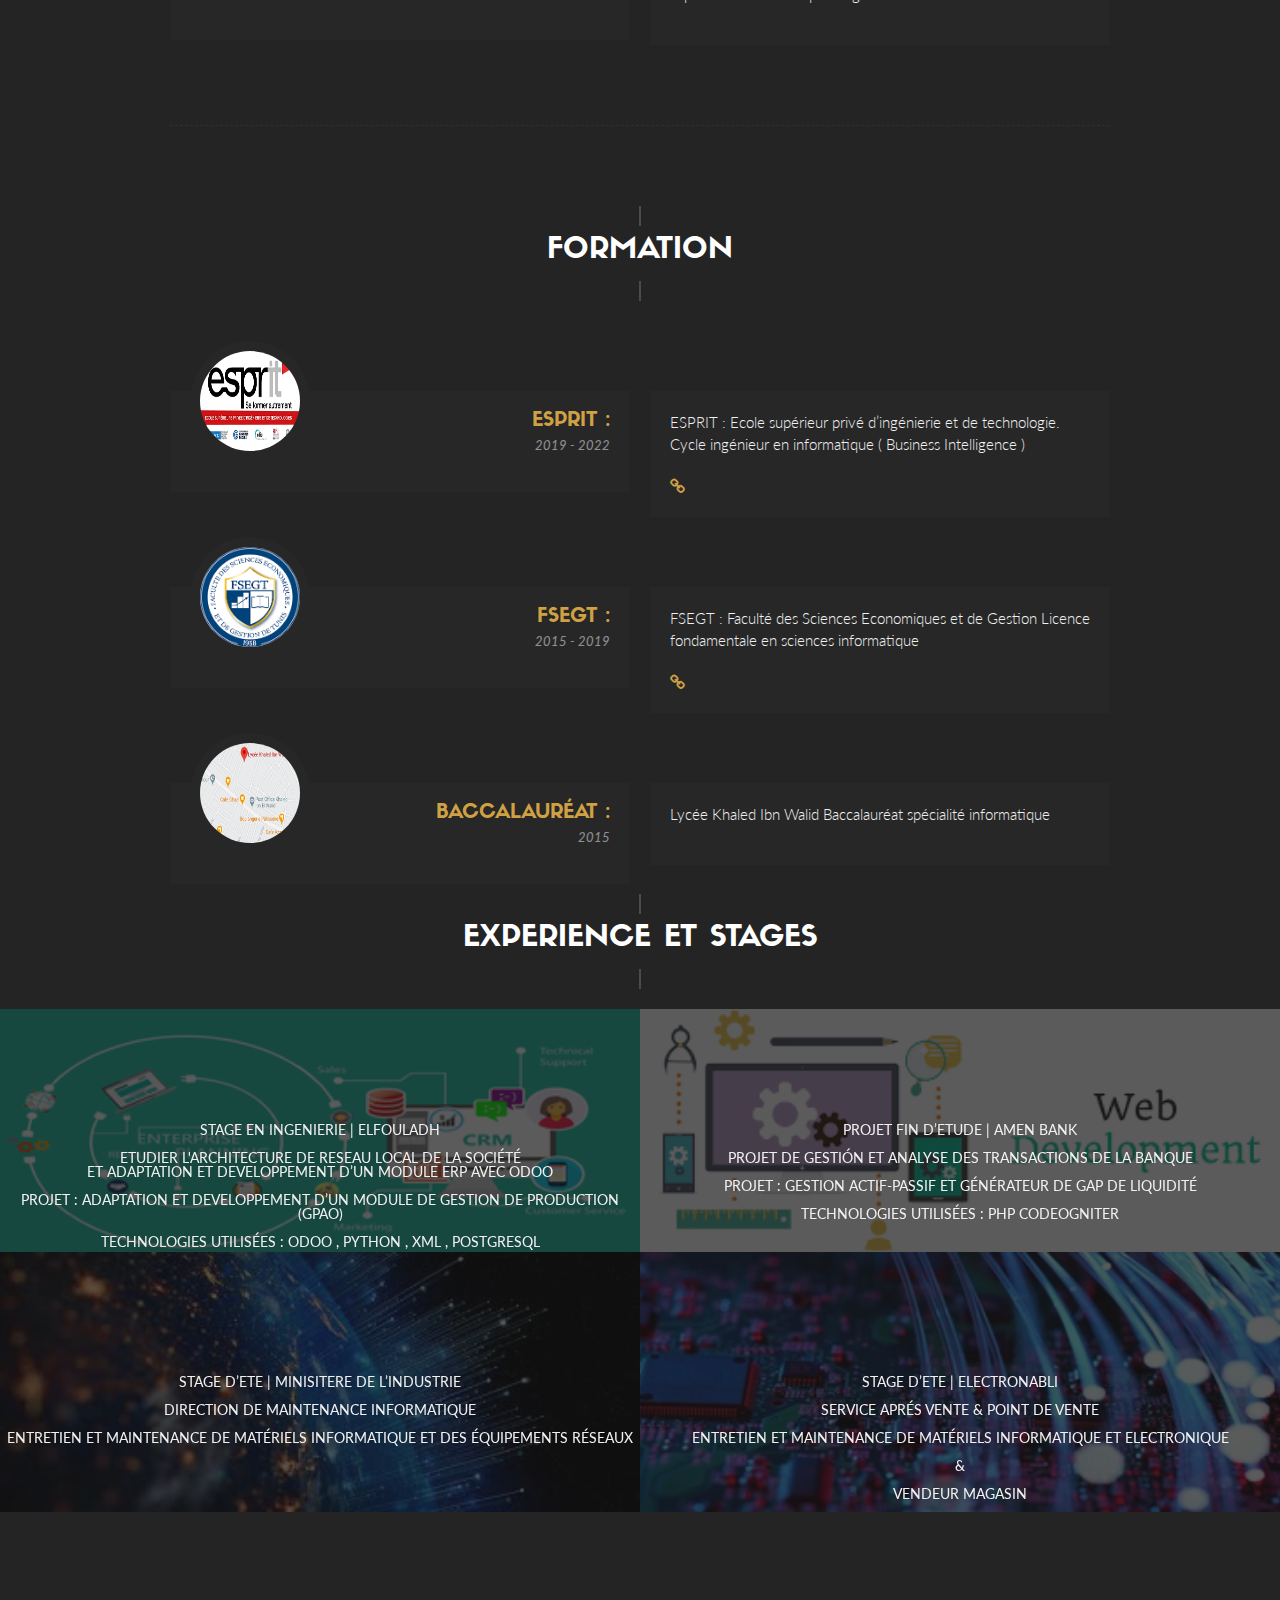
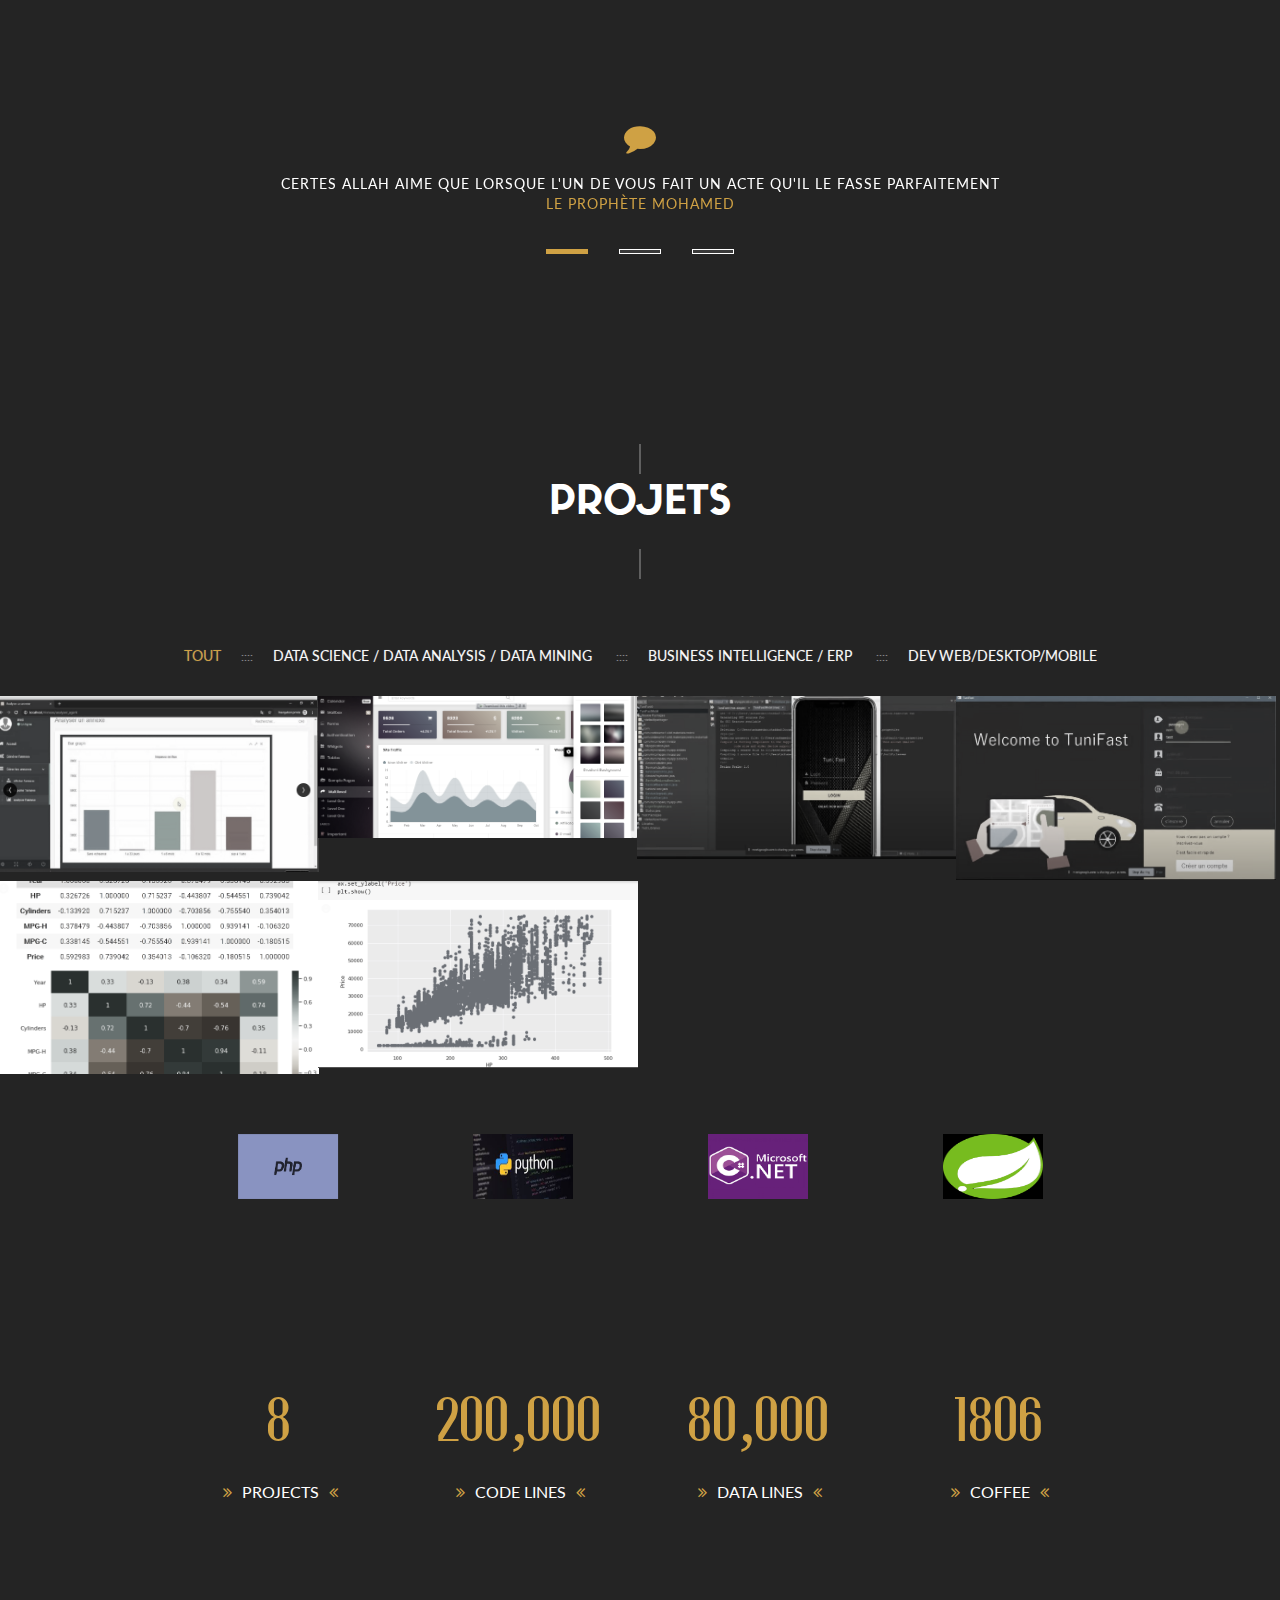
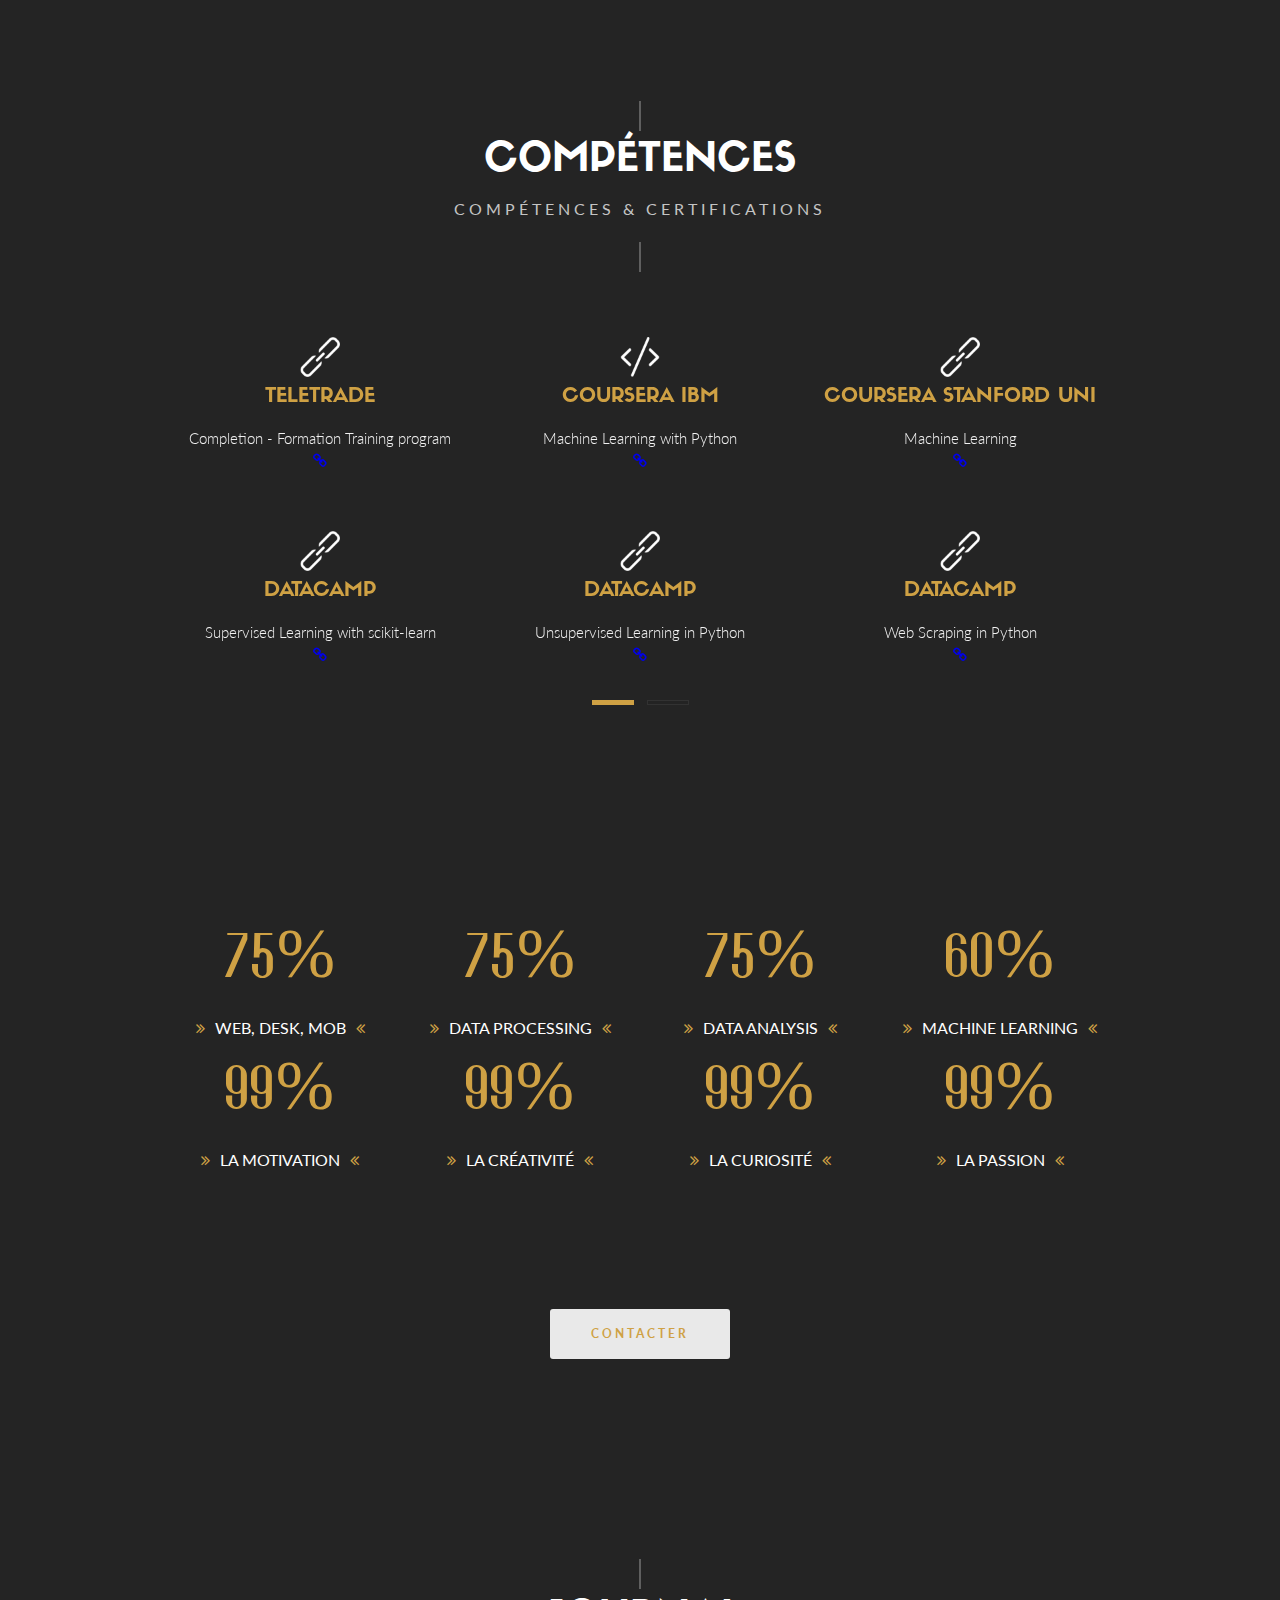
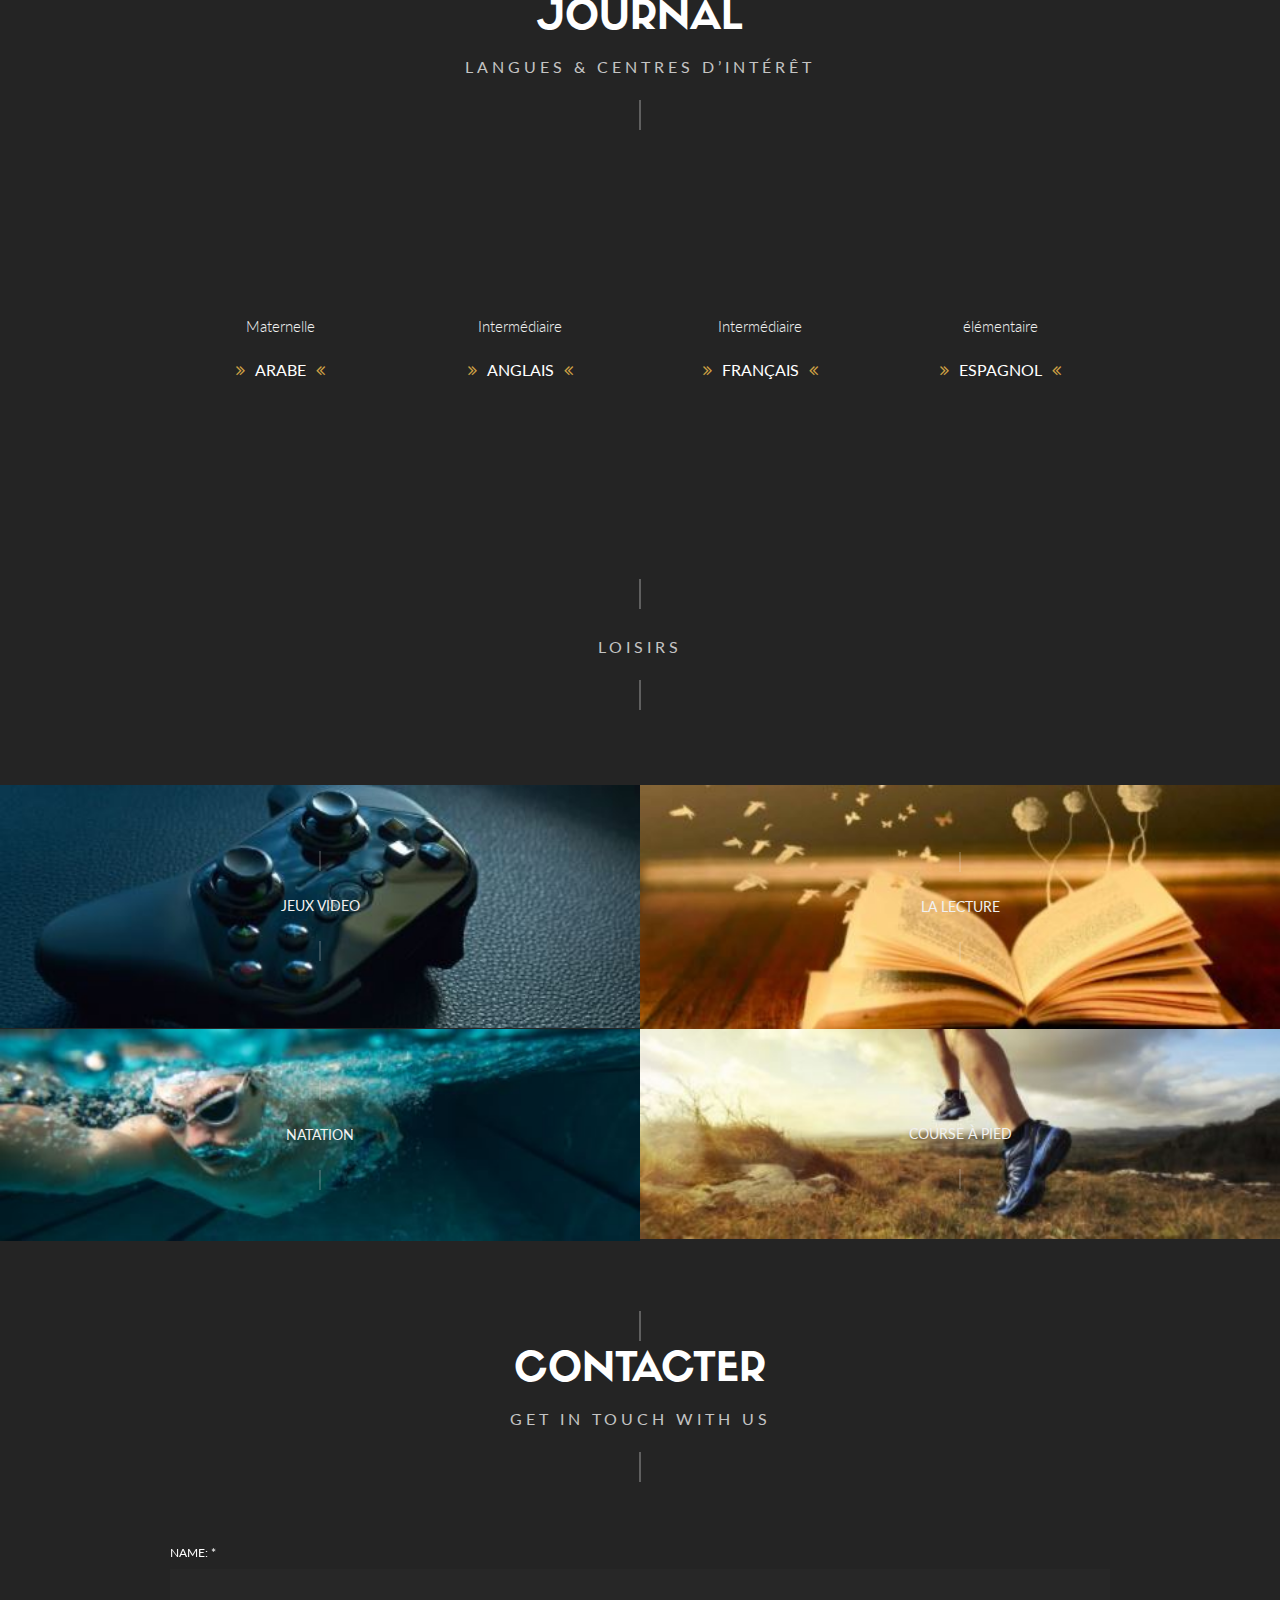
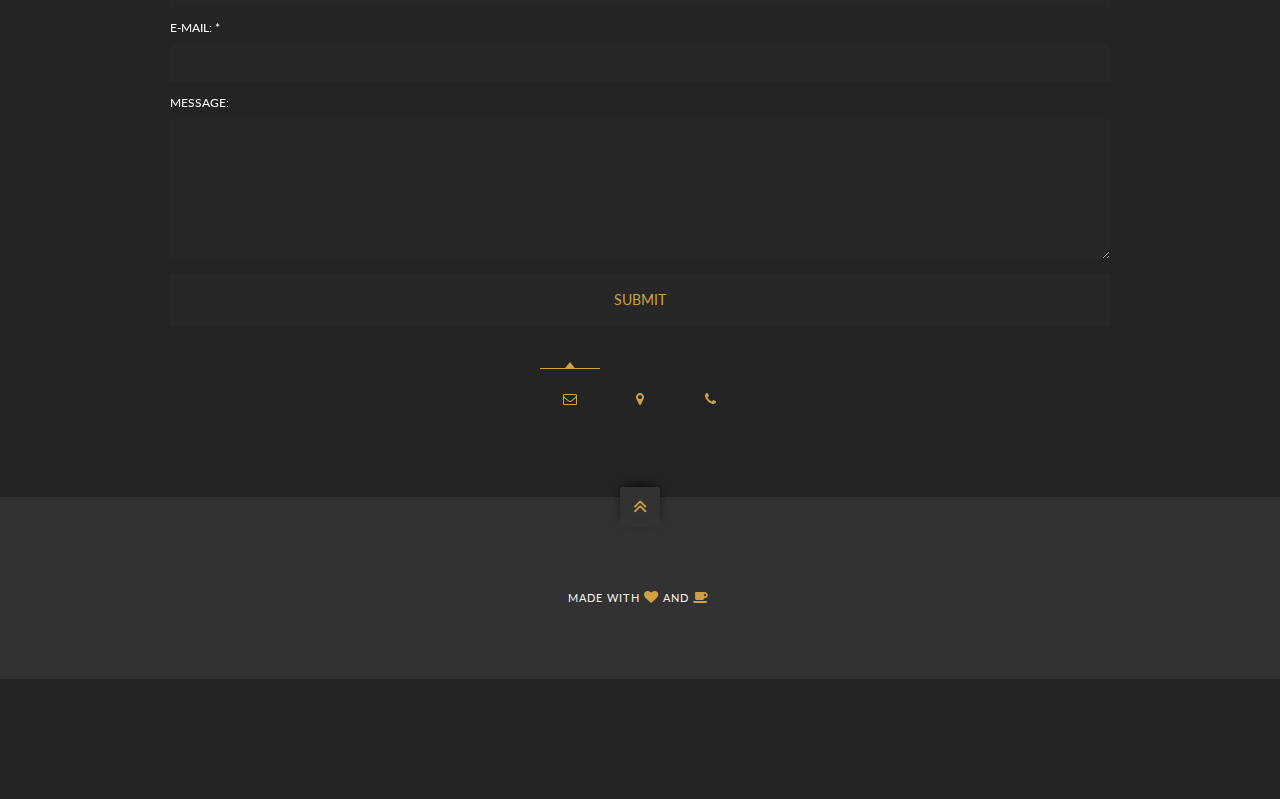
==== commit ed313a53: "portfolio" ====
--- a/index.html
+++ b/index.html
@@ -418,8 +418,8 @@
 					<div id="portfolio-filter">
 						<ul id="filter">
 							<li><a href="#" class="current" data-filter="*" title="">tout</a></li>
-							<li><a href="#" data-filter=".ds" title="">Data science</a></li>
-							<li><a href="#" data-filter=".bi" title="">Business Intelligence </a></li>
+							<li><a href="#" data-filter=".ds" title="">Data science / Data analysis / Data mining </a></li>
+							<li><a href="#" data-filter=".bi" title="">Business Intelligence / ERP </a></li>
 							<li><a href="#" data-filter=".dev" title="">Dev Web/Desktop/Mobile</a></li>
 						</ul>
 					</div>
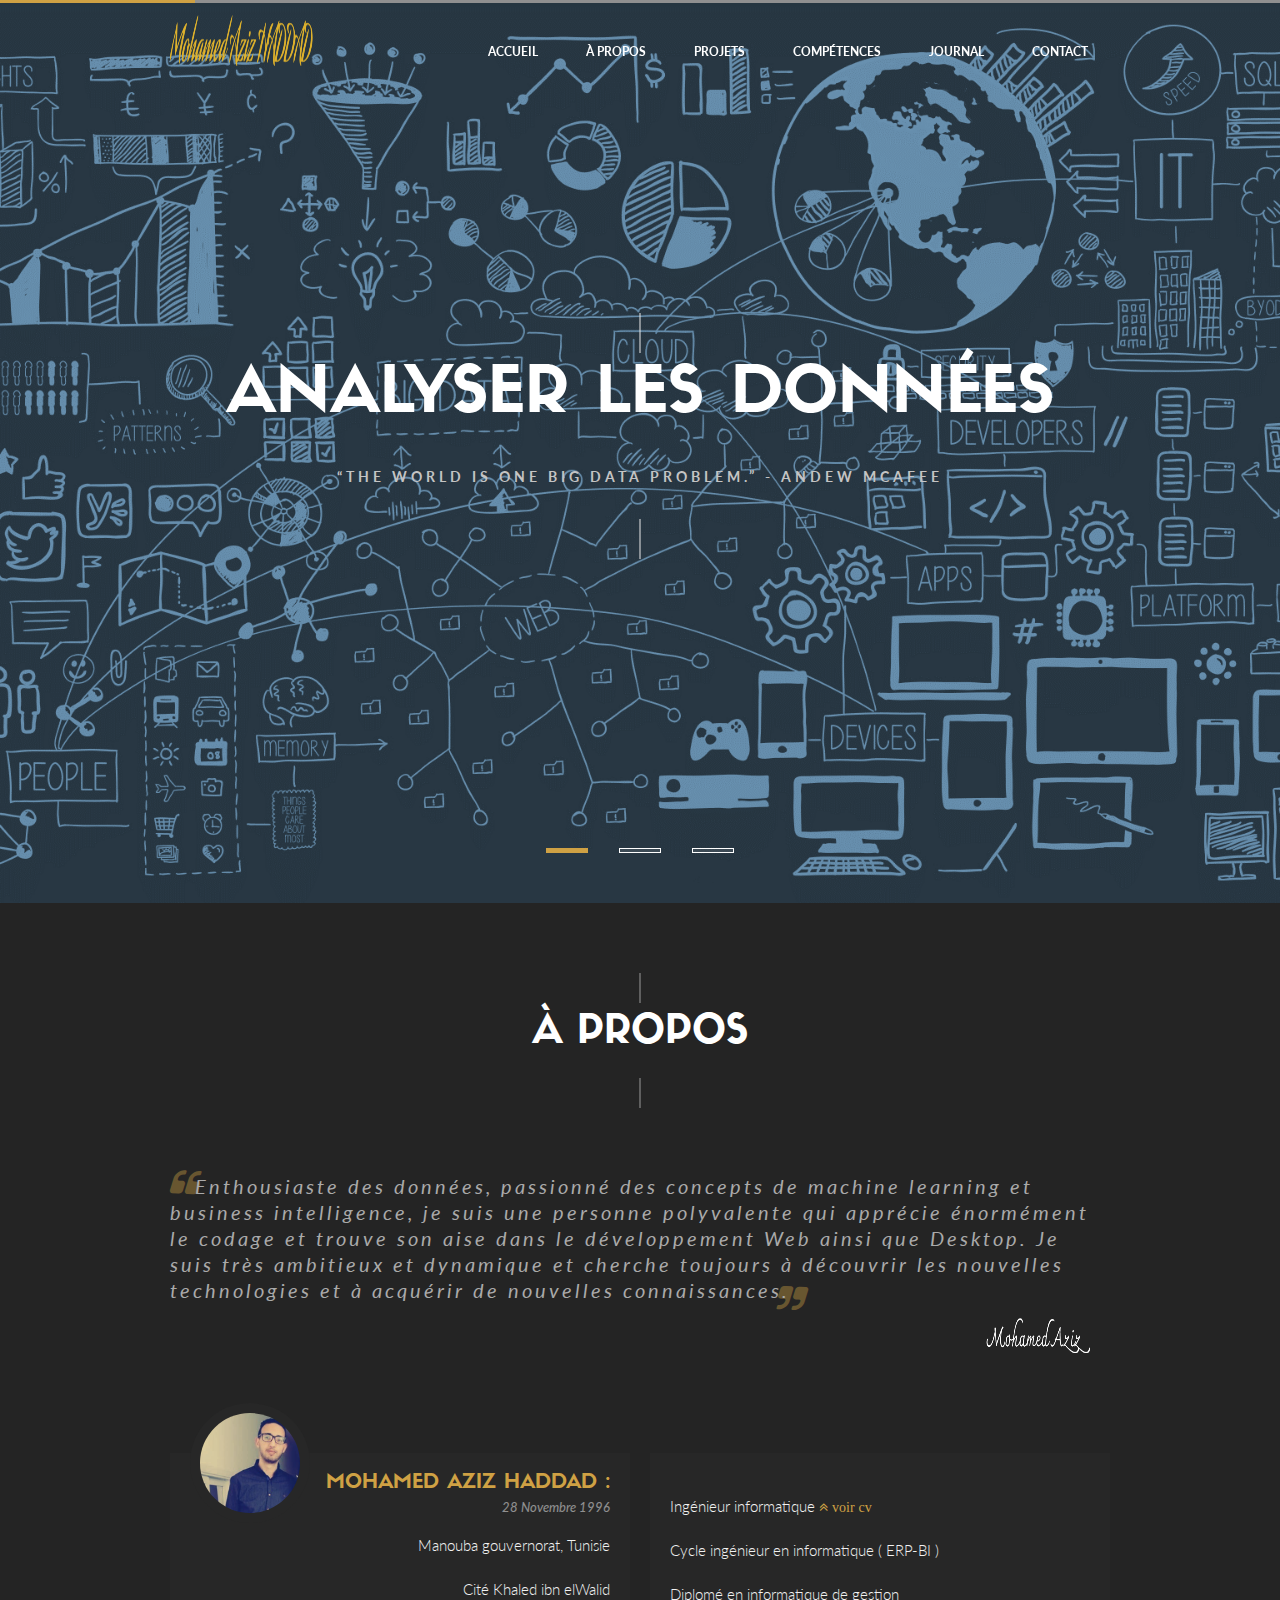
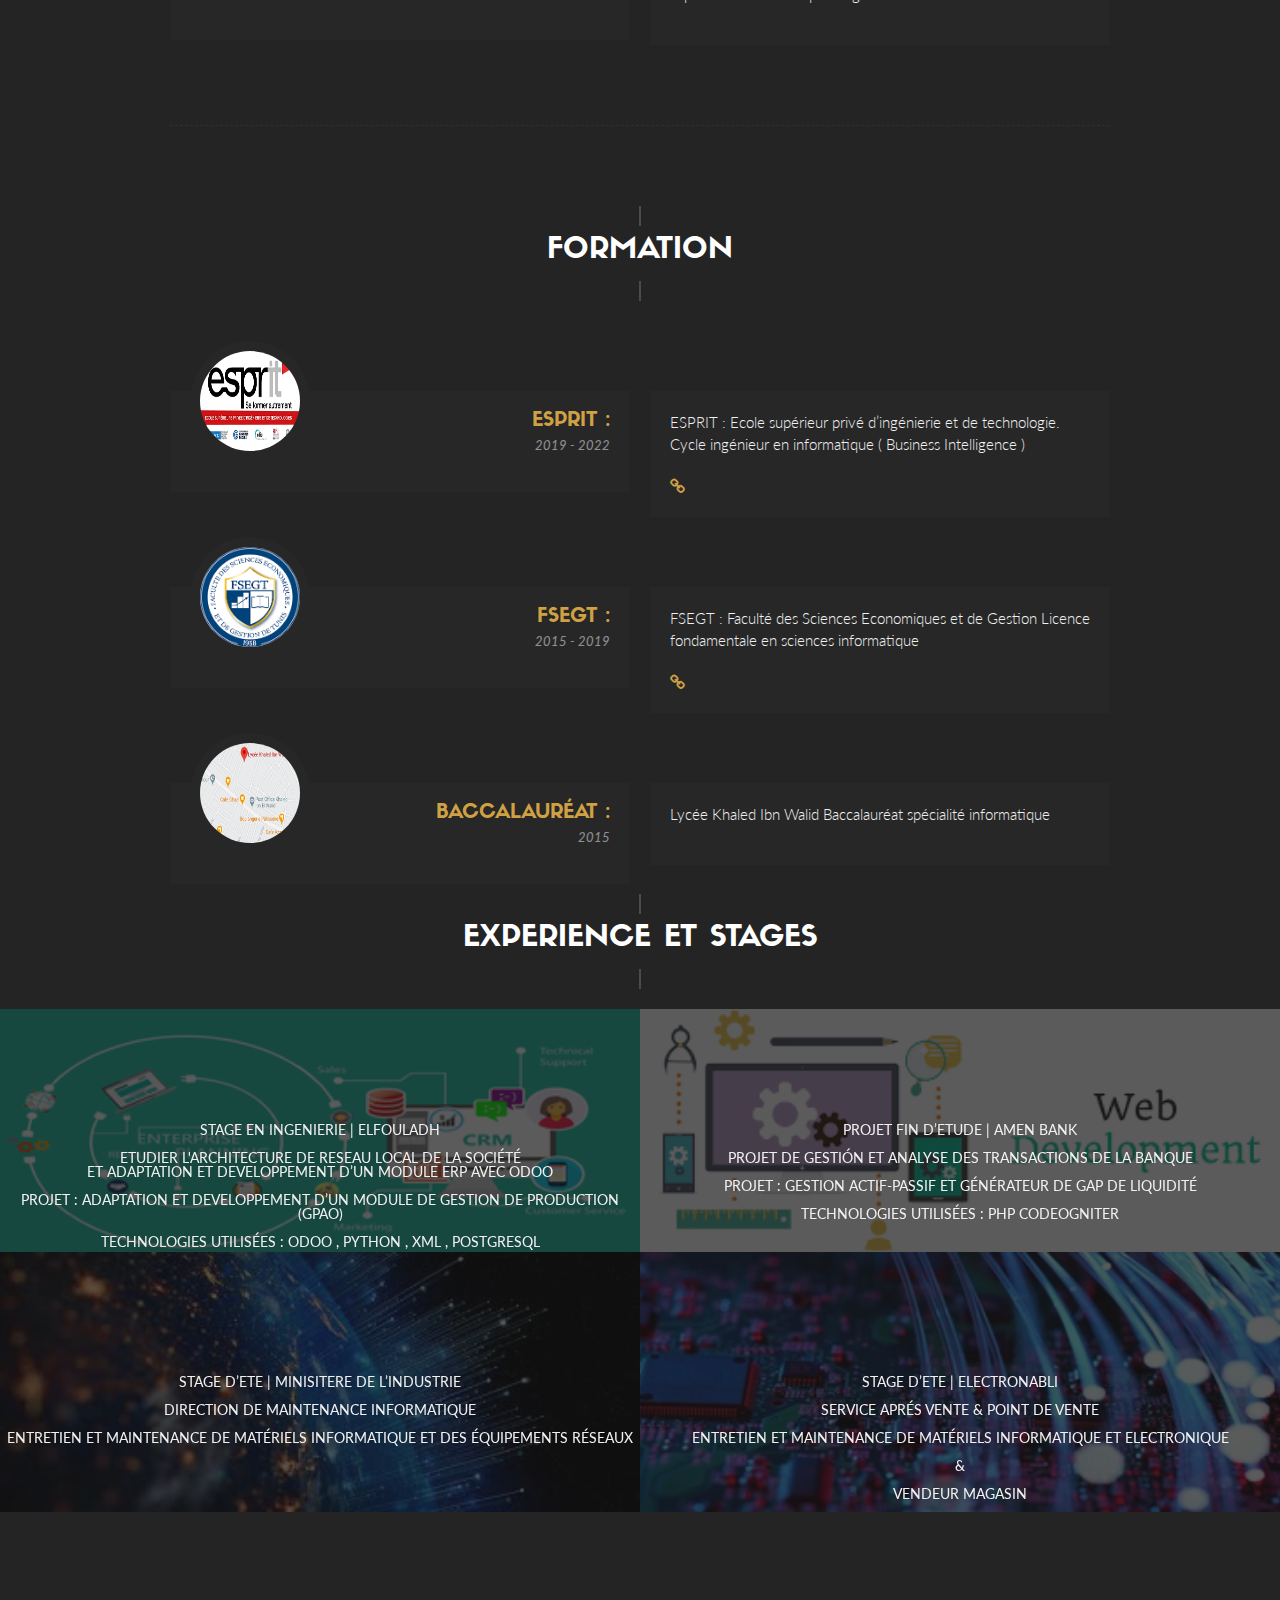
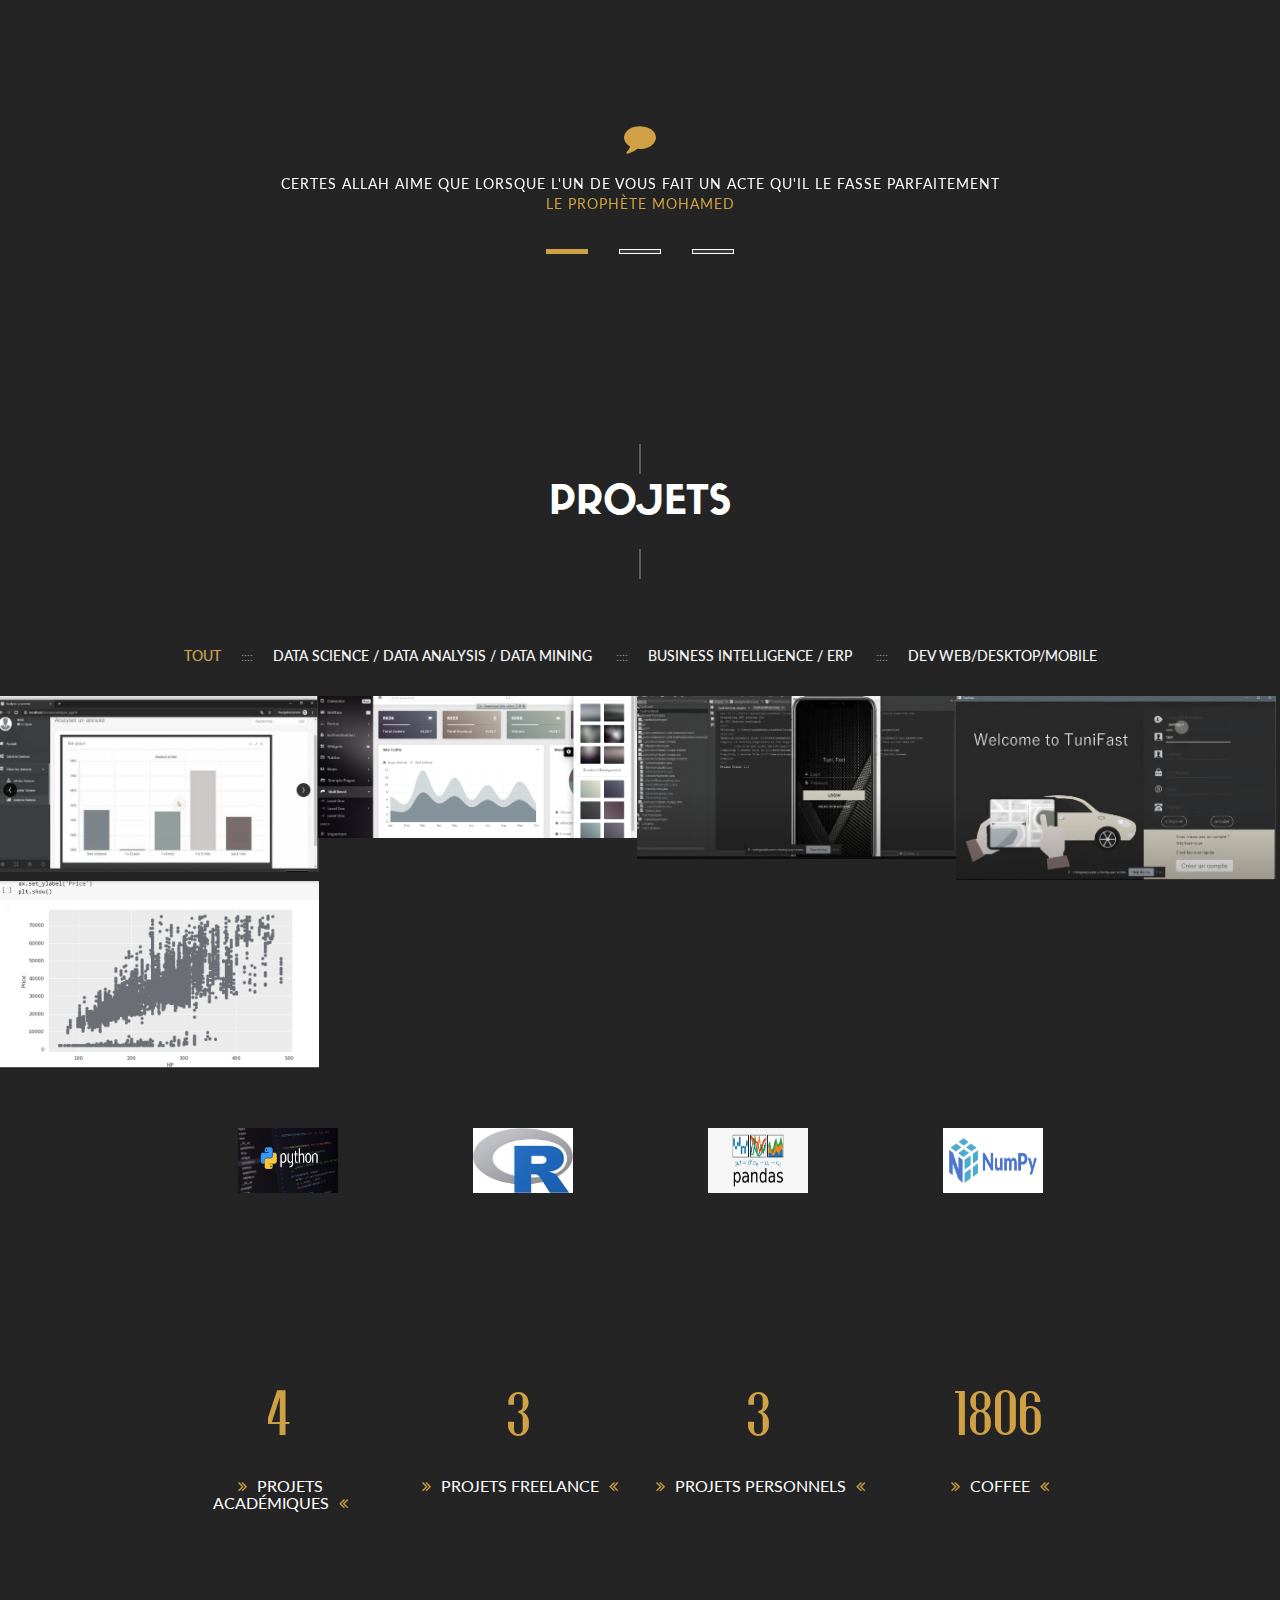
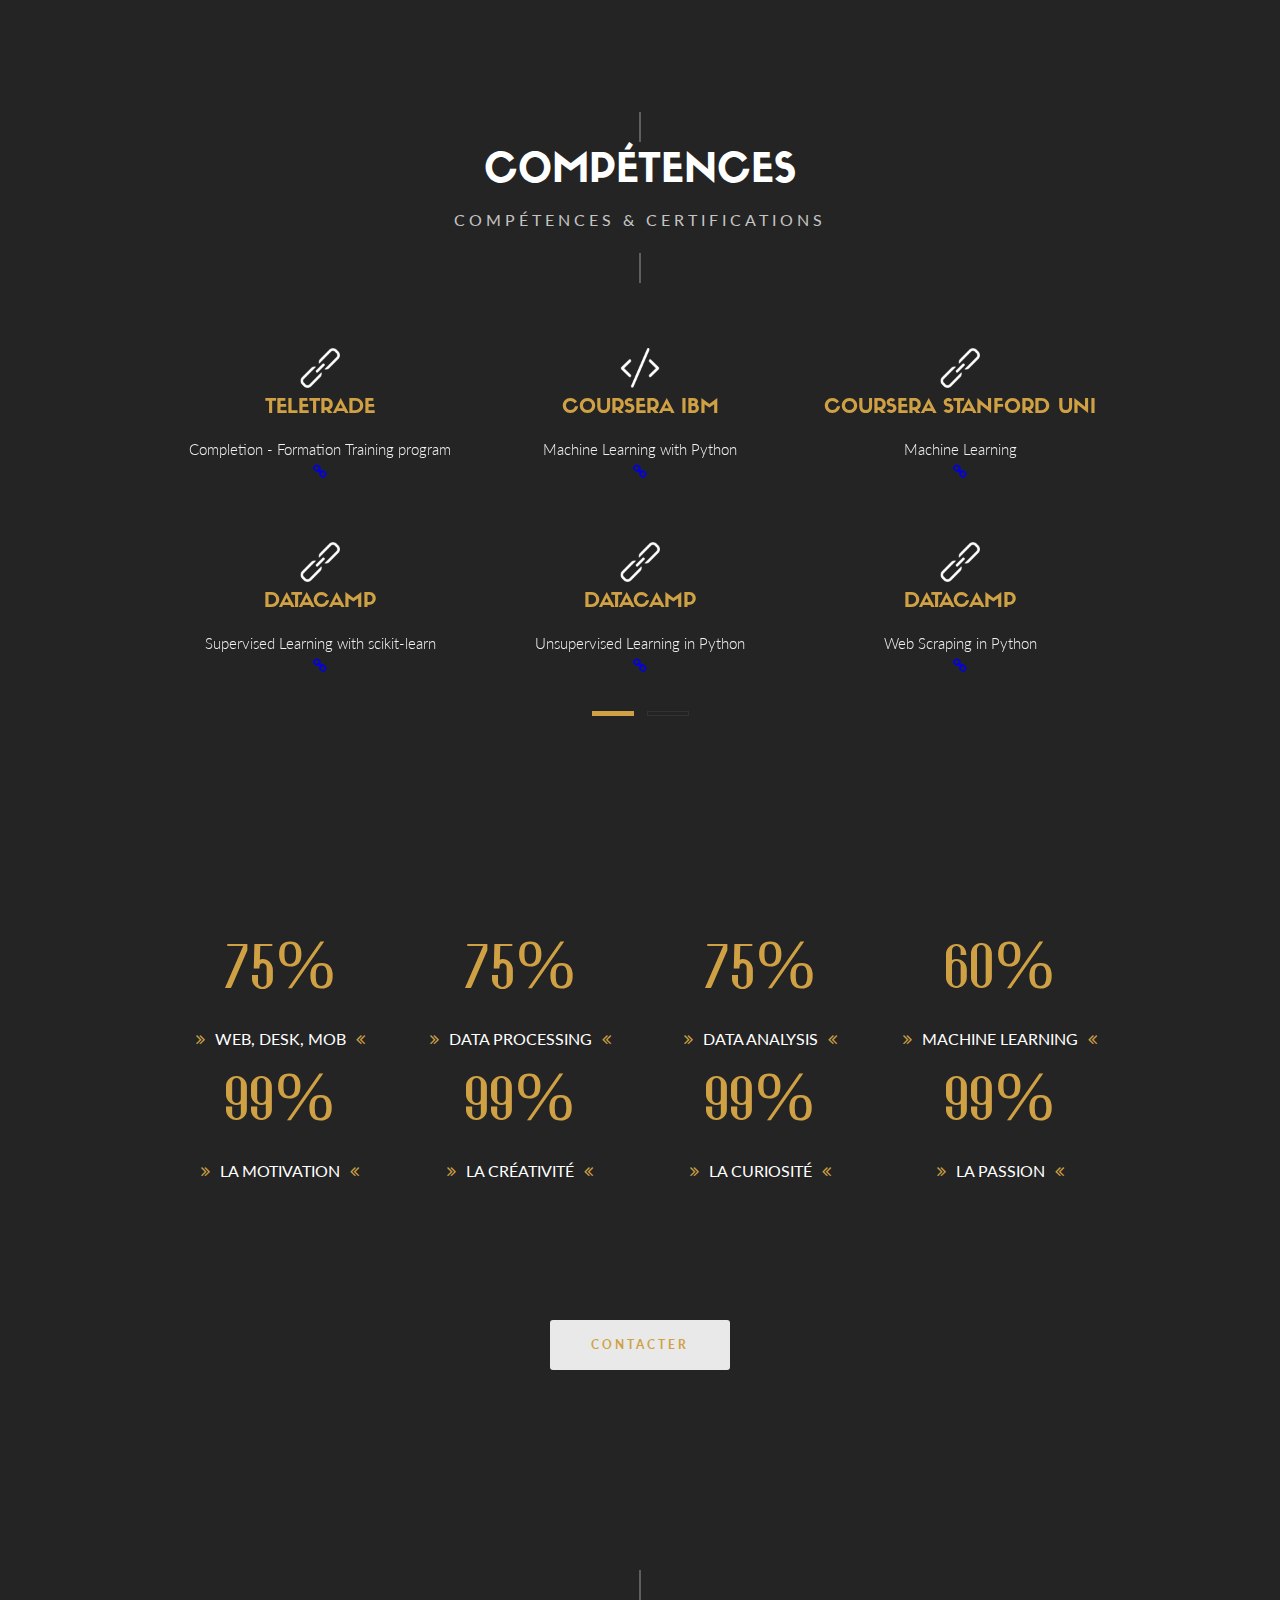
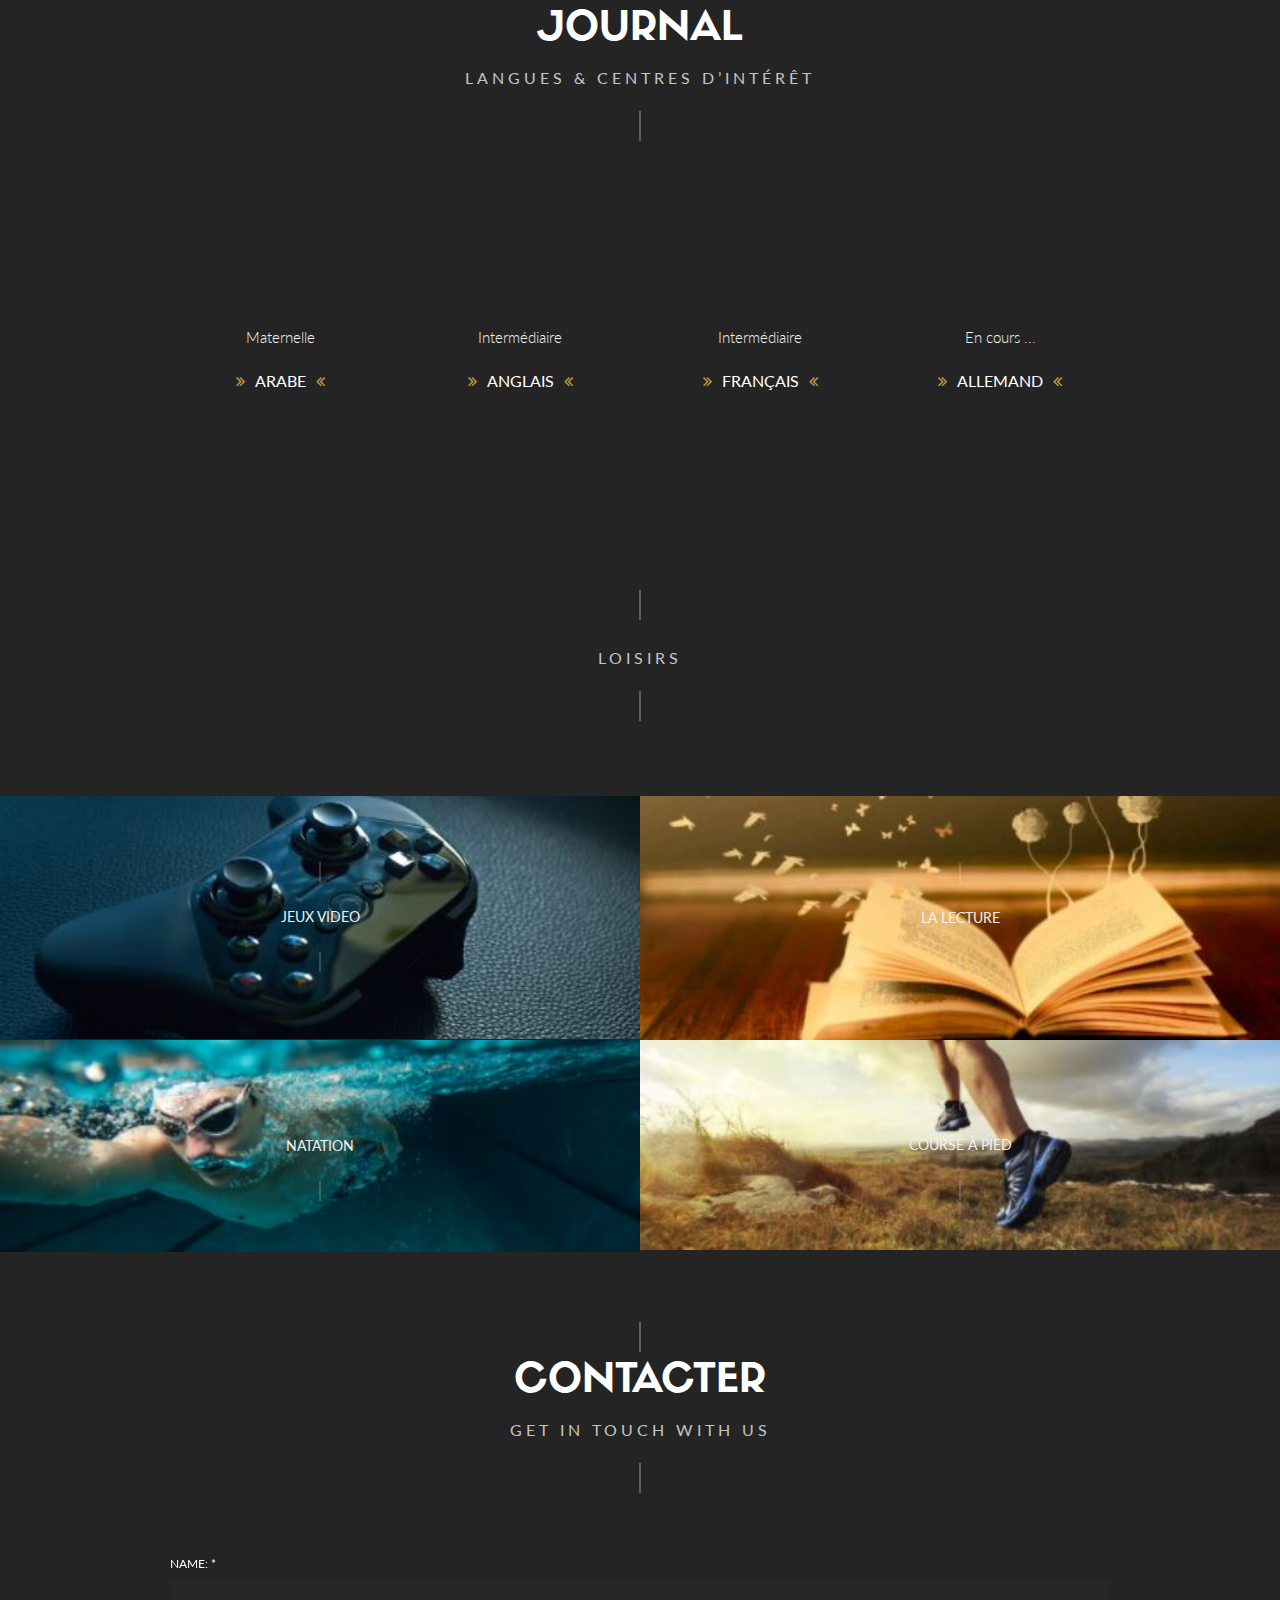
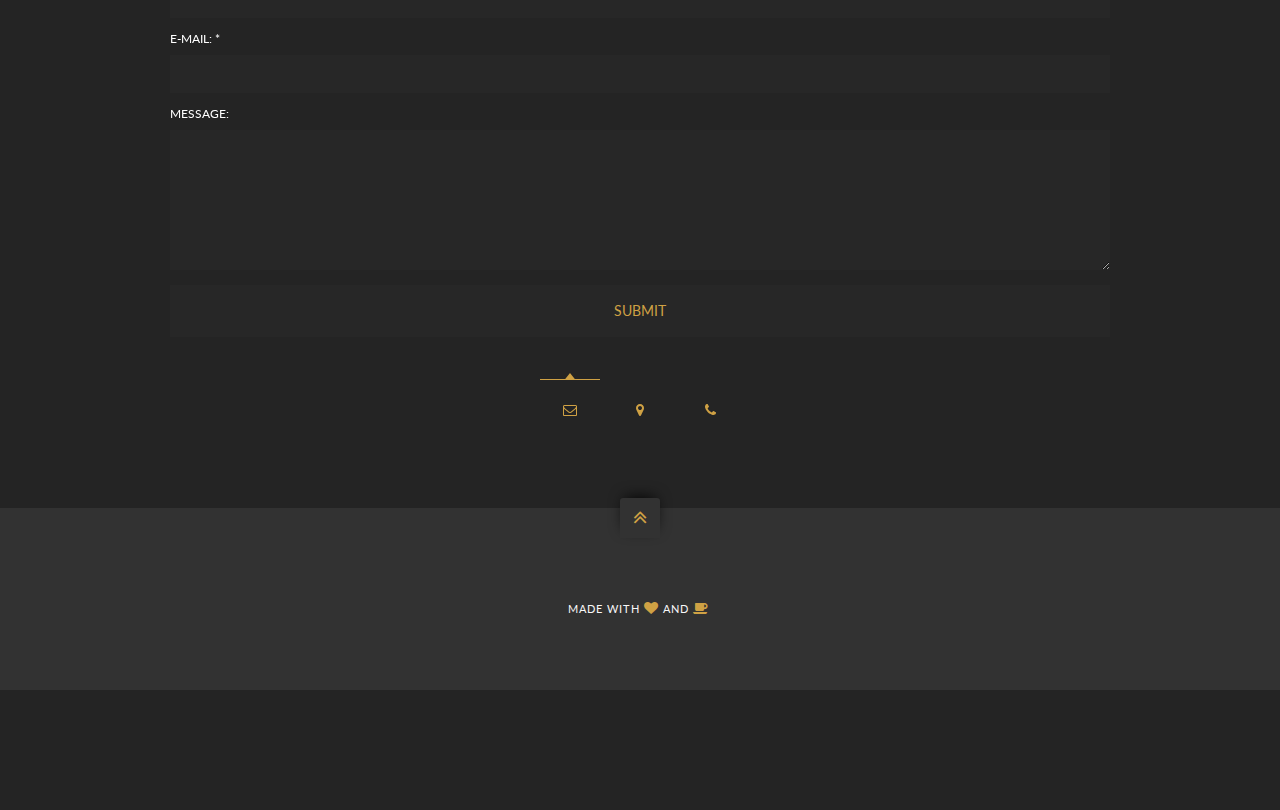
==== commit 2a3a7d39: "portfolio" ====
--- a/index.html
+++ b/index.html
@@ -465,22 +465,14 @@
 				</li>	
 			
 			
+		
 				<li class="portfolio-box data">
-					<a class="expander" href="project3.html" title="">
-						<img  src="images/projects/55.PNG" alt="" />	
-						<div class="mask"></div>
-						<div class="line-folio"></div>
-						<div class="line-folio1"></div>
-						<h4>Exploratory data Analysis 1 </h4>
-					</a>			
-				</li>	
-				<li class="portfolio-box data">
-					<a class="expander" href="project4.html" title="">
+					<a class="expander" href="project5 - HAR.html" title="">
 						<img  src="images/projects/66.PNG" alt="" />	
 						<div class="mask"></div>
 						<div class="line-folio"></div>
 						<div class="line-folio1"></div>
-						<h4>Exploratory data Analysis 2</h4>
+						<h4>Human Activity Recognition</h4>
 					</a>			
 				</li>
 			</ul>
@@ -495,13 +487,31 @@
 			<div class="container">
 				<div class="sixteen columns" data-anijs="if: scroll, on: window, do: flipInY animated, before: scrollReveal">
 					<ul id="owl-logos" class="owl-carousel owl-theme">
-						<li><img  src="images/logos/11.png" alt="" /></li>
 						<li><img  src="images/logos/22.jpg" alt="" /></li>
 						<li><img  src="images/logos/88.png" alt="" /></li>
+						<li><img  src="images/logos/101.png" alt="" /></li>
+						<li><img  src="images/logos/102.png" alt="" /></li>
+						<li><img  src="images/logos/103.png" alt="" /></li>
+						<li><img  src="images/logos/104.png" alt="" /></li>
+						<li><img  src="images/logos/105.png" alt="" /></li>
+						<li><img  src="images/logos/106.png" alt="" /></li>
+
+						<li><img  src="images/logos/107.png" alt="" /></li>
+						<li><img  src="images/logos/108.png" alt="" /></li>
+						<li><img  src="images/logos/109.png" alt="" /></li>
+						<li><img  src="images/logos/1010.png" alt="" /></li>
+
 						<li><img  src="images/logos/99.png" alt="" /></li>
+						<li><img  src="images/logos/100.png" alt="" /></li>
+						<li><img  src="images/logos/111.png" alt="" /></li>
+
+						<li><img  src="images/logos/11.png" alt="" /></li>
+						<li><img  src="images/logos/44.jpg" alt="" /></li>
+						<li><img  src="images/logos/33.jpg" alt="" /></li>
 						<li><img  src="images/logos/55.png" alt="" /></li>
-						<li><img  src="images/logos/66.png" alt="" /></li>
 						<li><img  src="images/logos/77.png" alt="" /></li>
+
+
 					
 					</ul>
 				</div>
@@ -519,20 +529,20 @@
 			<div class="container" data-anijs="if: scroll, on: window, do: flipInY animated, before: scrollReveal">
 				<div class="four columns">
 					<div class="facts-wrap">
-						<div class="facts-wrap-num"><span class="counter">8</span></div>
-						<h5>Projects</h5> 
+						<div class="facts-wrap-num"><span class="counter">4</span></div>
+						<h5>Projets académiques</h5> 
 					</div>
 				</div>
 				<div class="four columns">
 					<div class="facts-wrap">
-						<div class="facts-wrap-num"><span class="counter">200,000</span></div>
-						<h5>Code lines</h5> 
+						<div class="facts-wrap-num"><span class="counter">3</span></div>
+						<h5>Projets freelance</h5> 
 					</div>
 				</div>
 				<div class="four columns">
 					<div class="facts-wrap">
-						<div class="facts-wrap-num"><span class="counter">80,000</span></div>
-						<h5>Data lines</h5> 
+						<div class="facts-wrap-num"><span class="counter">3</span></div>
+						<h5>Projets personnels</h5> 
 					</div>
 				</div>
 				<div class="four columns">
@@ -832,8 +842,8 @@
 						</div>
 					</div>	<div class="four columns">
 						<div class="facts-wrap">
-							<div class=""><span class="">élémentaire </span></div>
-							<h5>Espagnol</h5> 
+							<div class=""><span class="">En cours ... </span></div>
+							<h5>Allemand</h5> 
 						</div>
 					</div>
 					
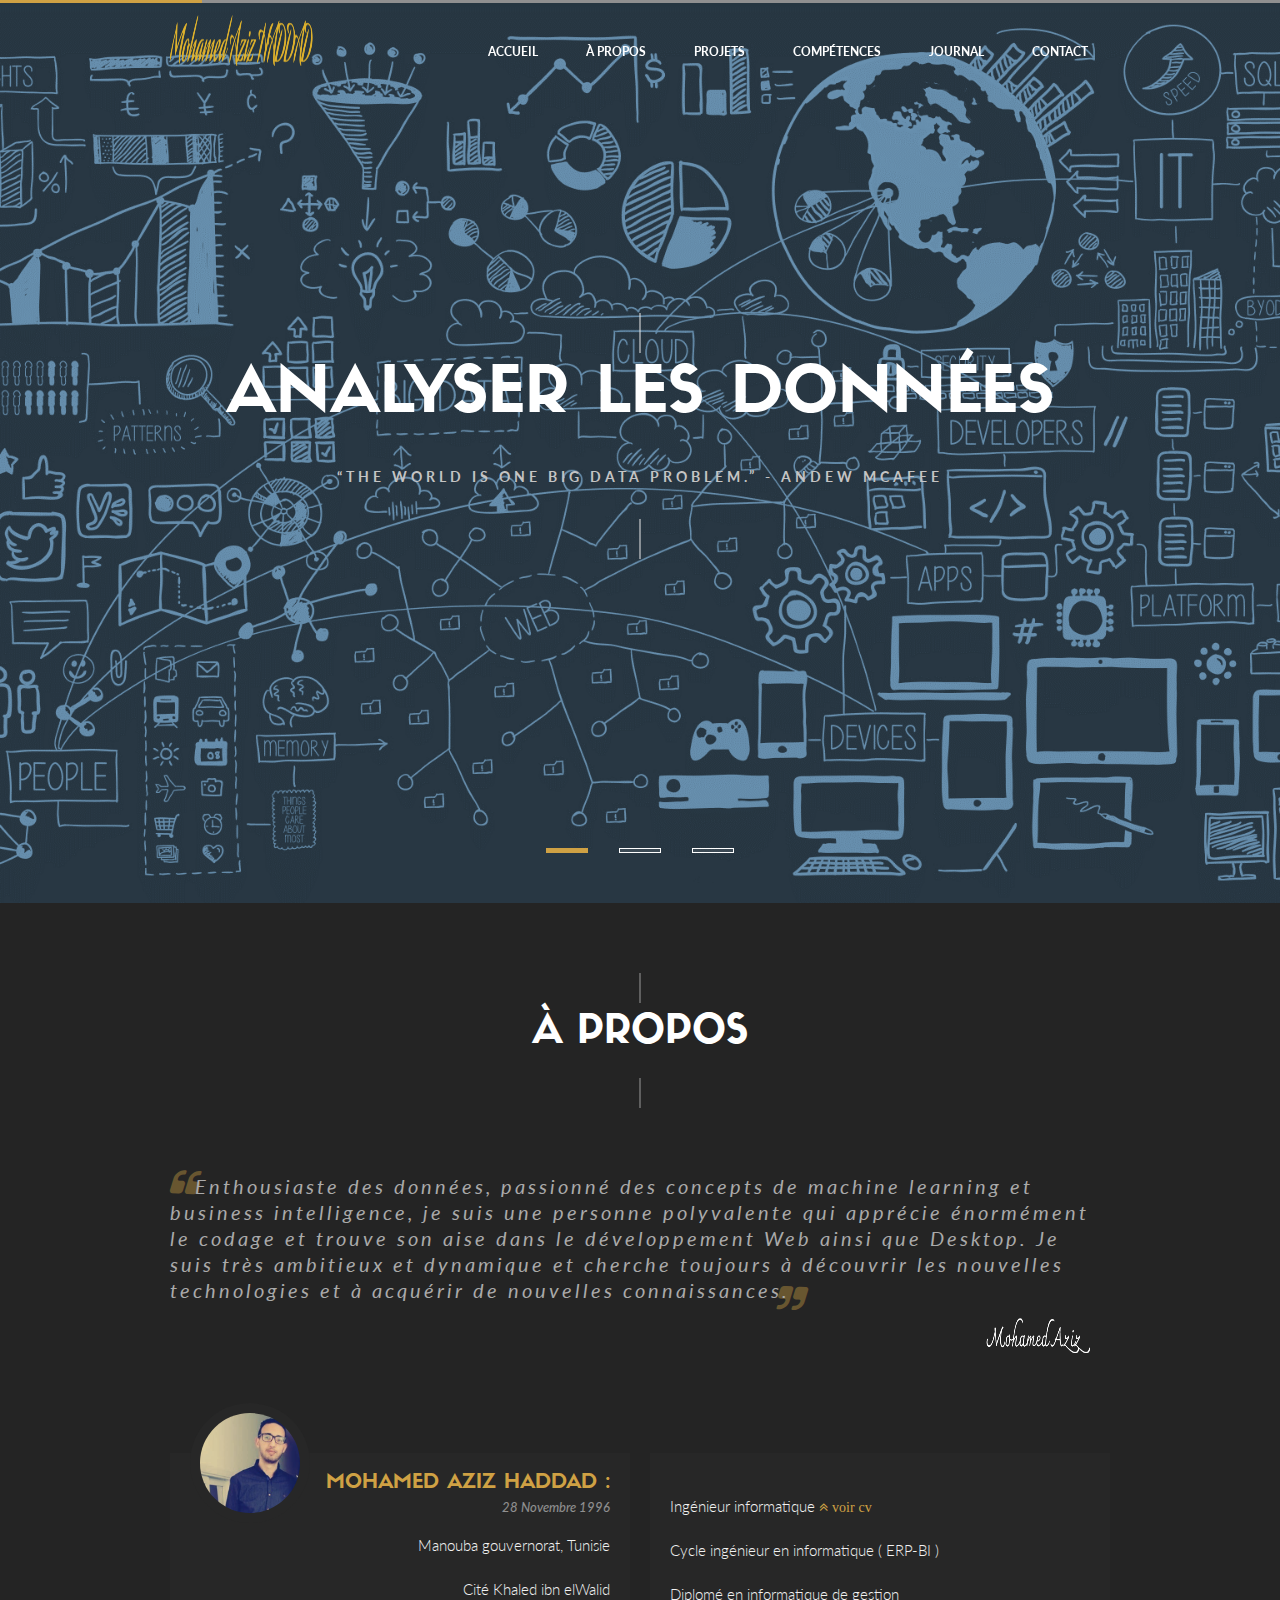
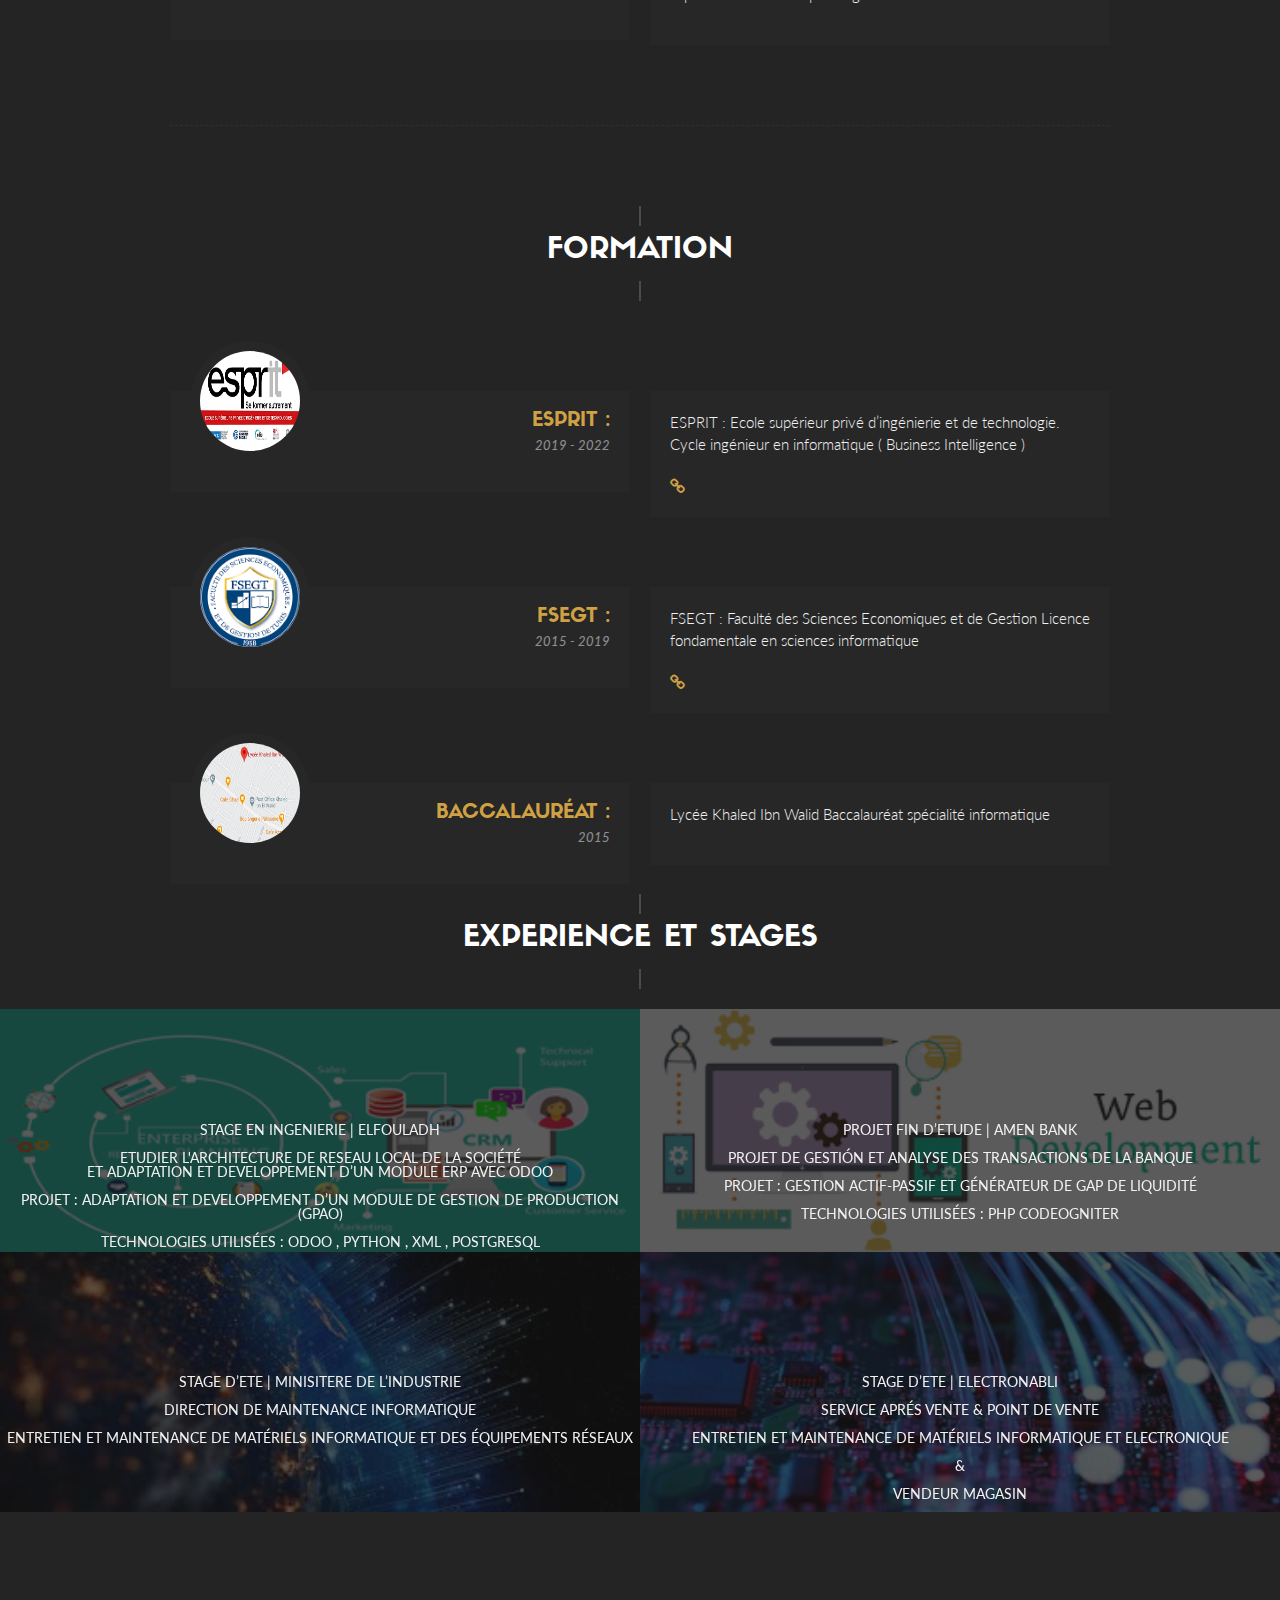
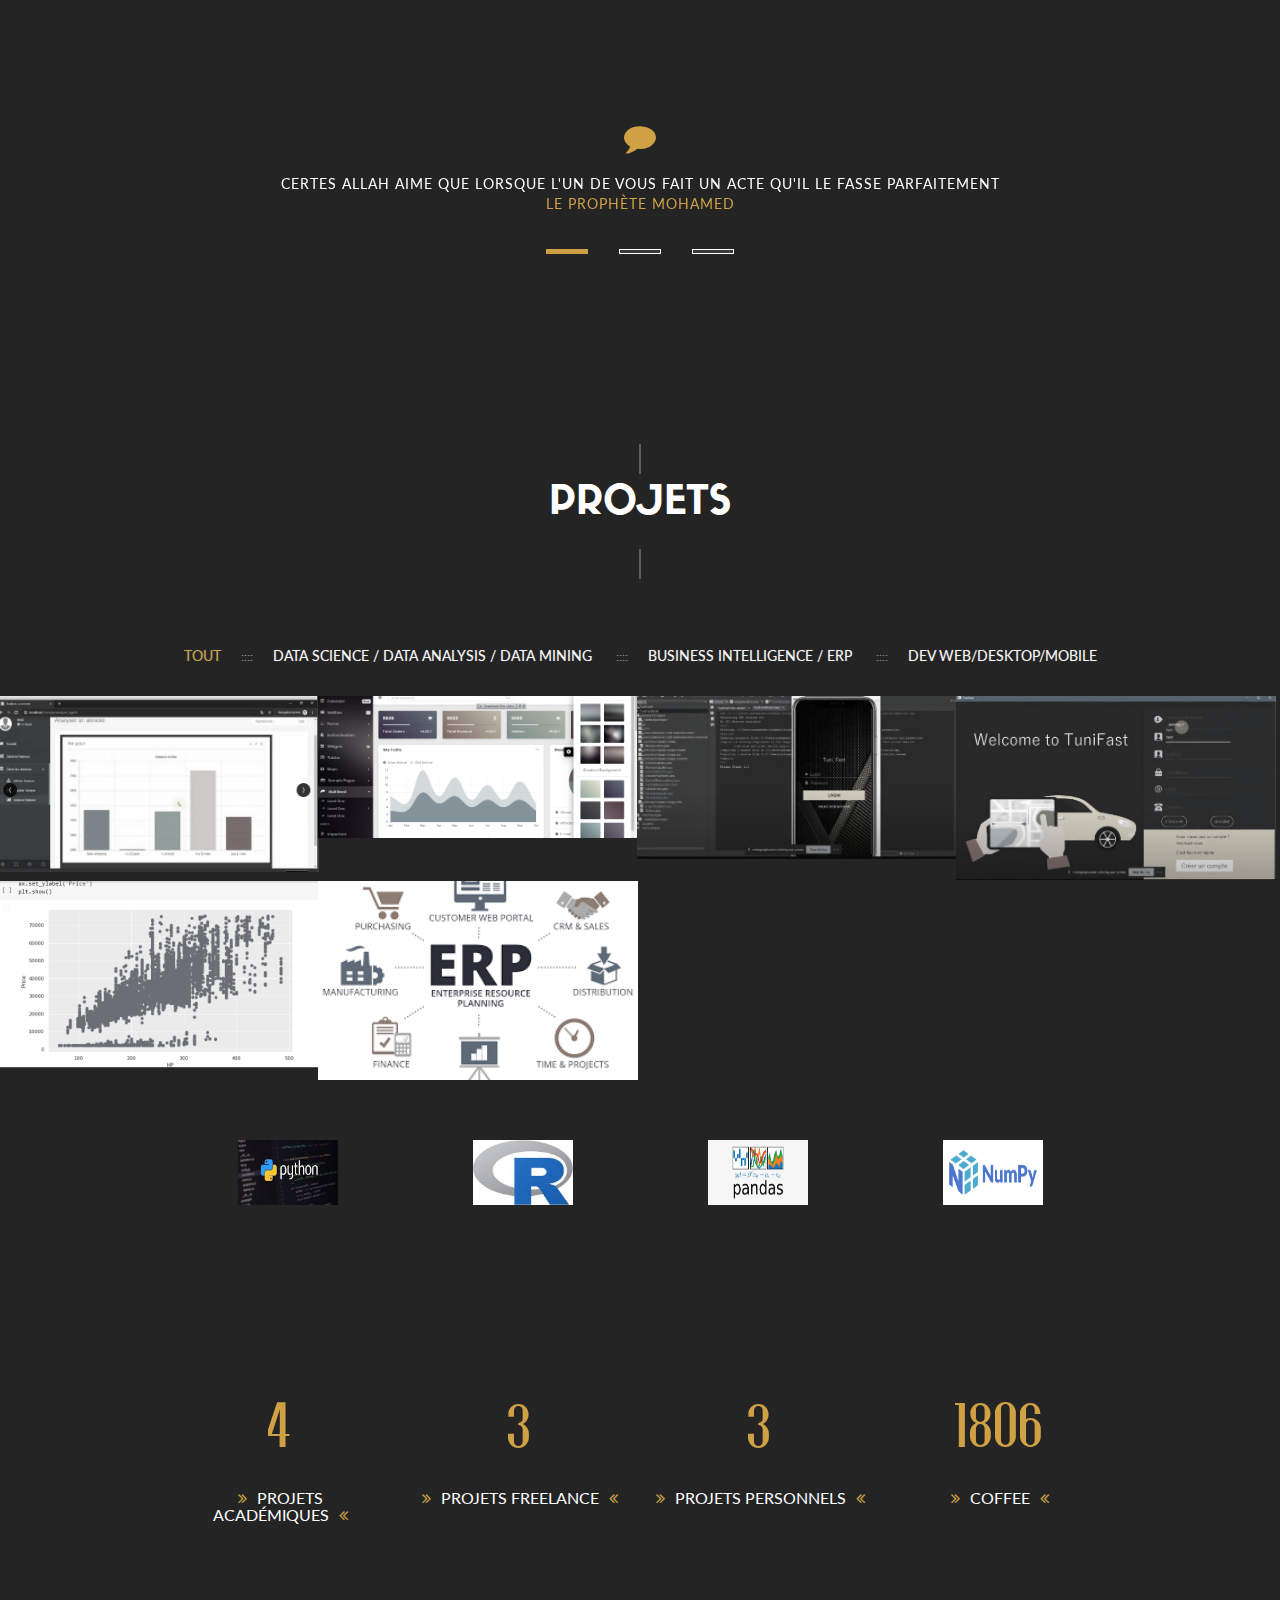
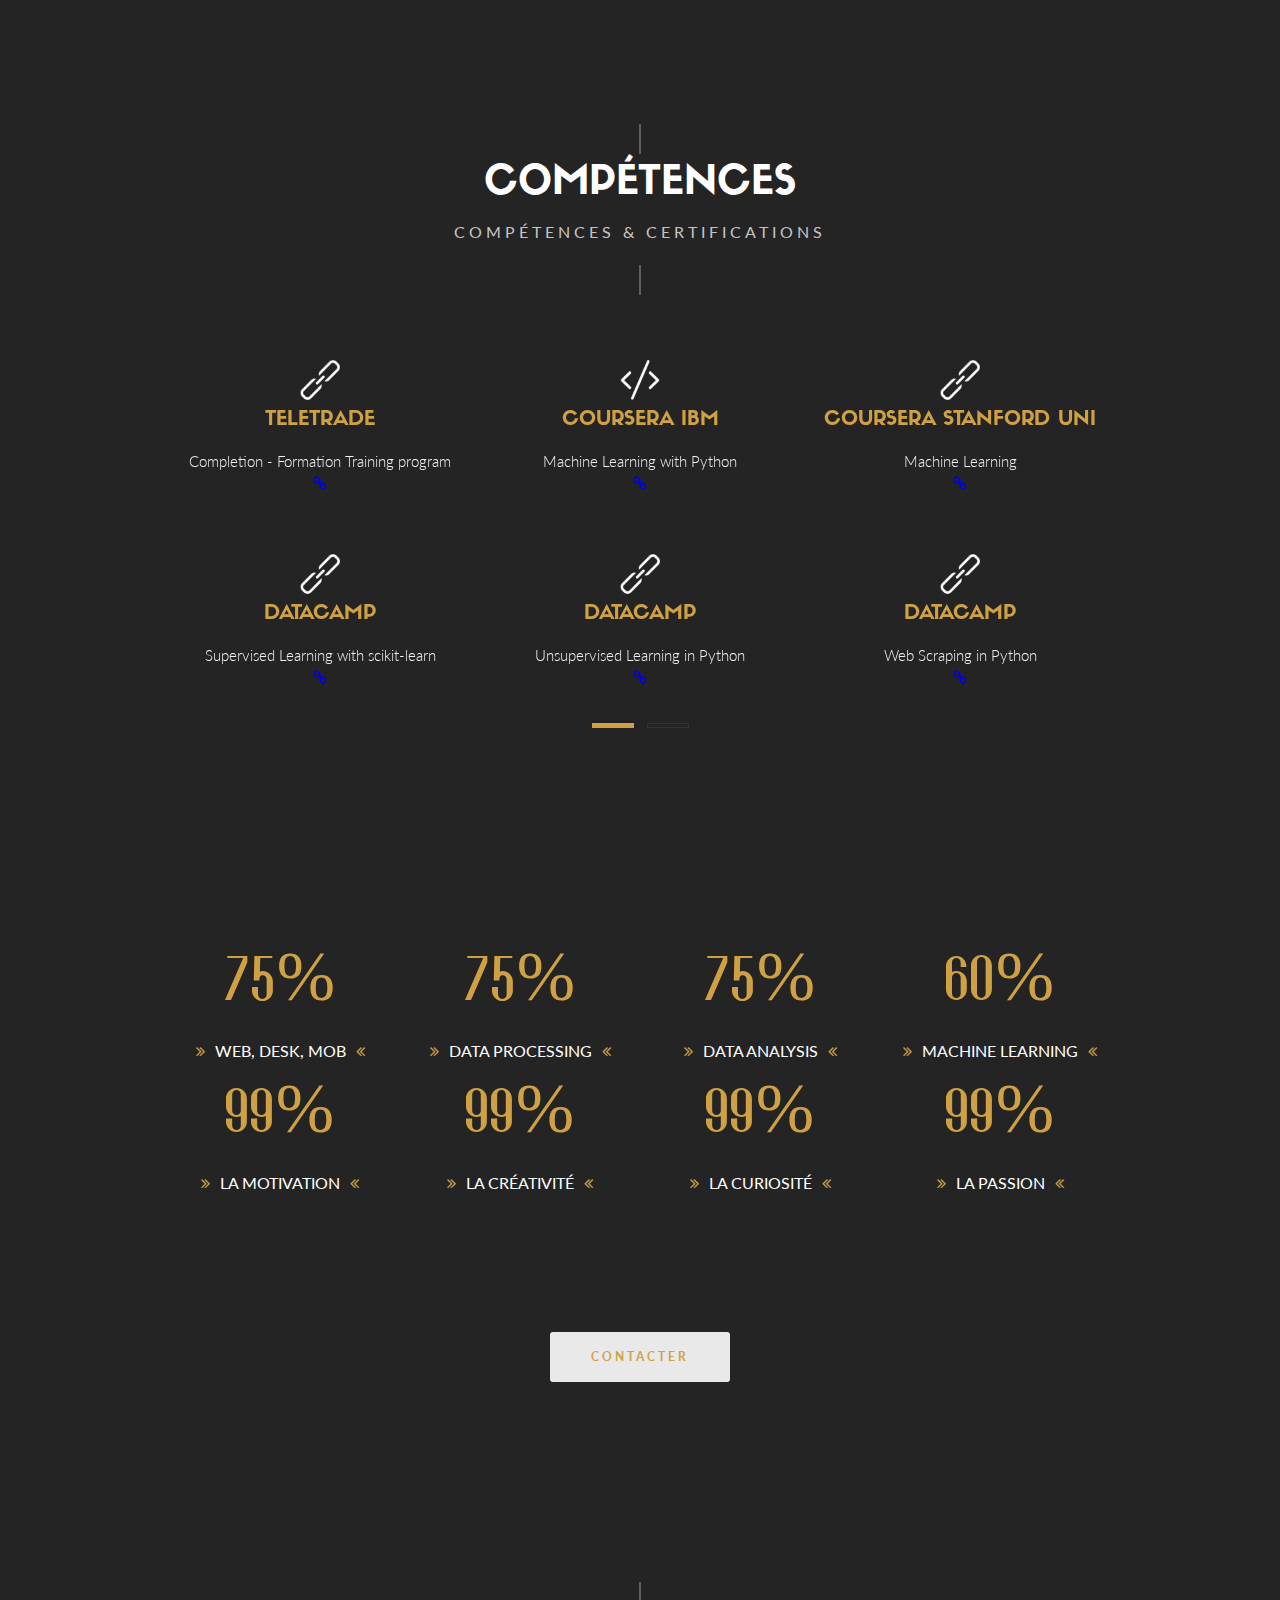
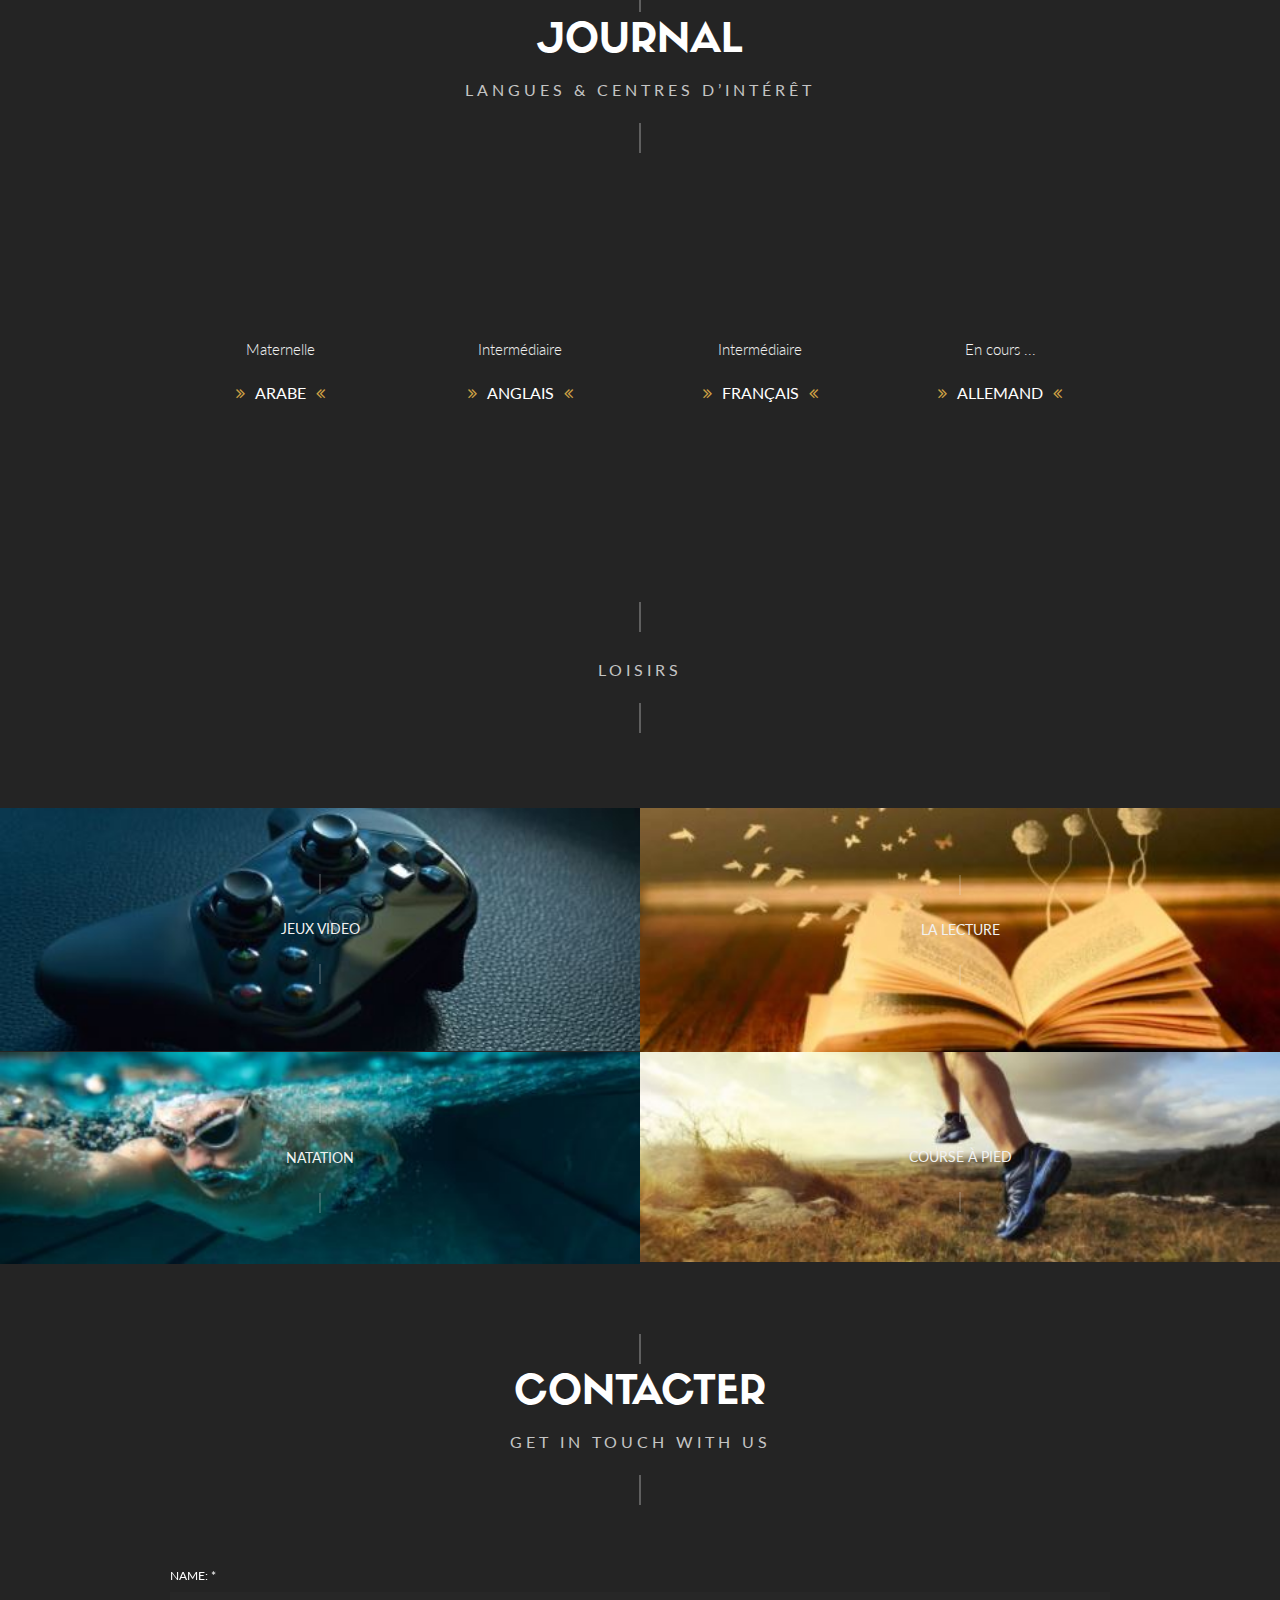
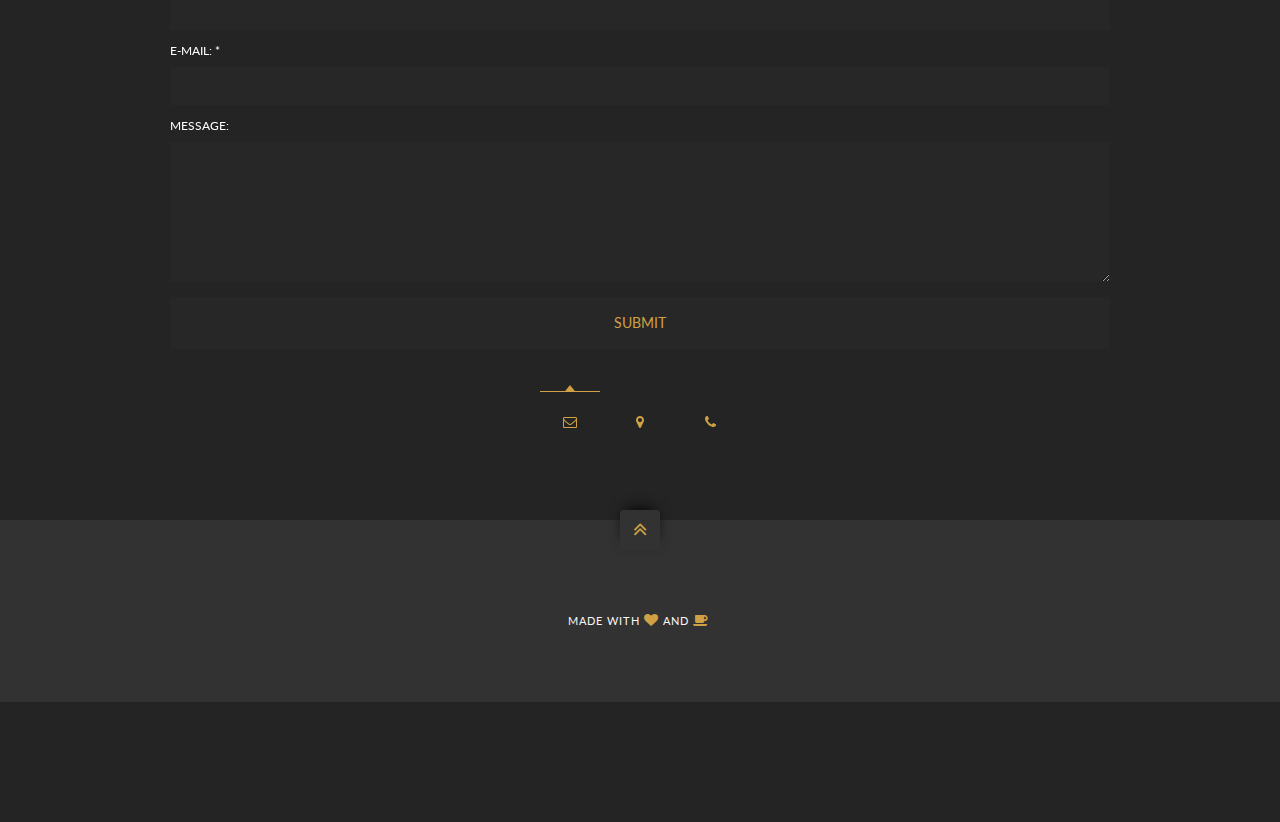
==== commit 1efcd310: "port" ====
--- a/index.html
+++ b/index.html
@@ -475,6 +475,18 @@
 						<h4>Human Activity Recognition</h4>
 					</a>			
 				</li>
+
+				<li class="portfolio-box data">
+					<a class="expander" href="project5 - HAR.html" title="">
+						<img  src="images/projects/erpElfouladh.png" alt="" />	
+						<div class="mask"></div>
+						<div class="line-folio"></div>
+						<div class="line-folio1"></div>
+						<h4>Human Activity Recognition</h4>
+					</a>			
+				</li>
+
+
 			</ul>
 		</div>
 		
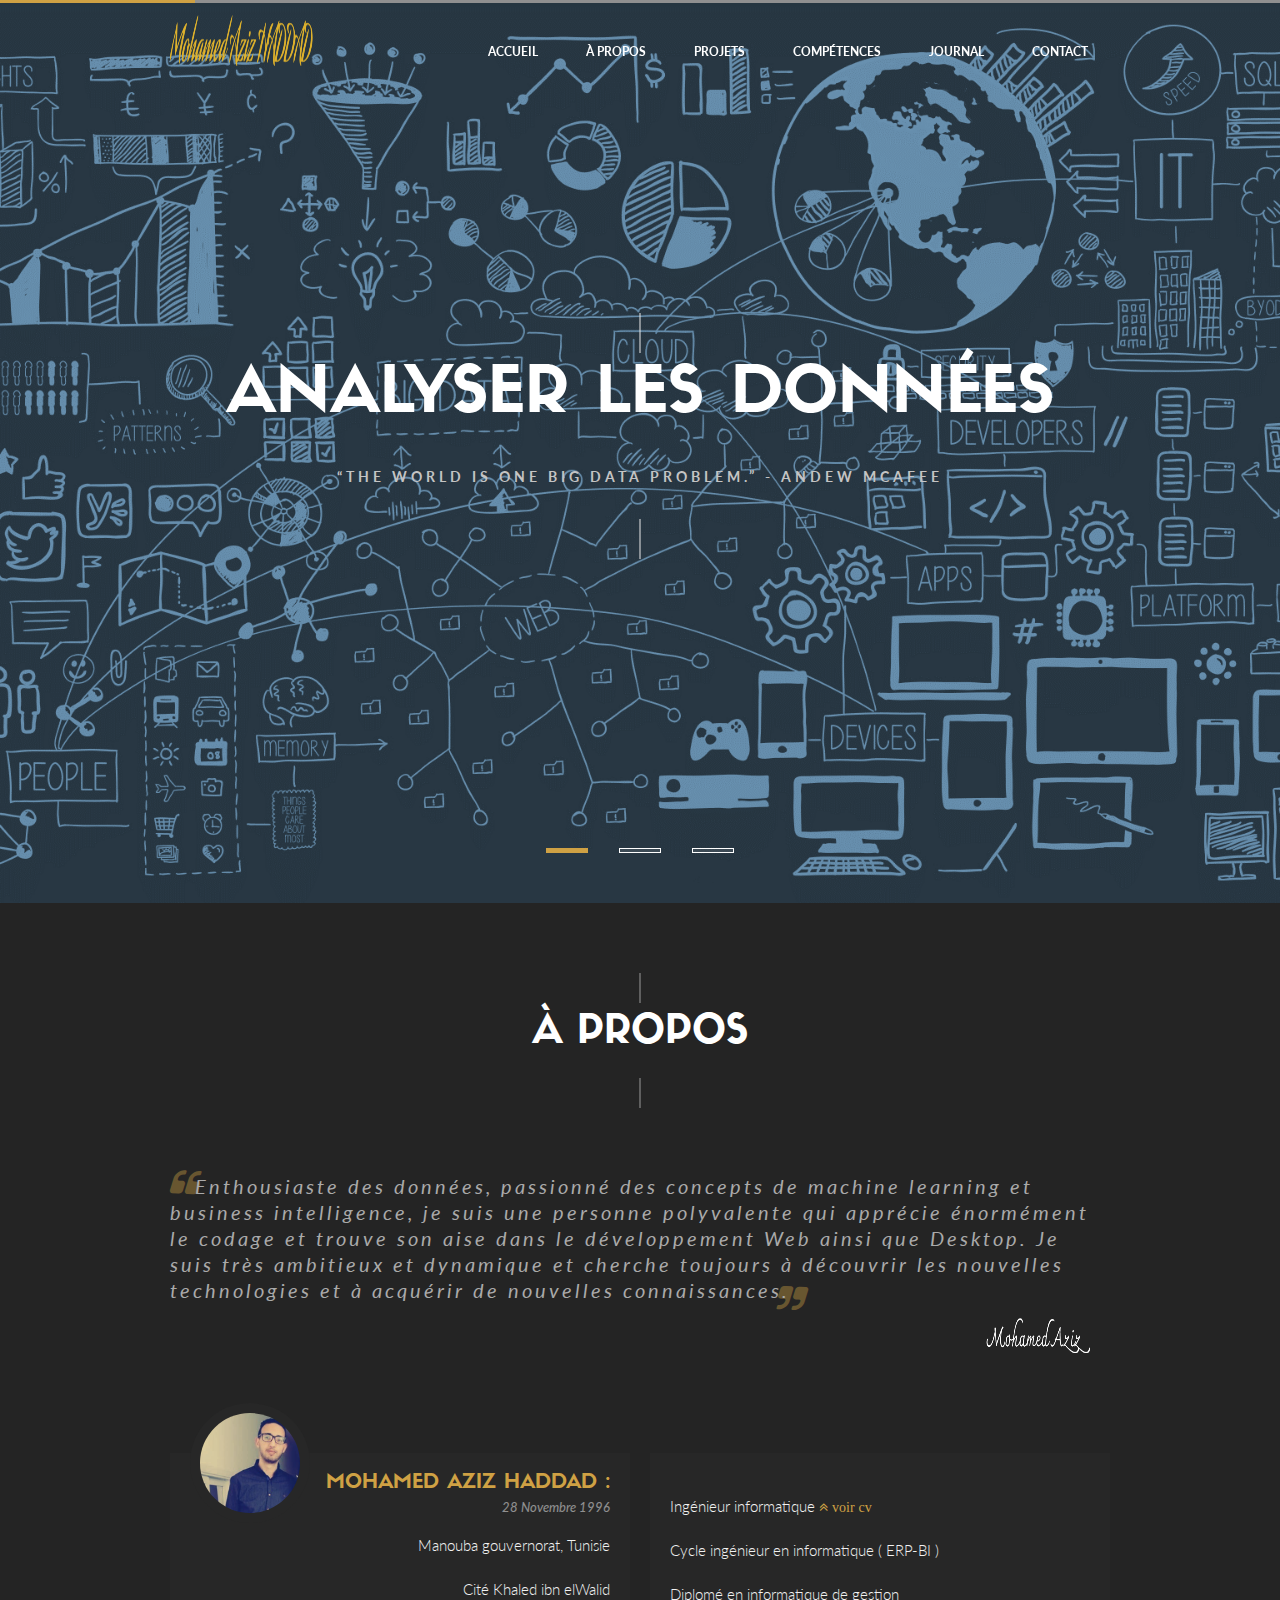
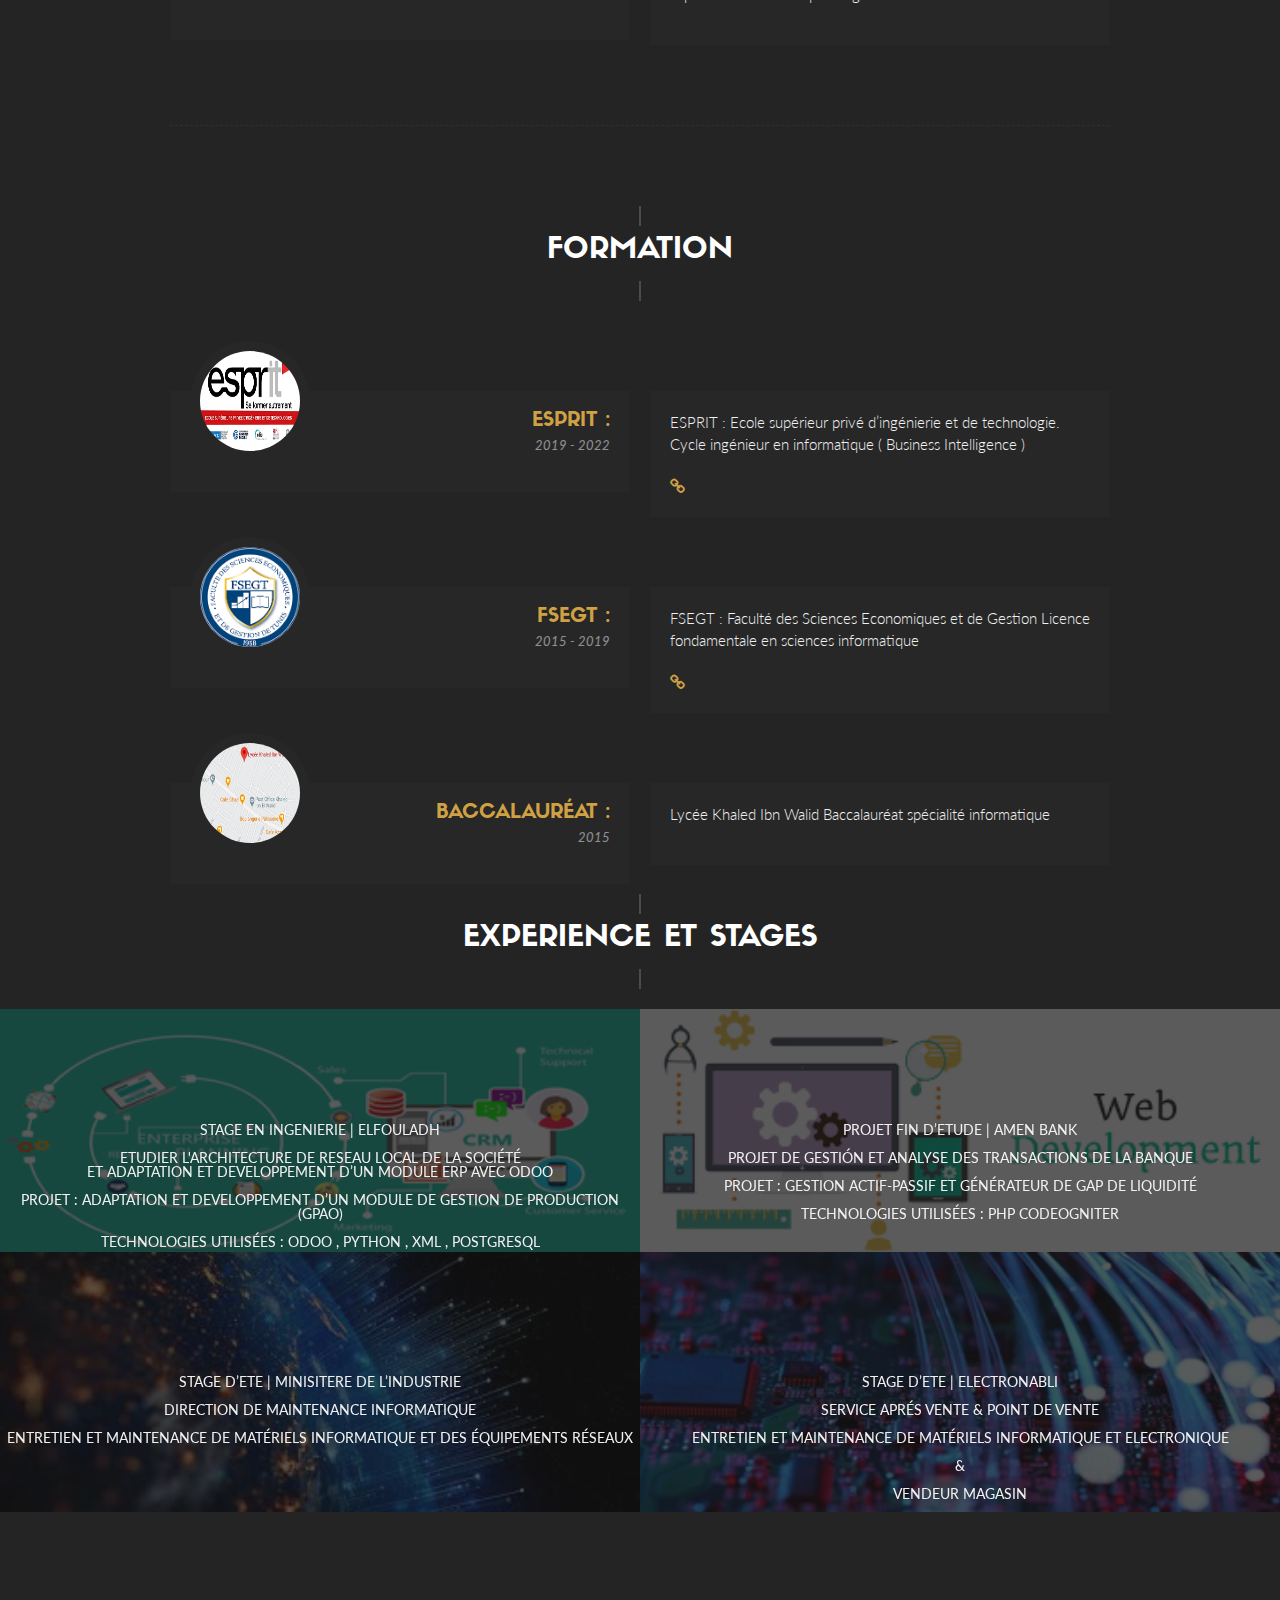
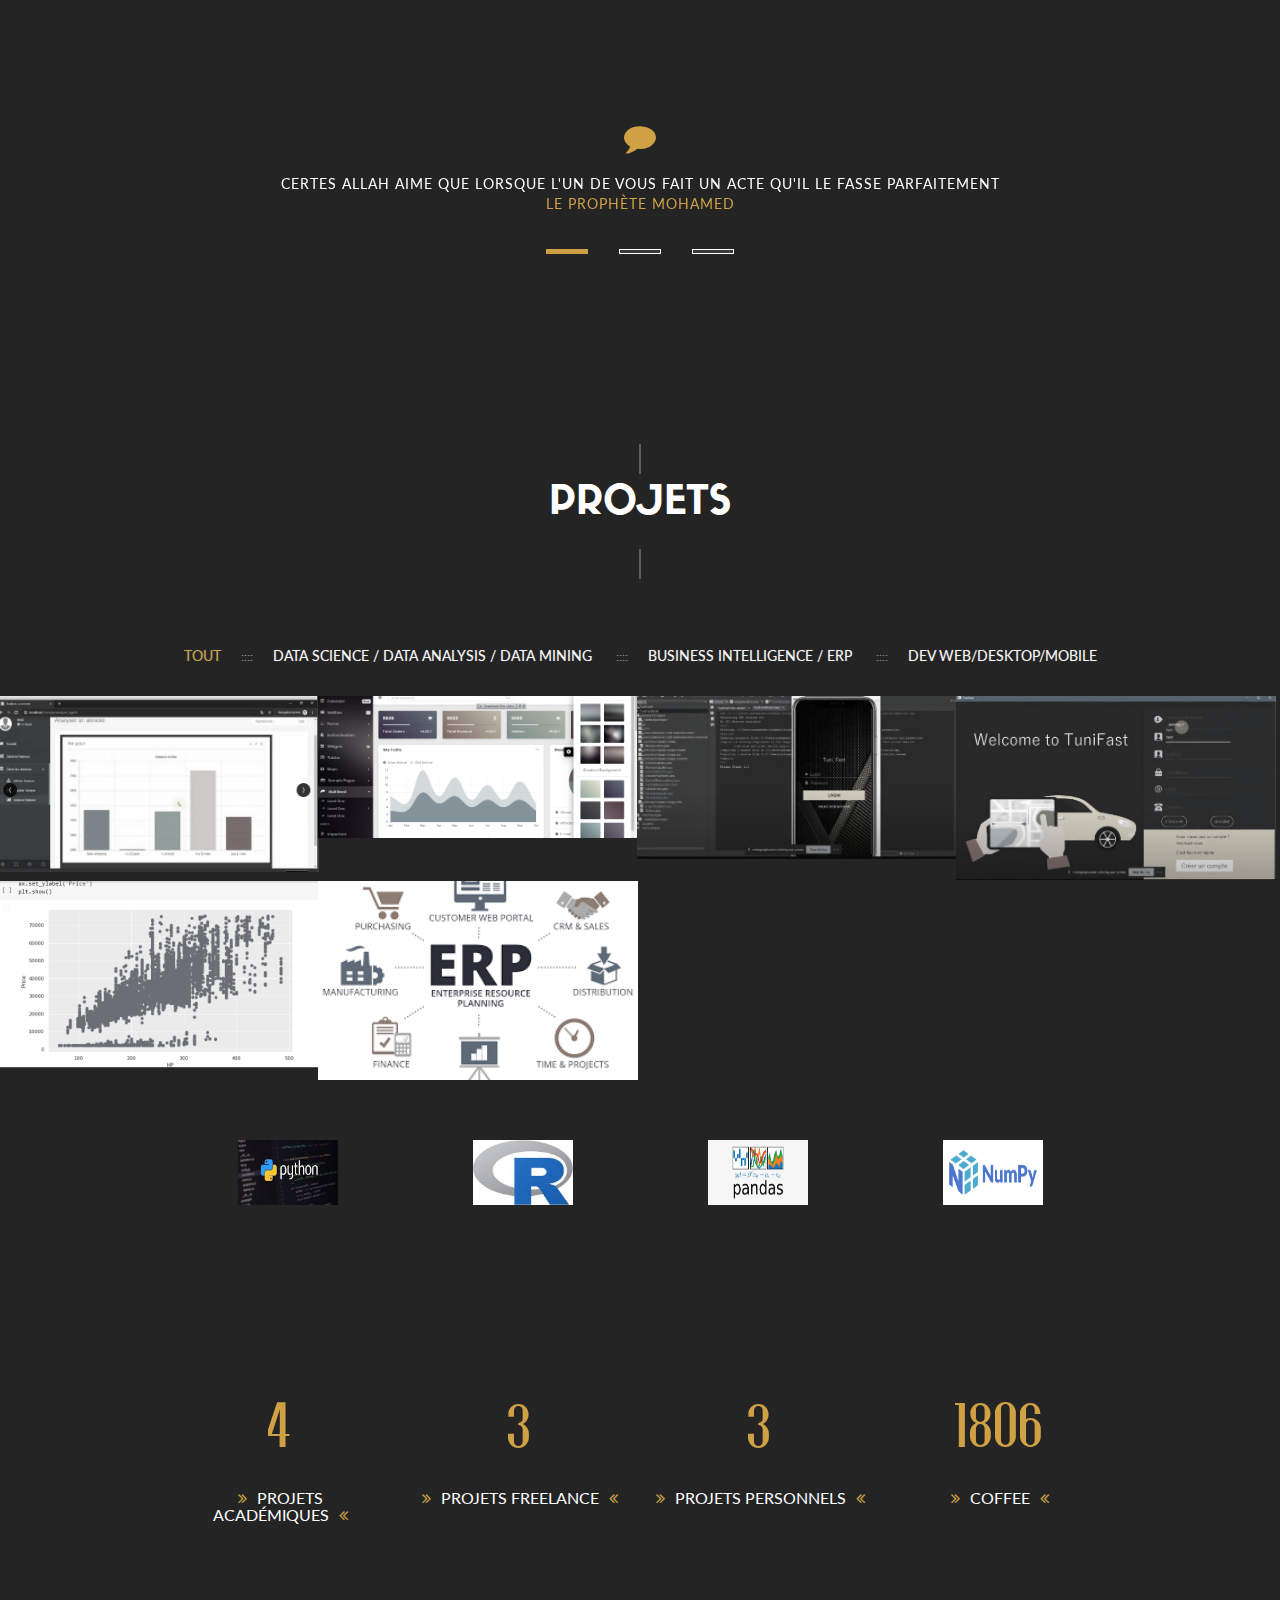
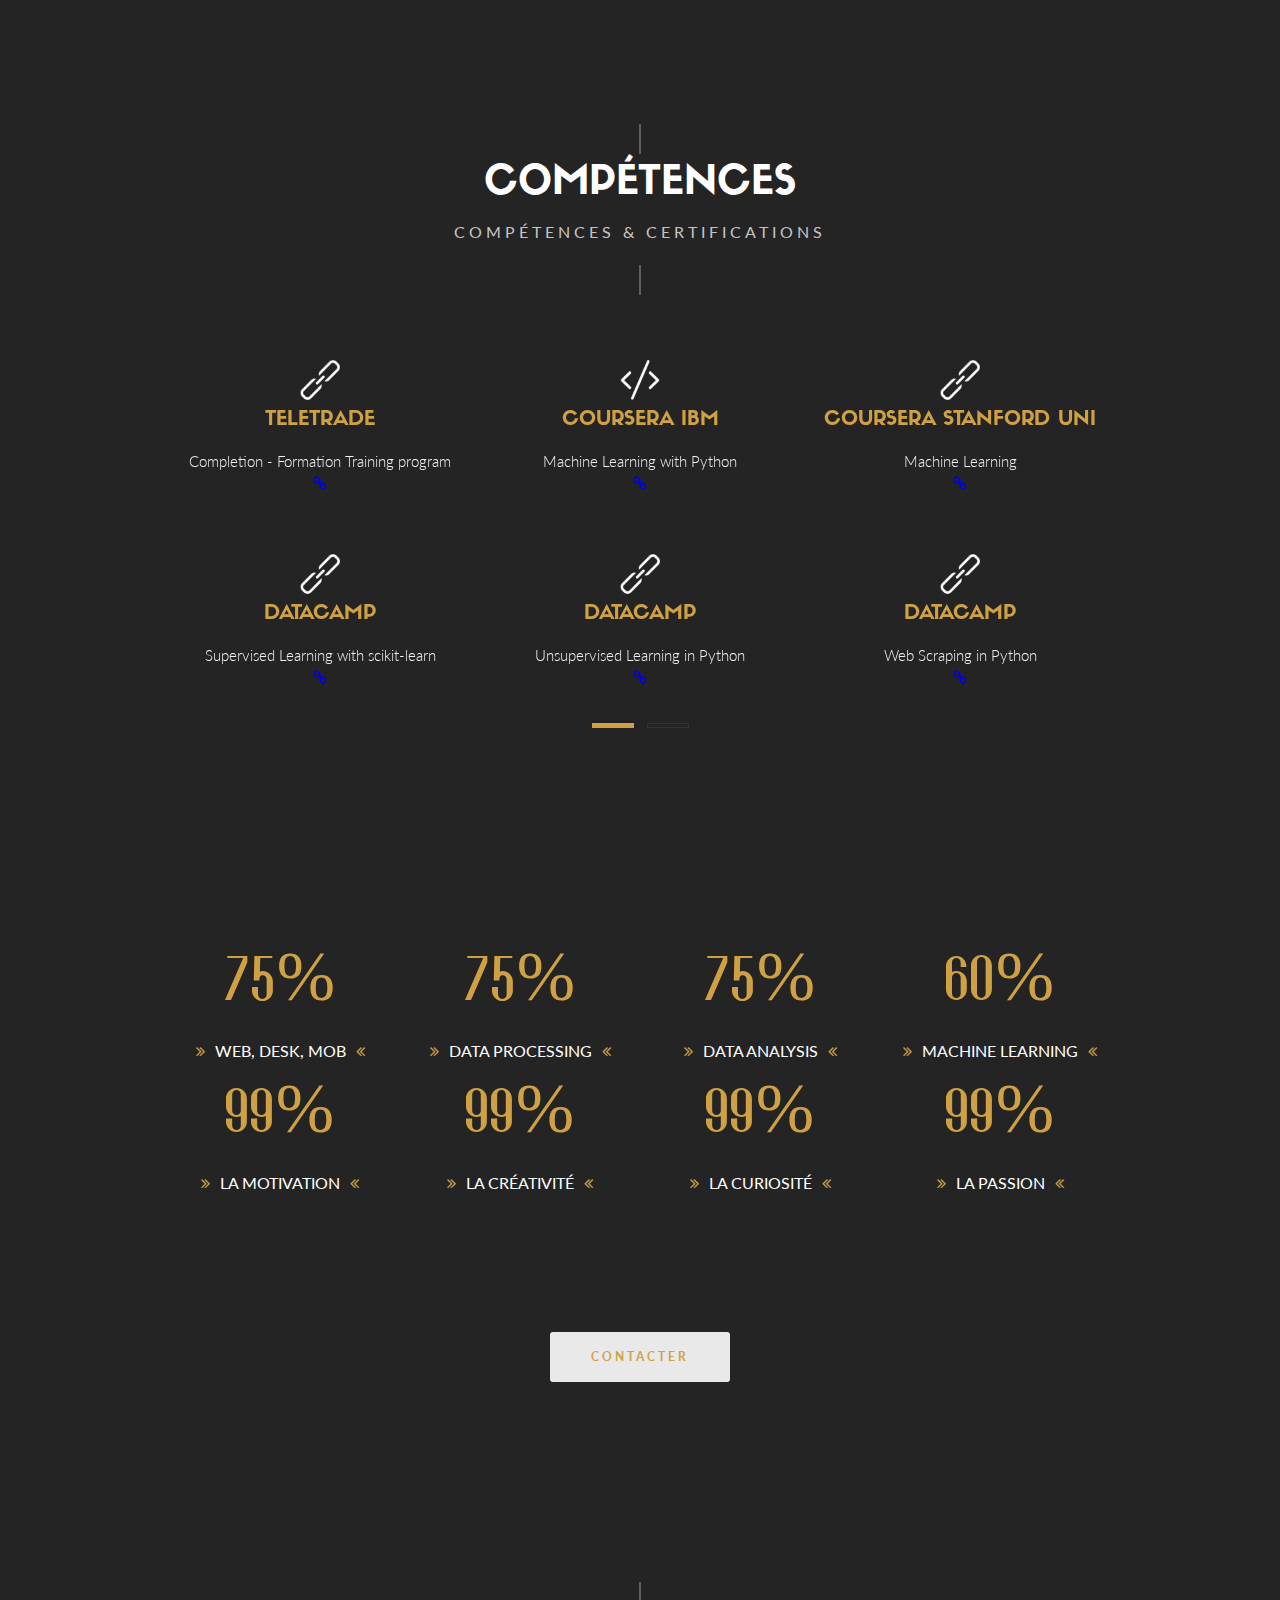
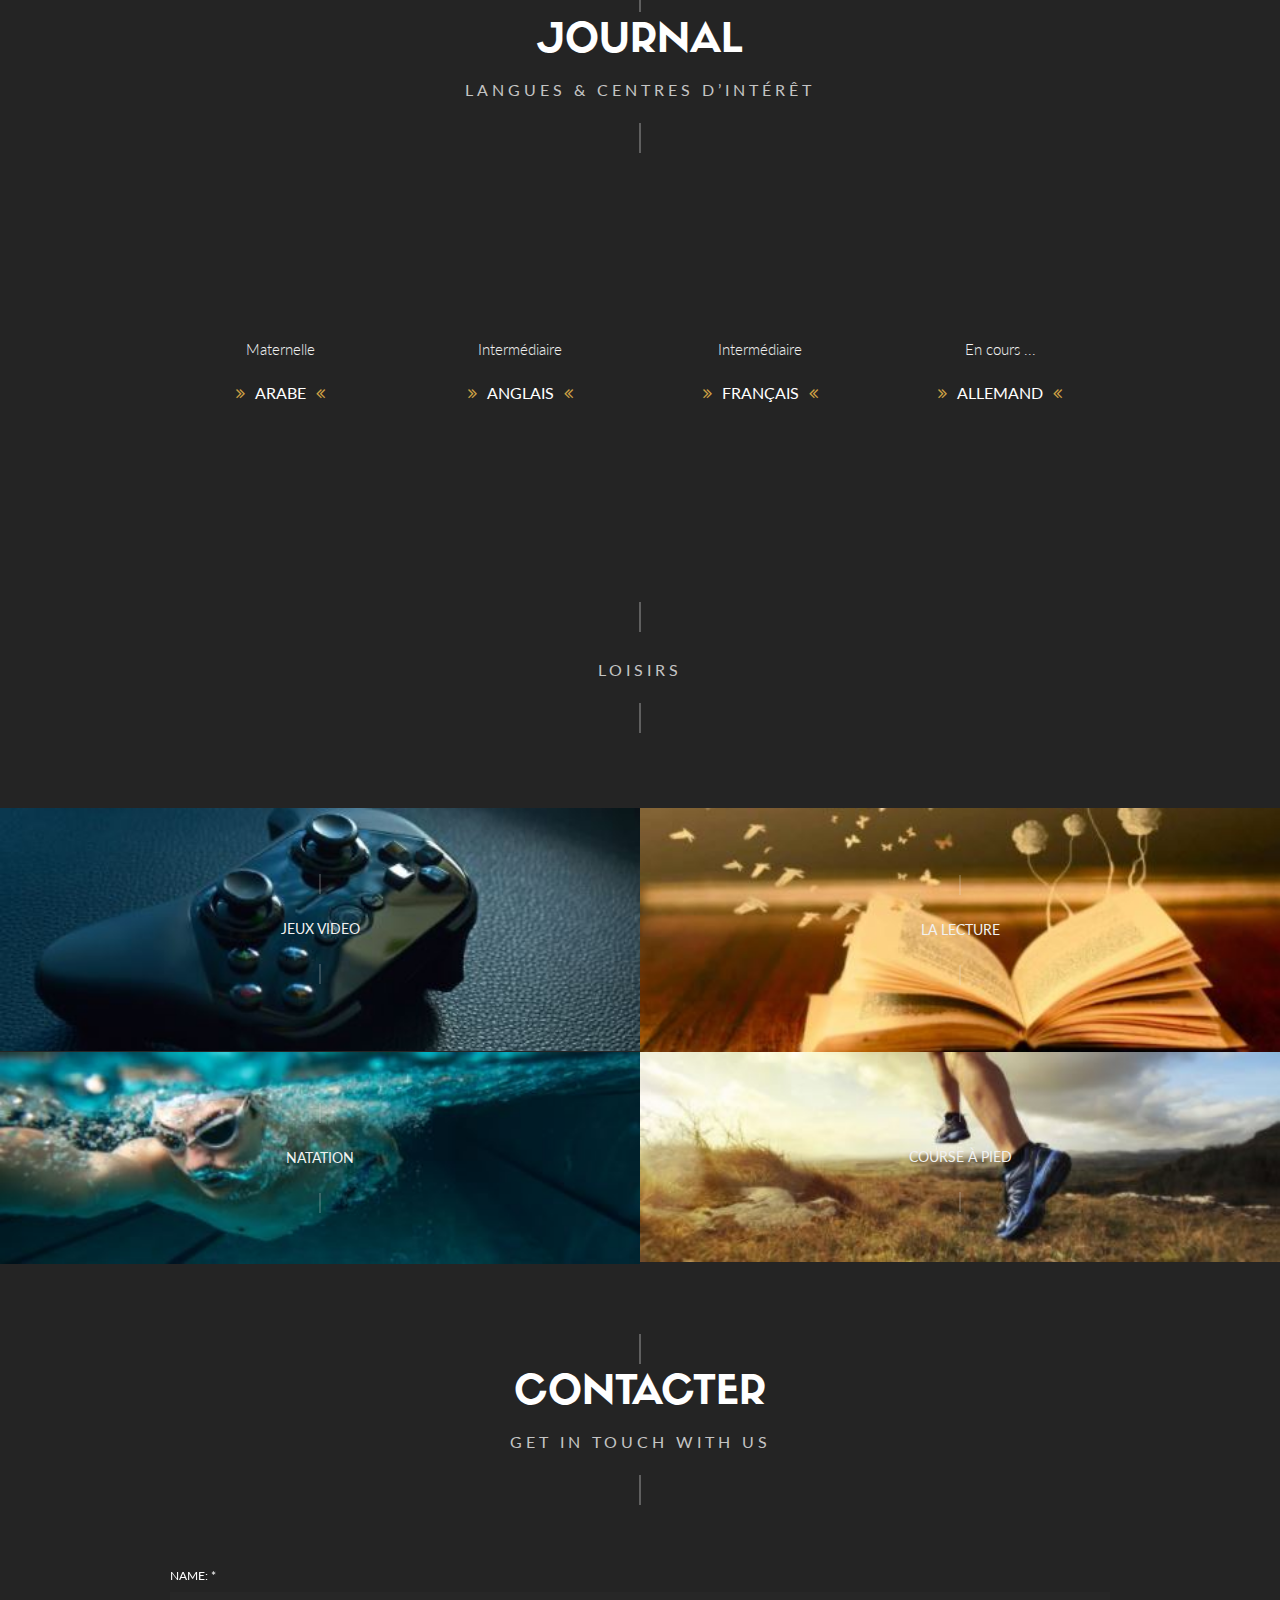
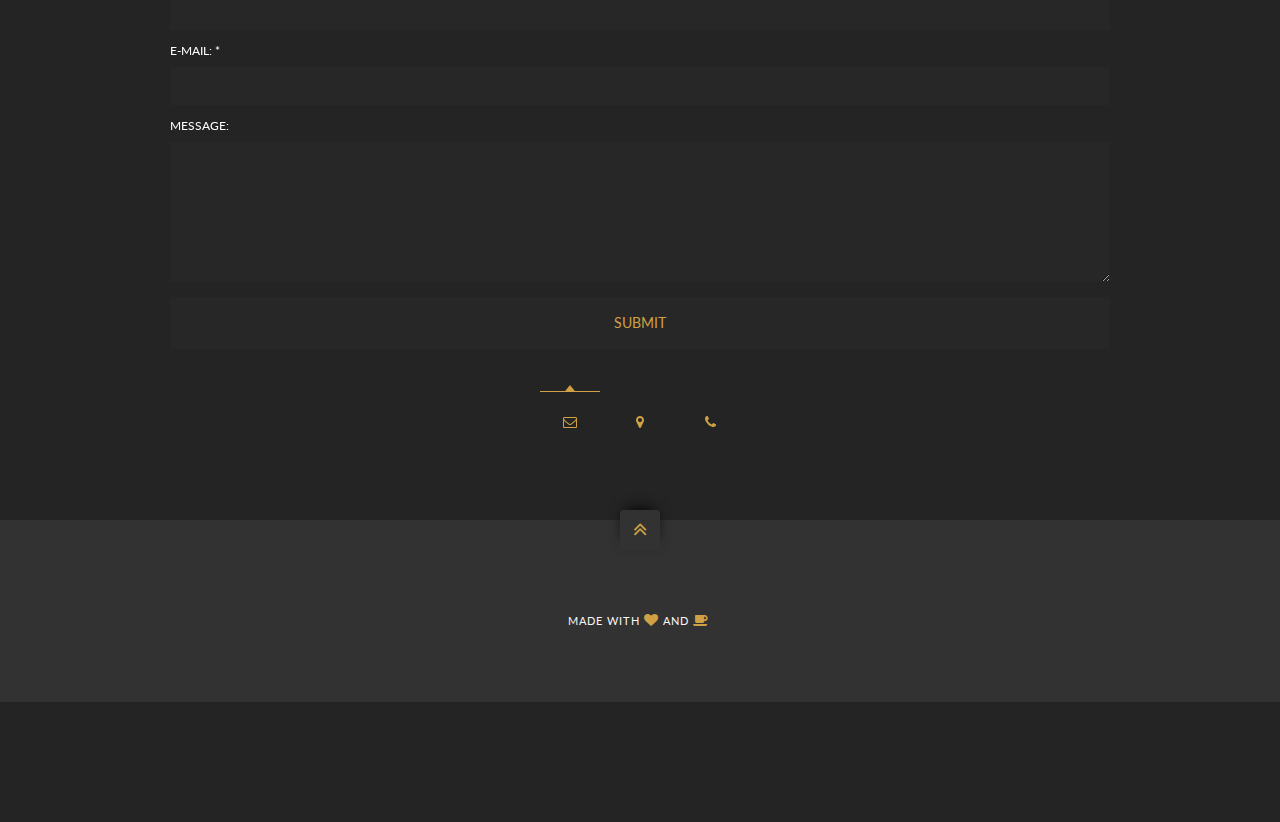
==== commit 6a0eafa6: "port" ====
--- a/index.html
+++ b/index.html
@@ -482,7 +482,7 @@
 						<div class="mask"></div>
 						<div class="line-folio"></div>
 						<div class="line-folio1"></div>
-						<h4>Human Activity Recognition</h4>
+						<h4>ERP elfouladh/h4>
 					</a>			
 				</li>
 
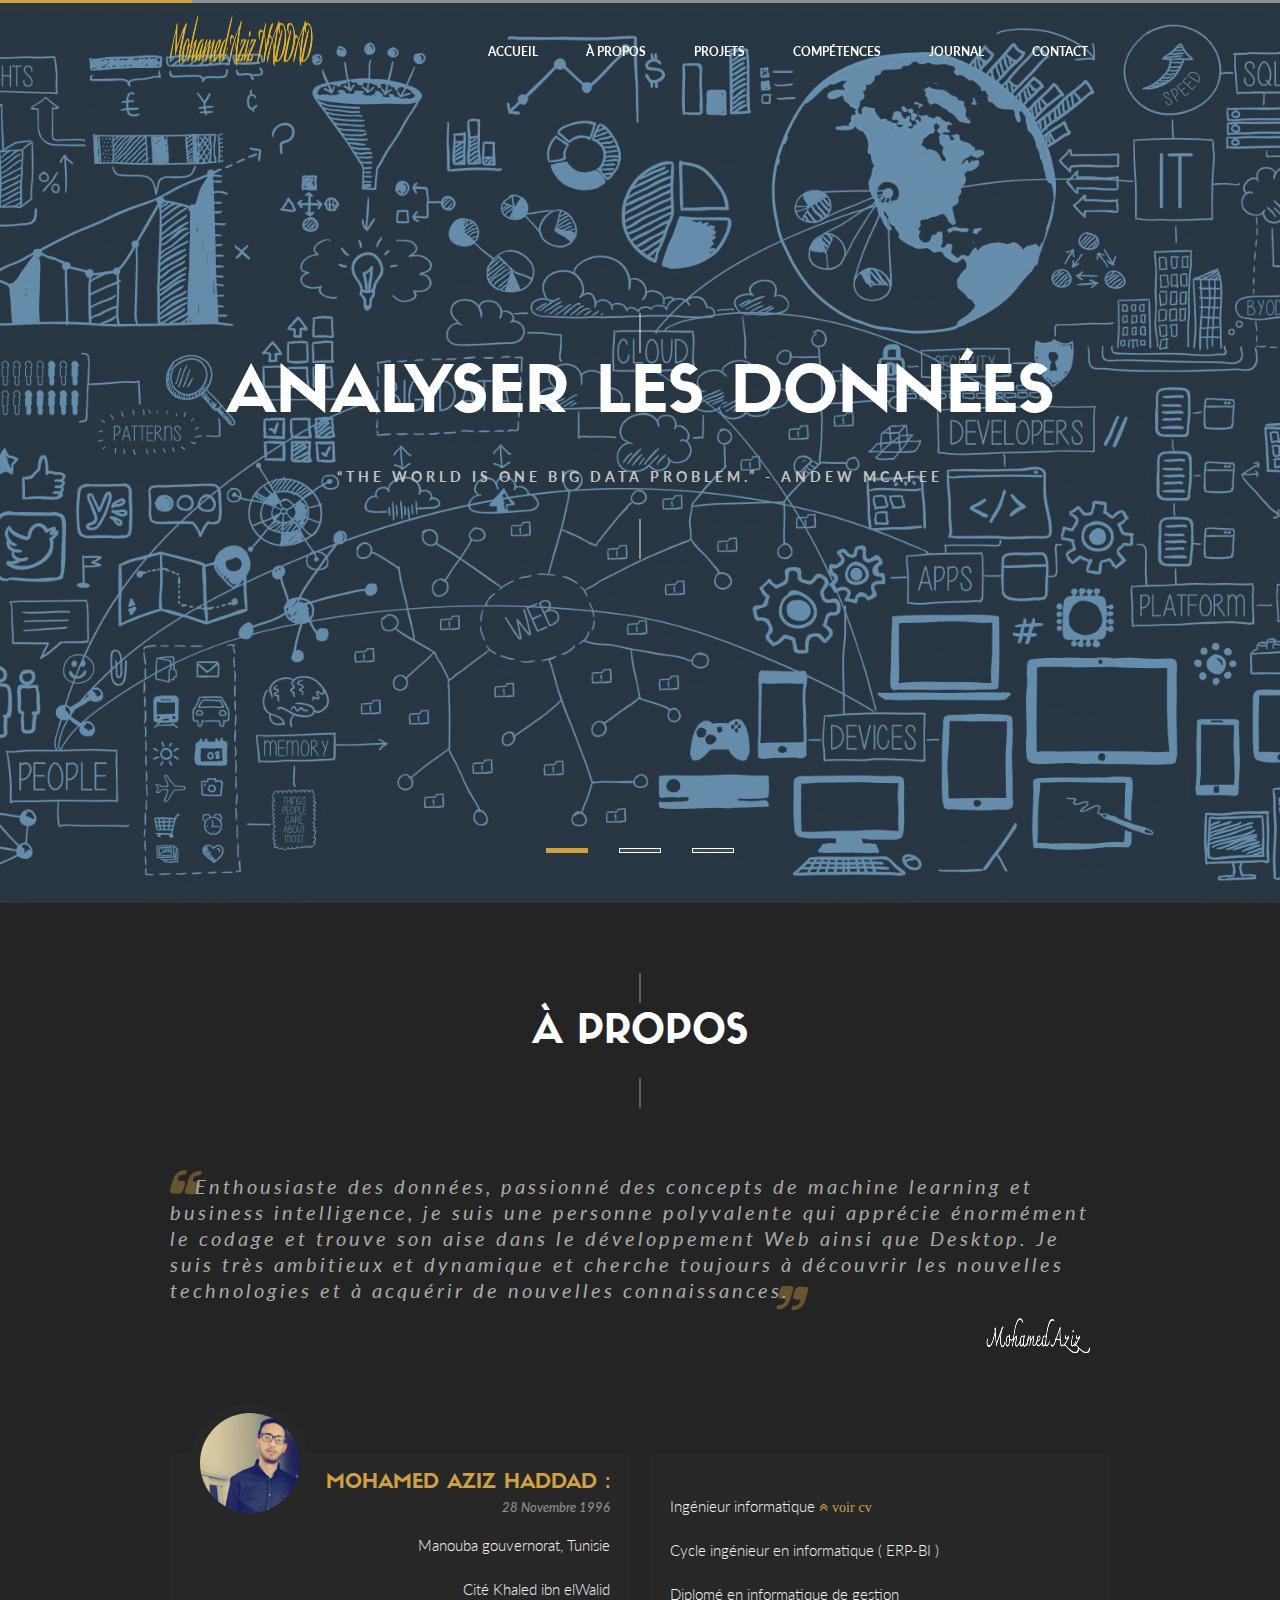
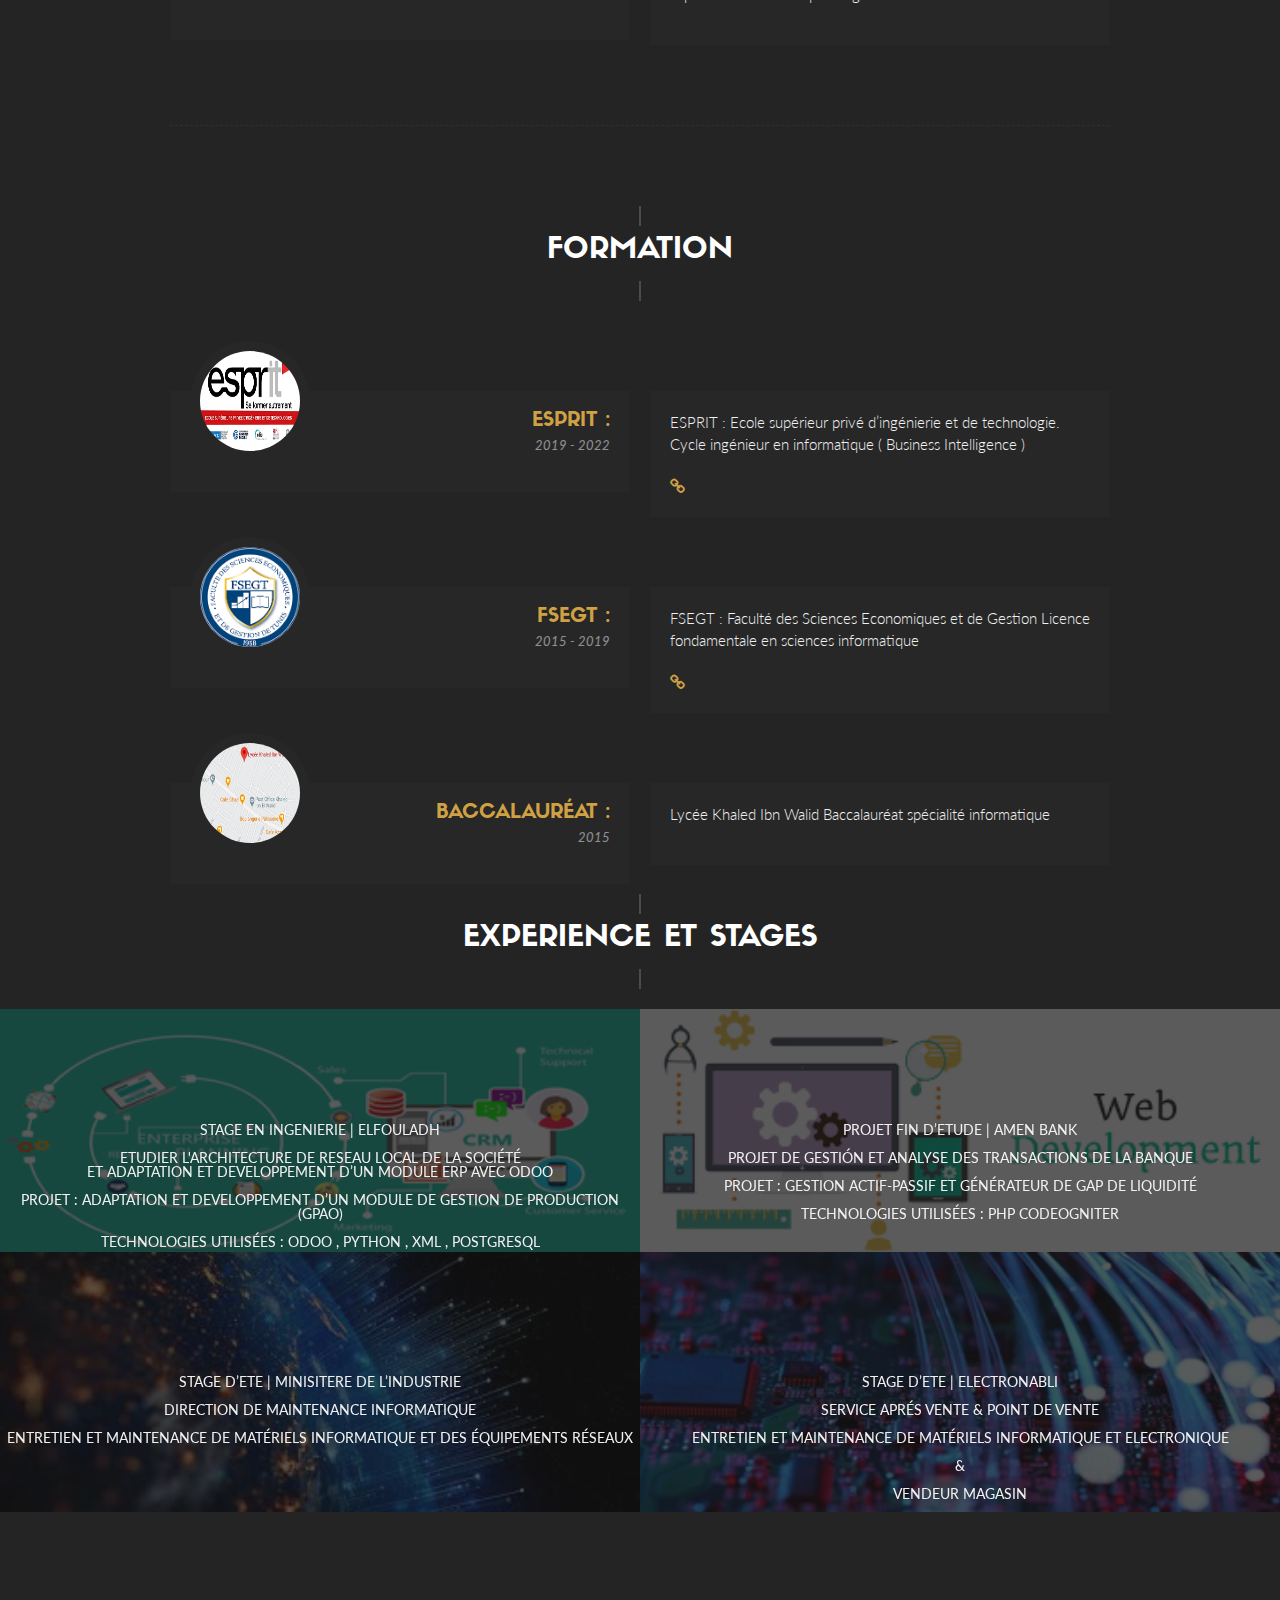
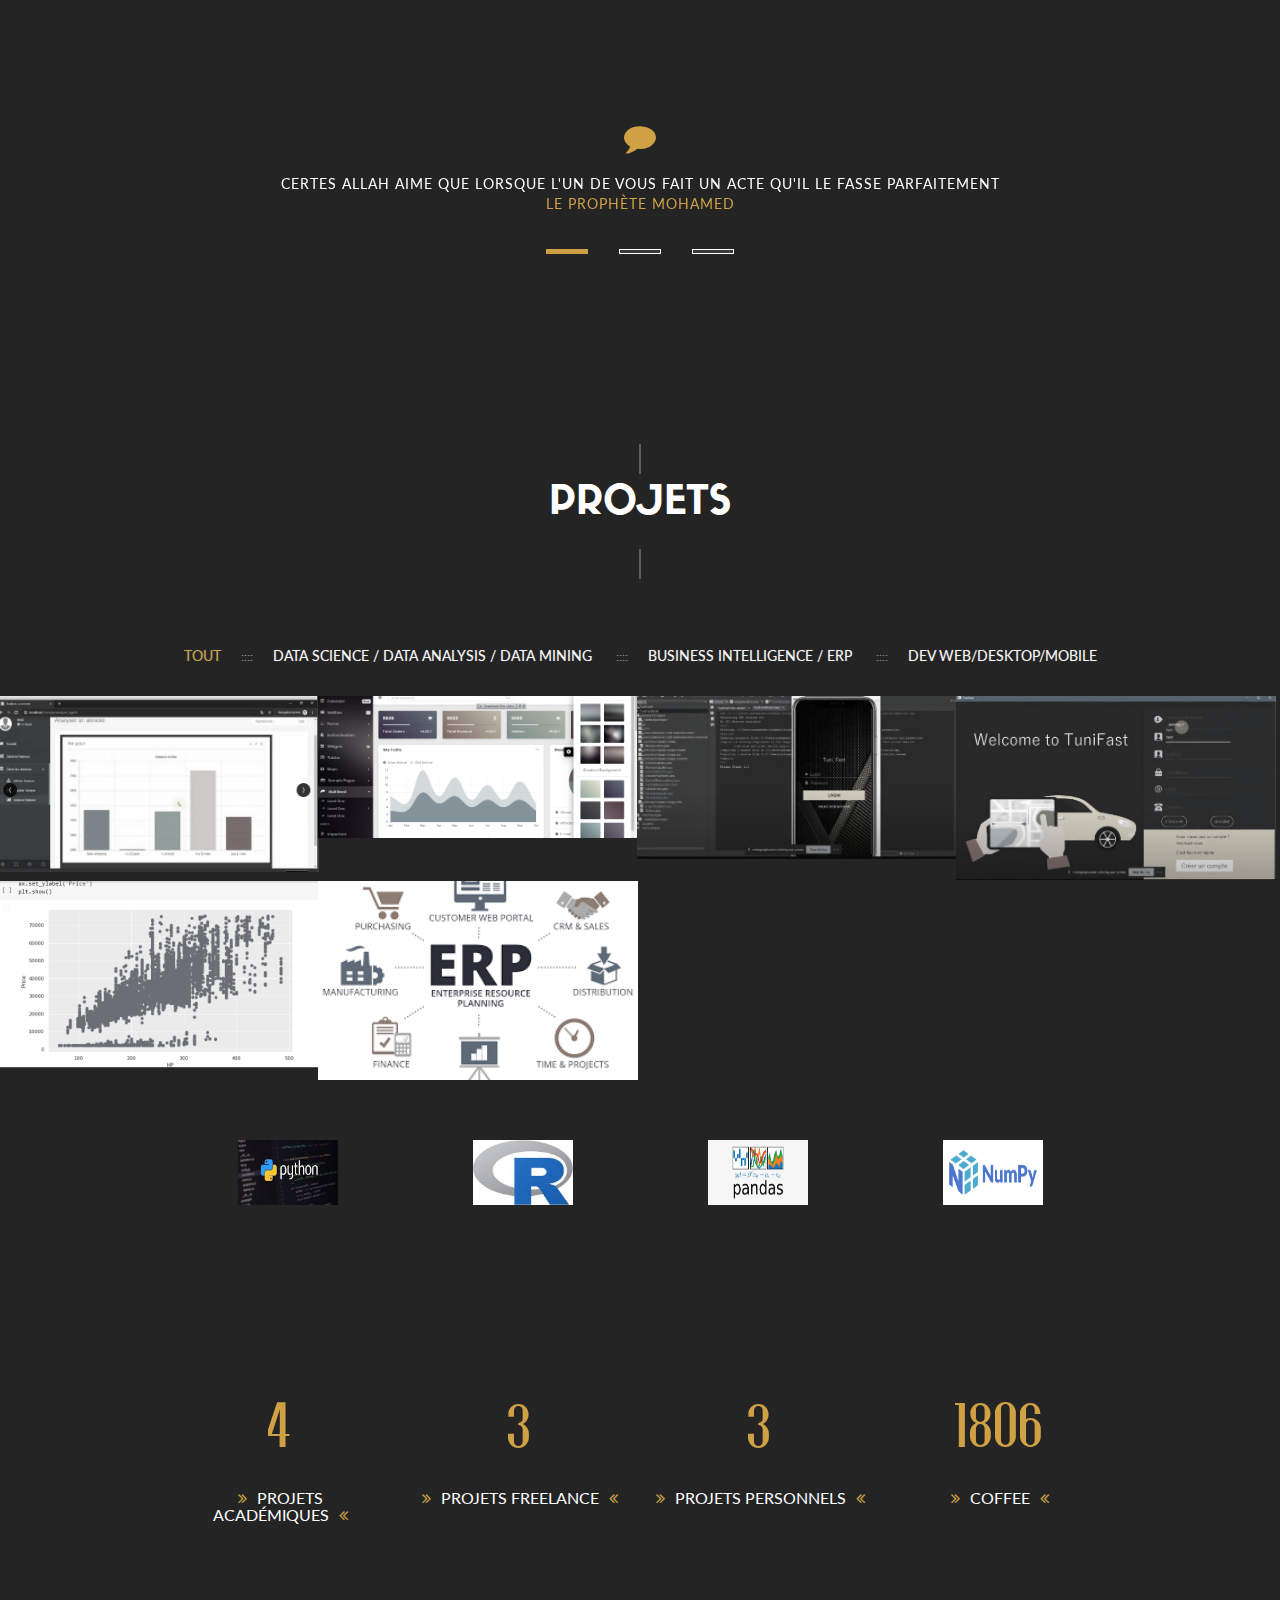
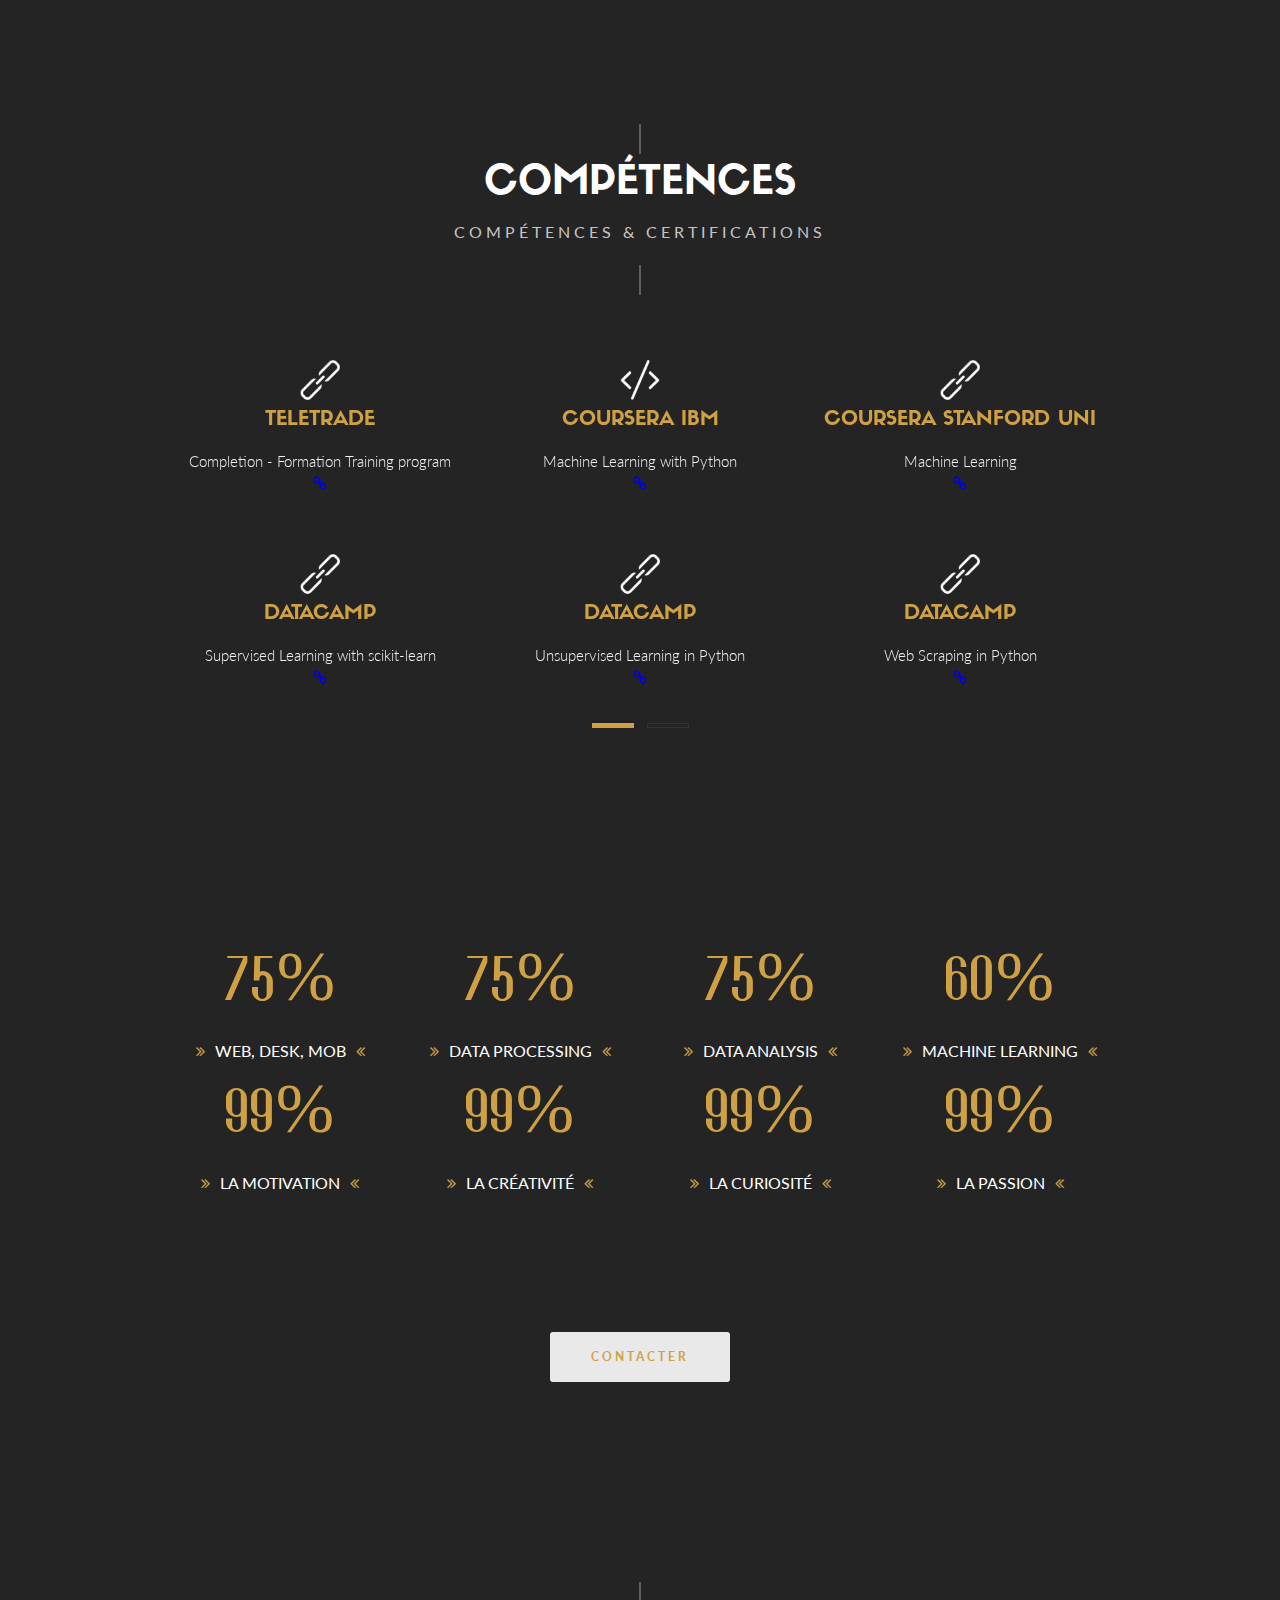
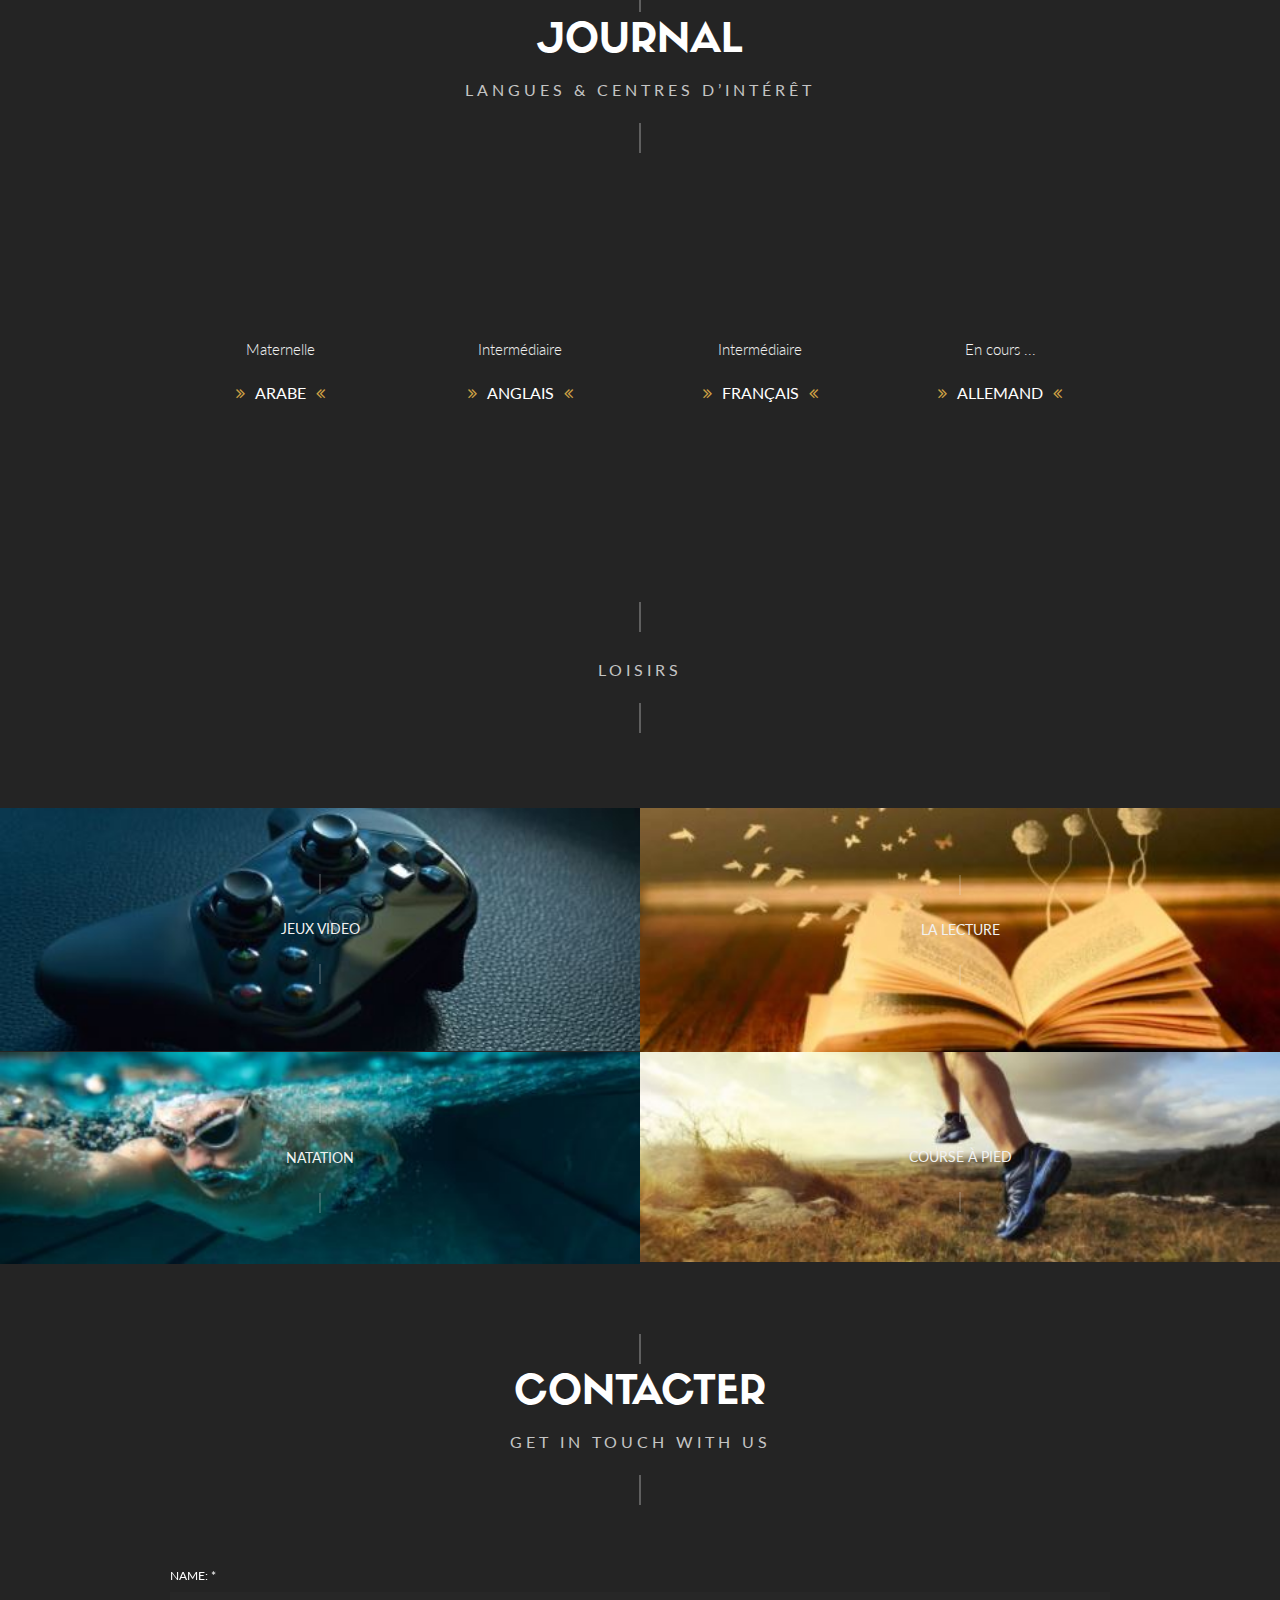
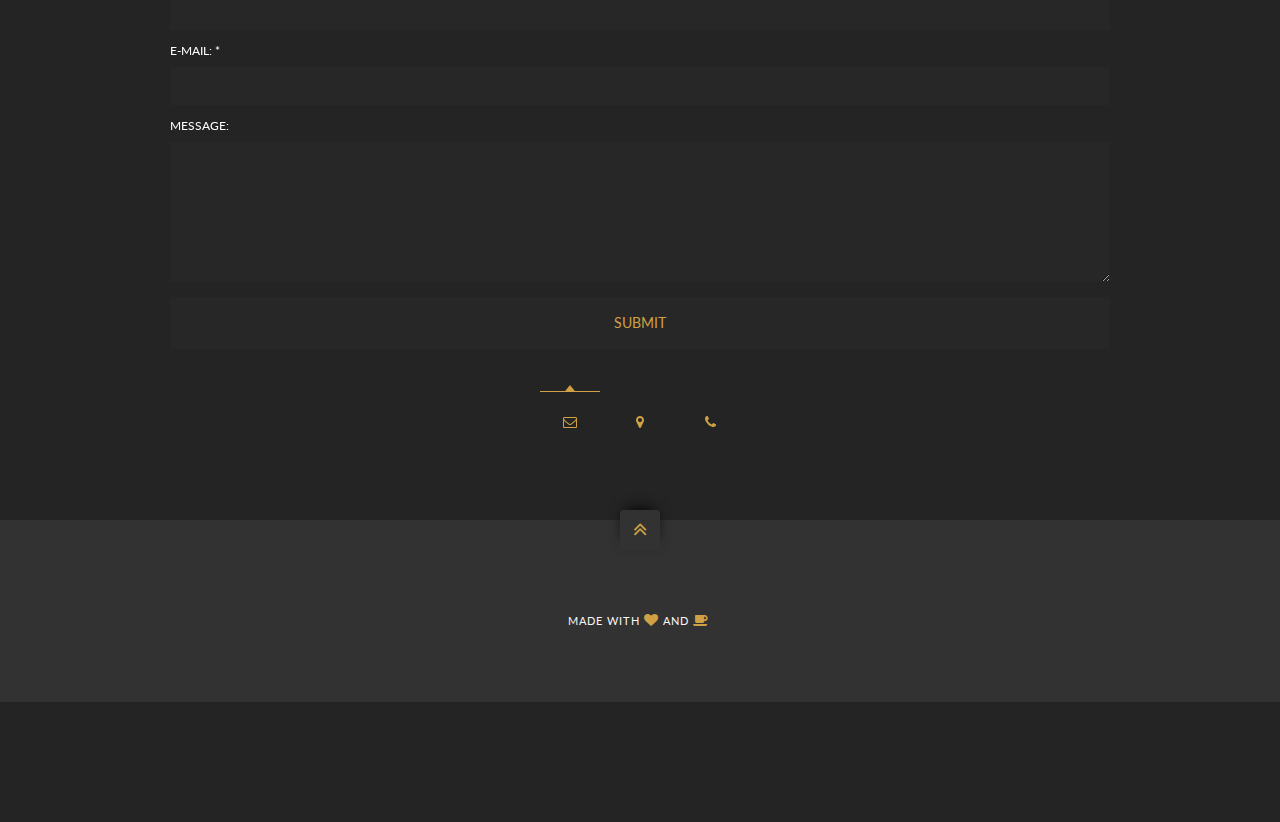
==== commit fa1697b9: "portfolio" ====
--- a/index.html
+++ b/index.html
@@ -152,7 +152,7 @@
 				<br>
 						<p>Ingénieur informatique         
 							 
-	<a  class="icon-contact" href="https://drive.google.com/file/d/14cBGqfI0jxkYugpONxjtiCskGUXB6WMc/view" target="_blank">&#xf102; voir cv</a>
+	<a  class="icon-contact" href="https://drive.google.com/file/d/169eRvlRLtdfw86StpexjBE1_Tf2ITNGv/view?usp=sharing" target="_blank">&#xf102; voir cv</a>
 											
 								   <br>
 							<br>
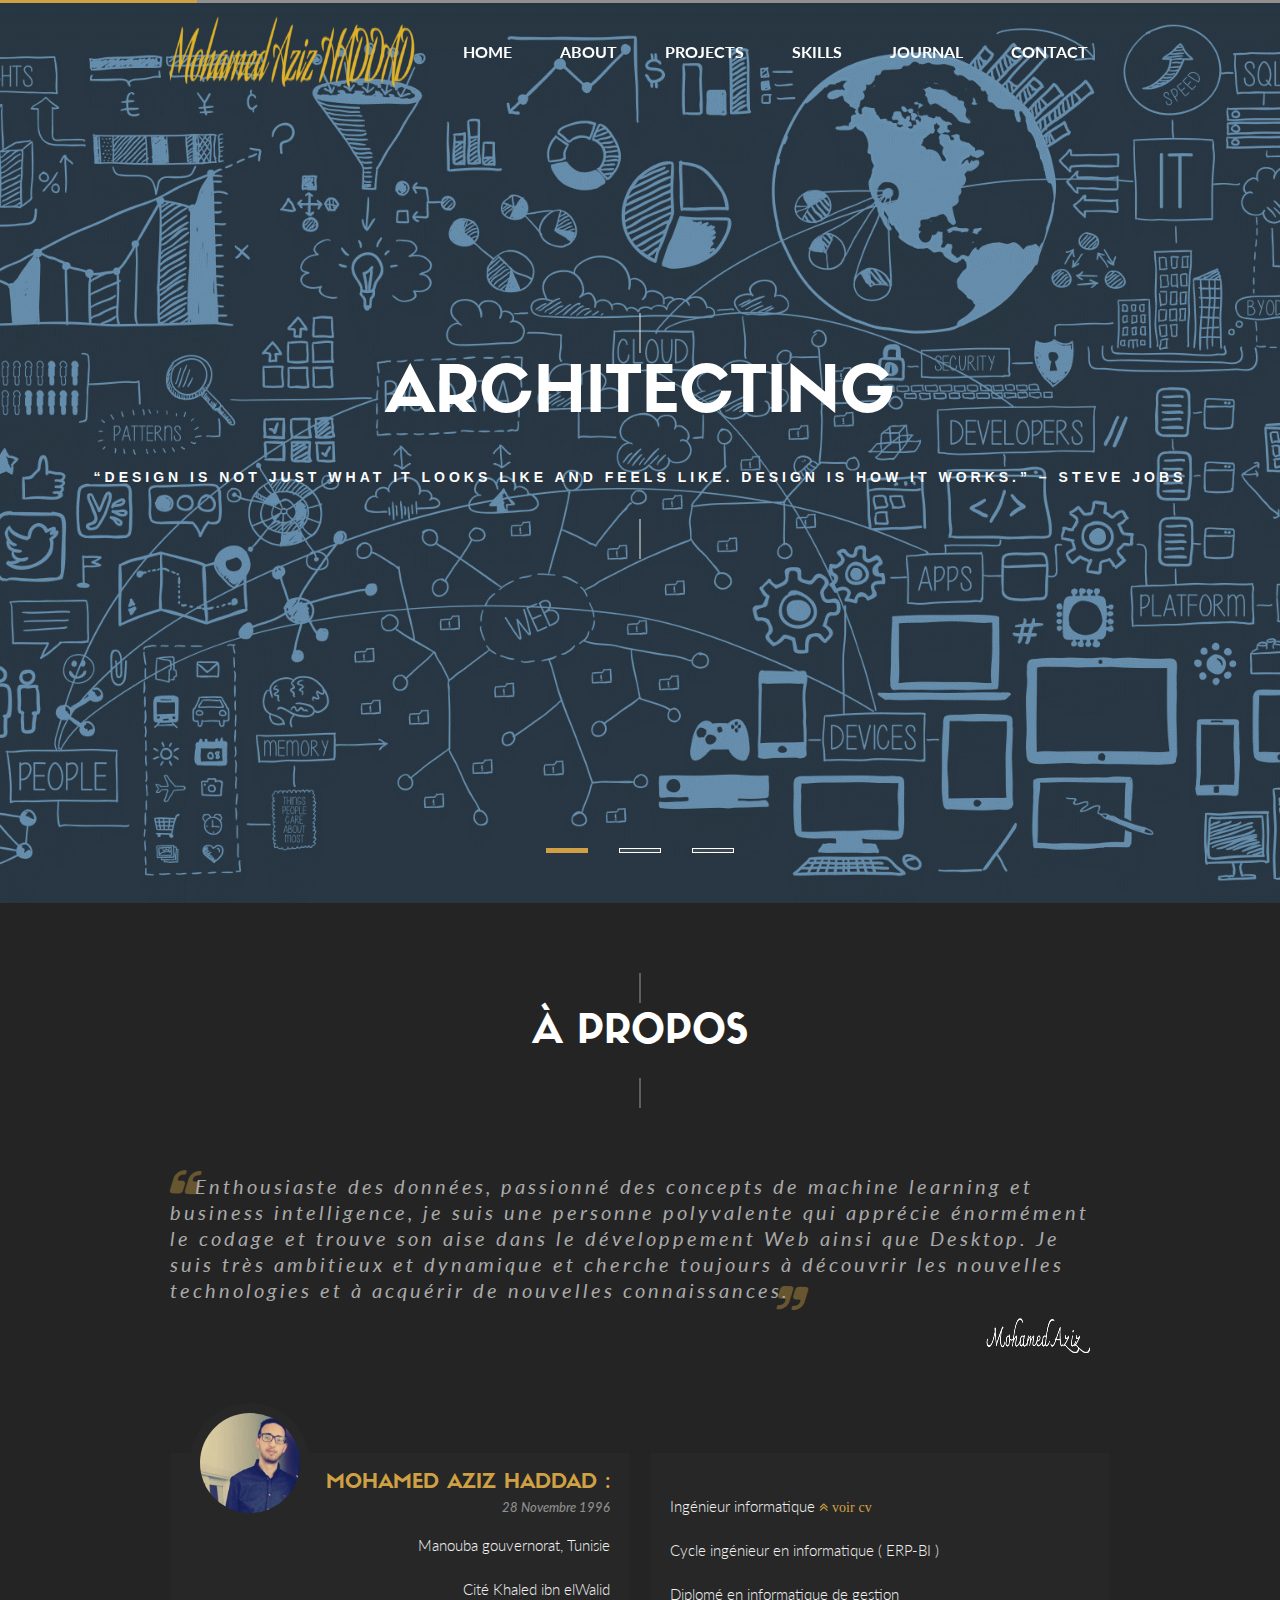
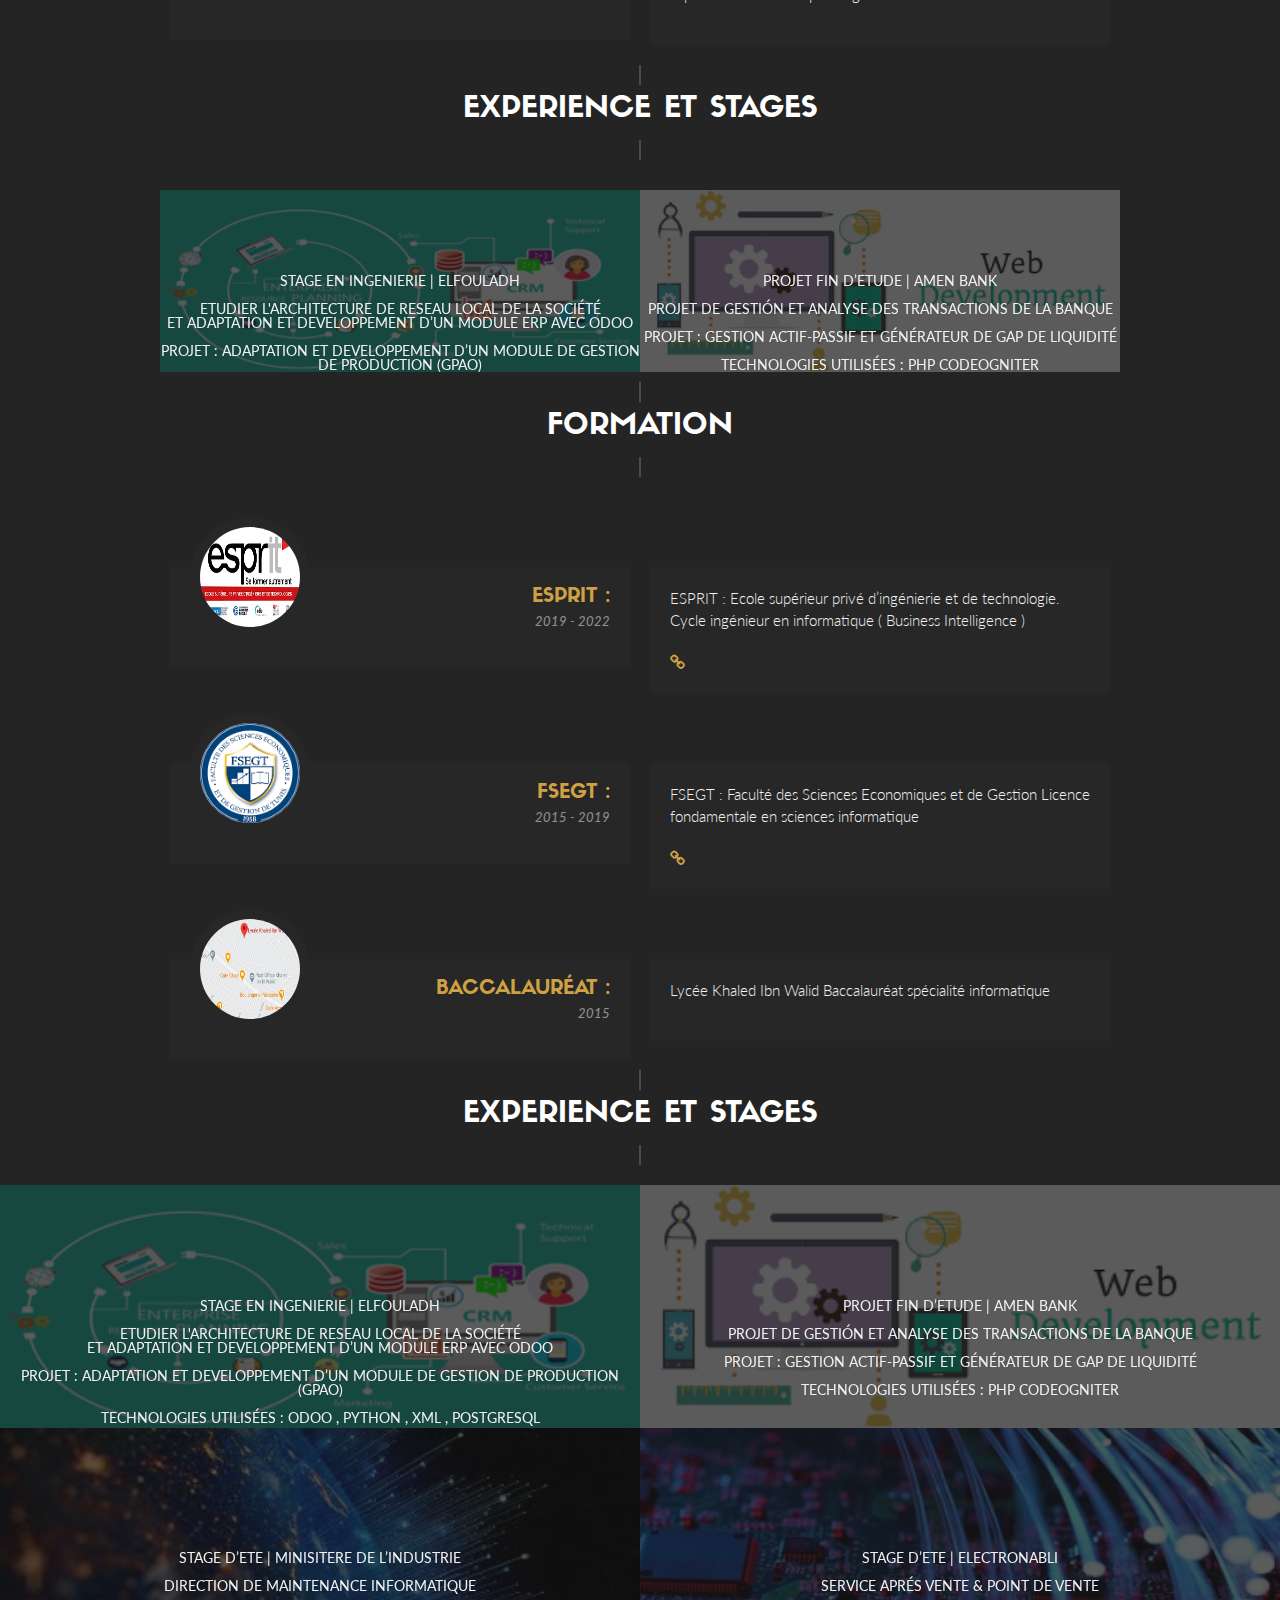
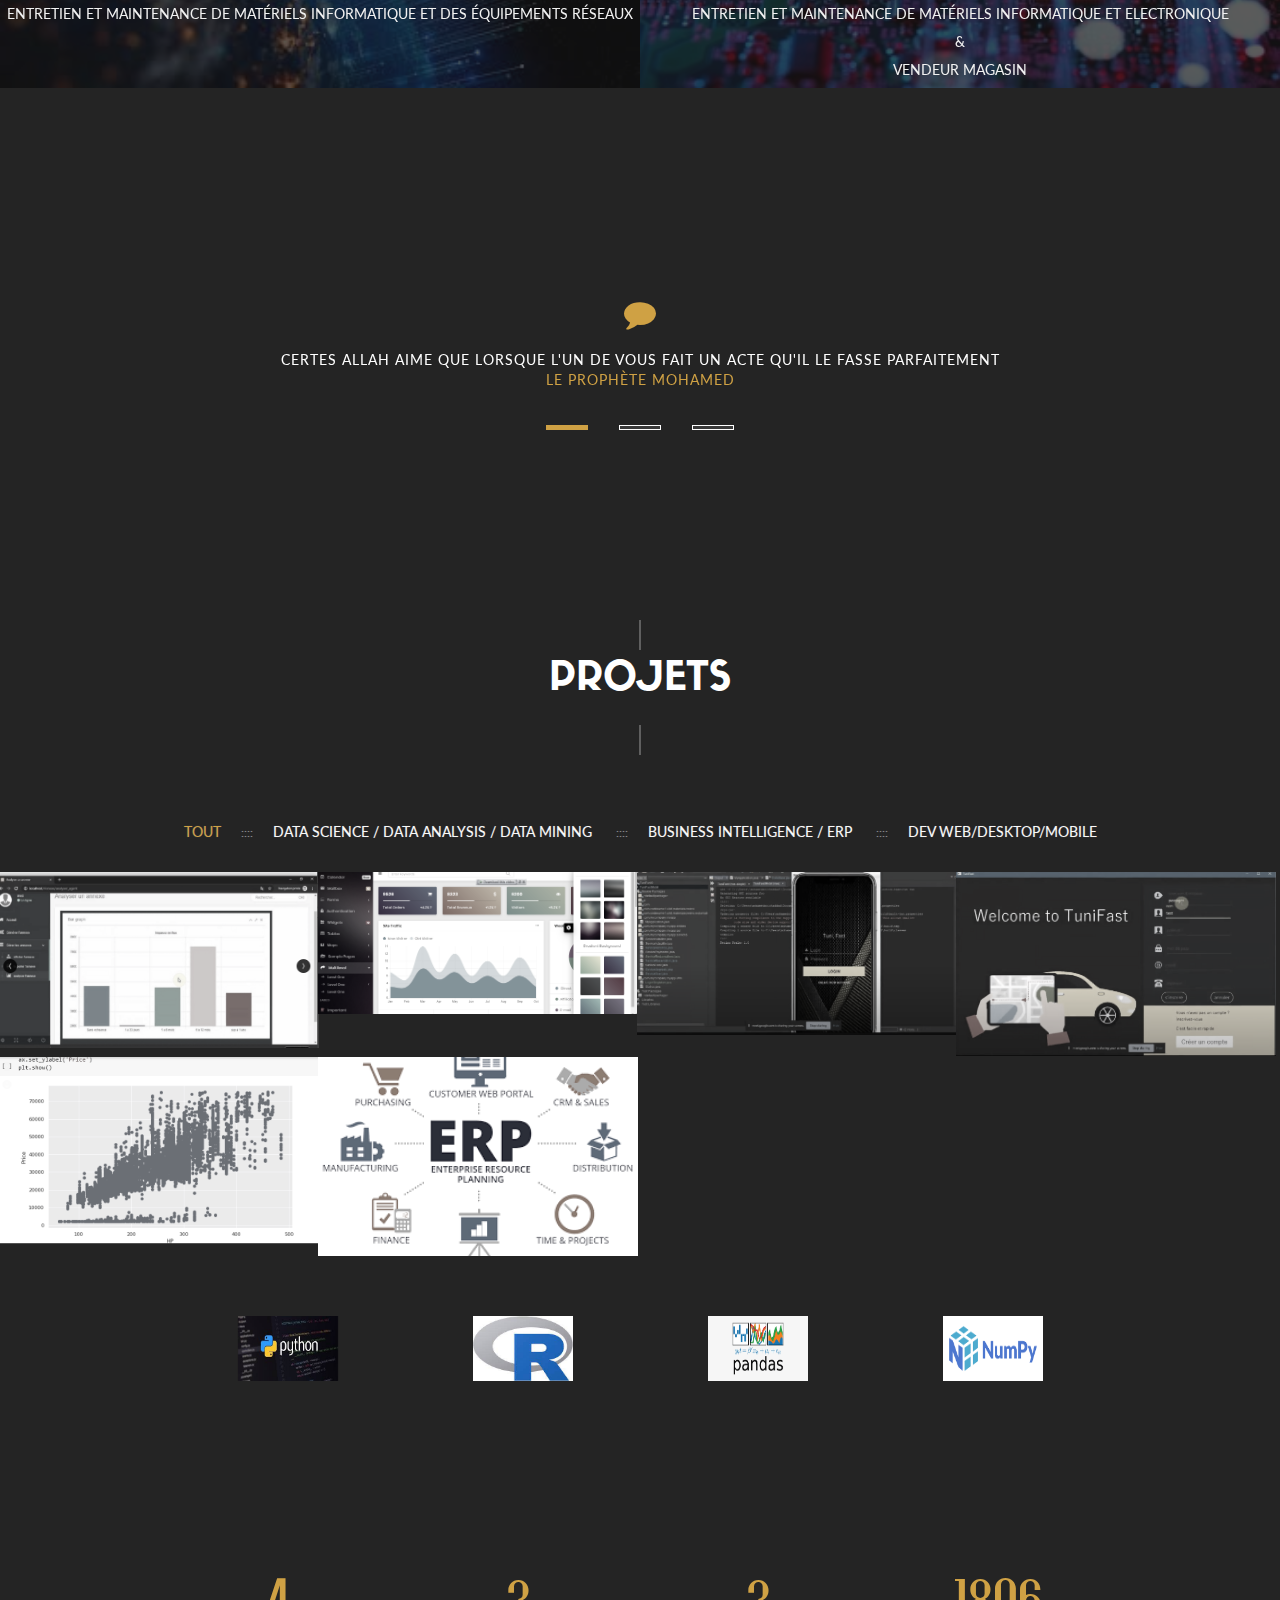
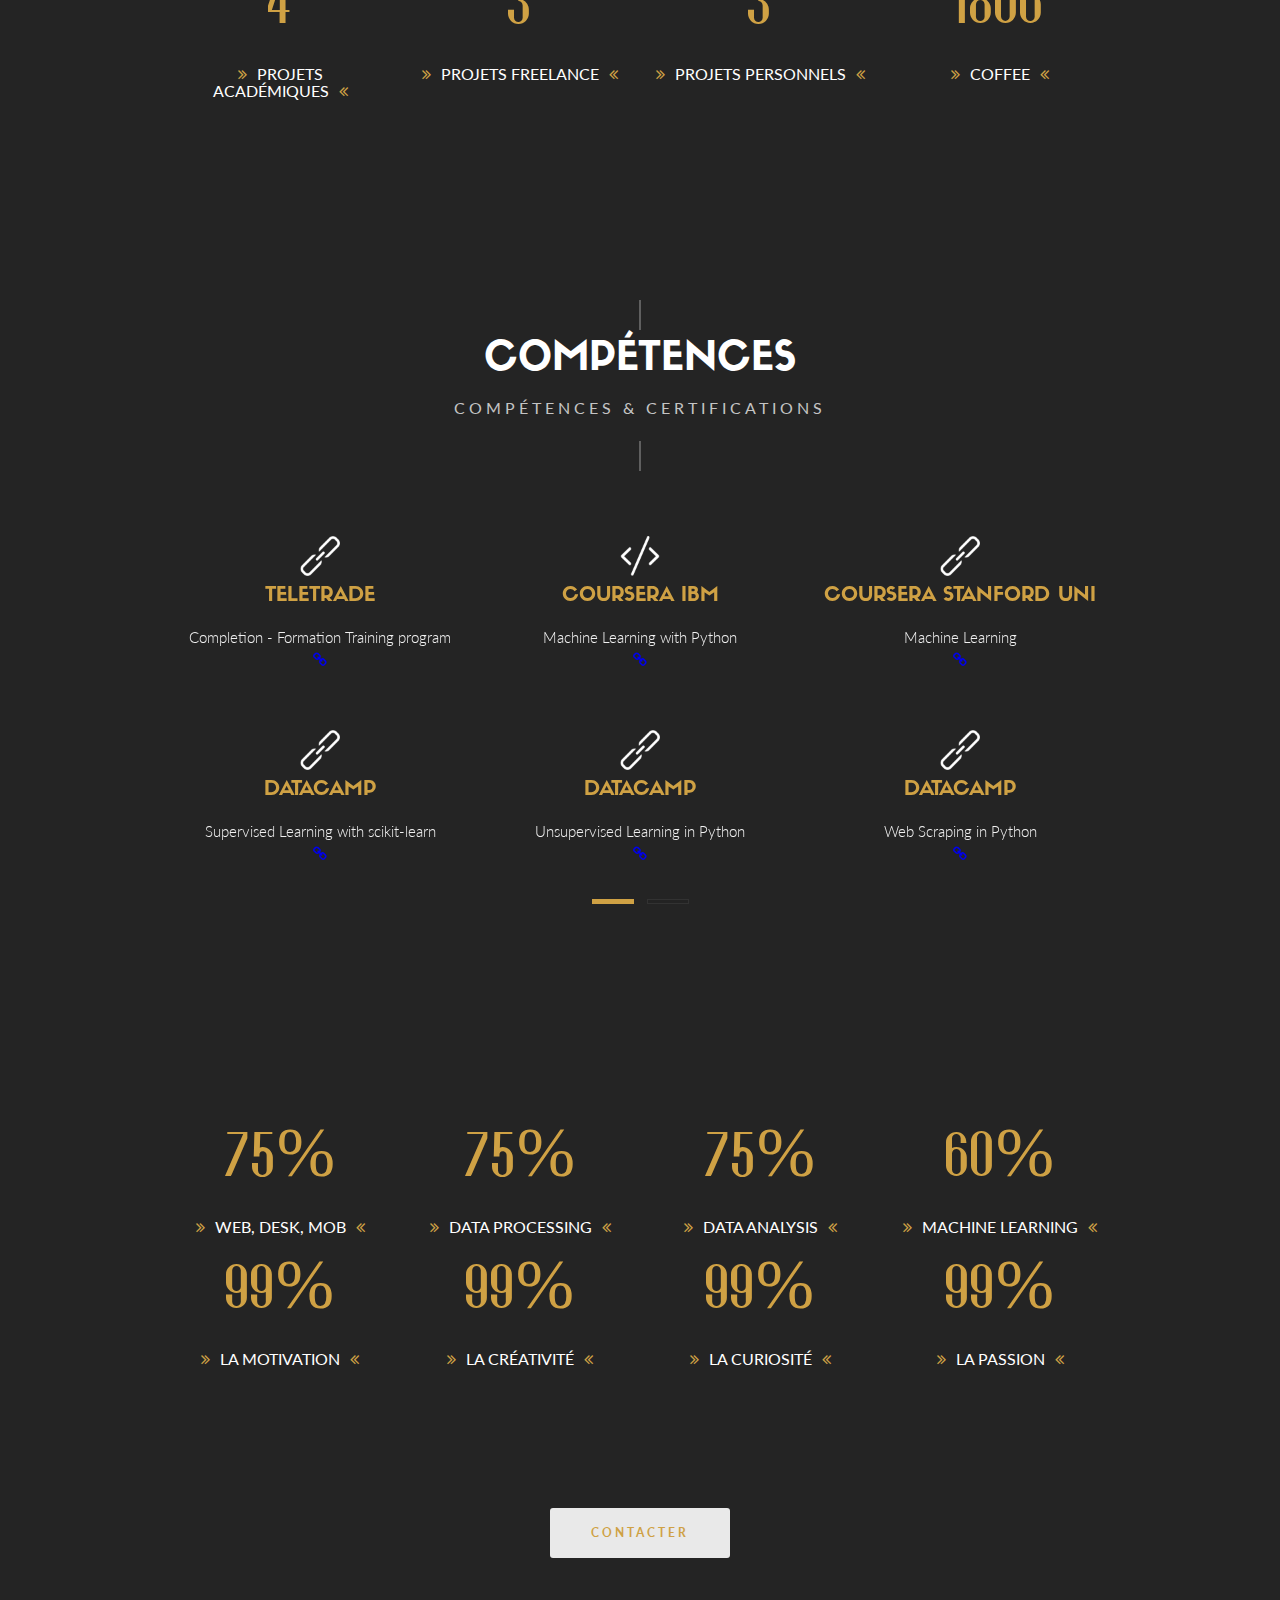
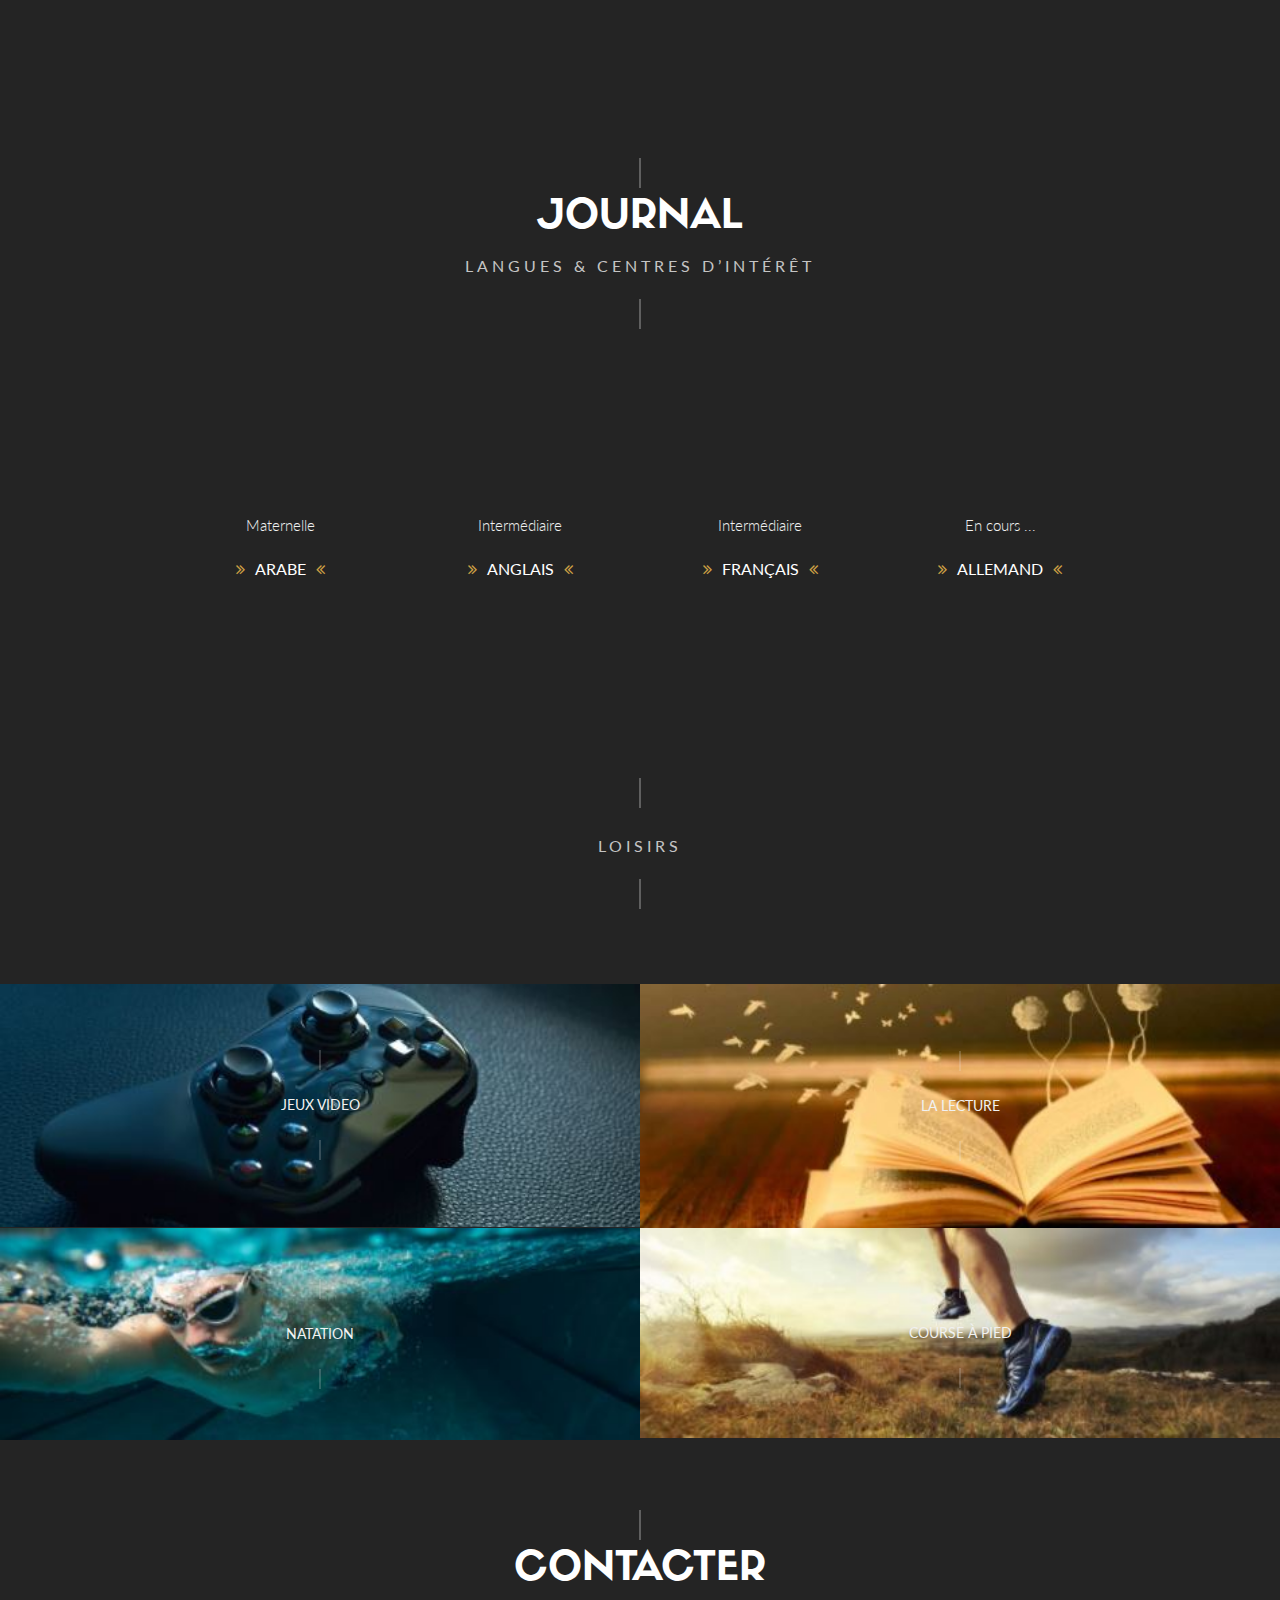
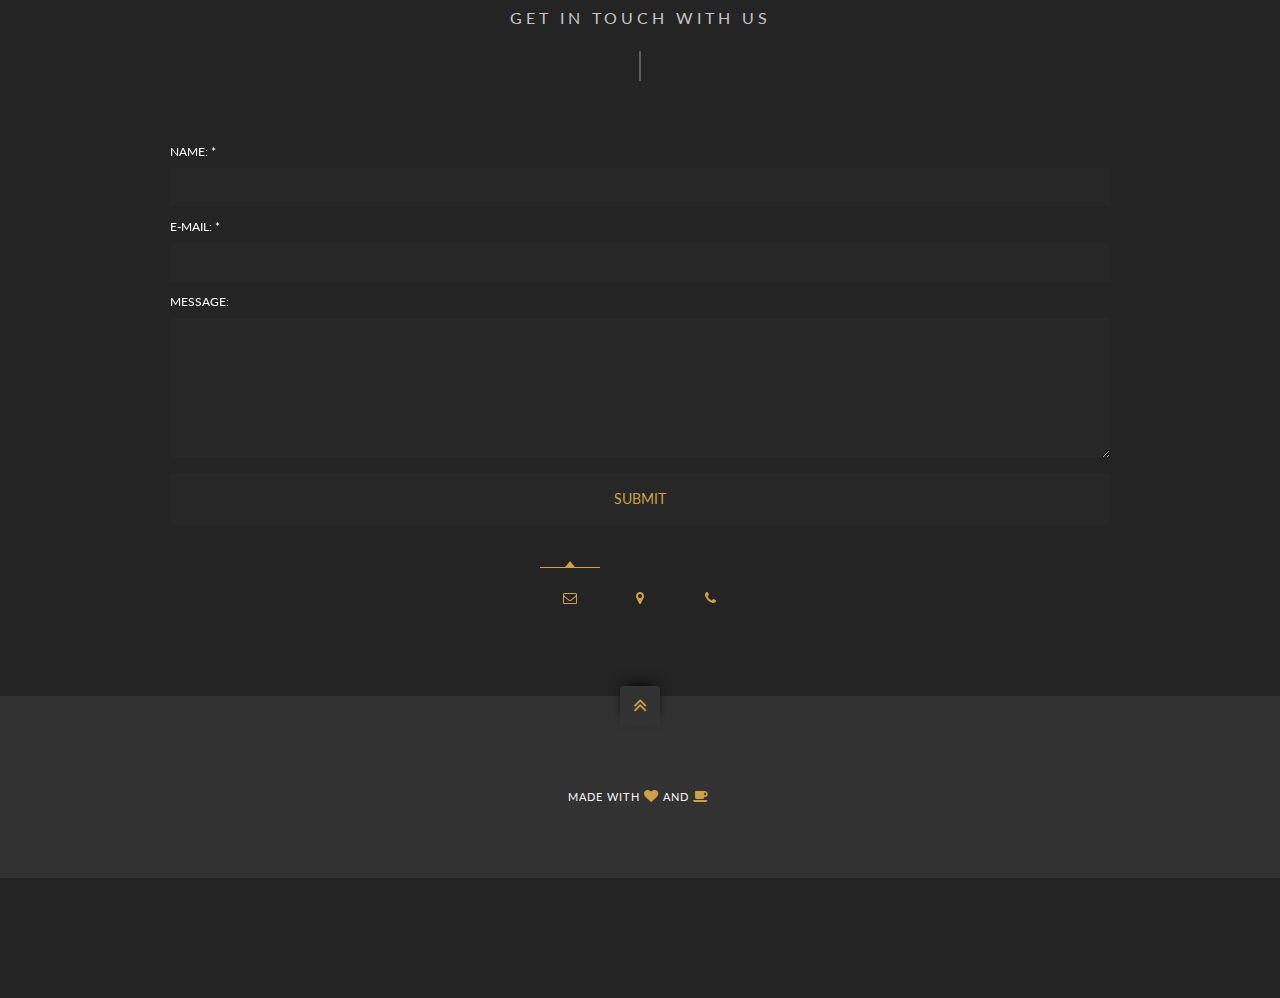
==== commit 04ef948e: "setup" ====
--- a/index.html
+++ b/index.html
@@ -54,22 +54,28 @@
 					<div class="logo"></div>
 					<ul class="slimmenu">
 						<li> 
-							<a class="scroll" href="#home">accueil</a>
+<!--							<a class="scroll" href="#home">accueil</a>-->
+							<a class="scroll" href="#home" style="font-size: medium">Home</a>
 						</li>
 						<li>
-							<a class="scroll" href="#about">À propos </a>
+<!--							<a class="scroll" href="#about">À propos </a>-->
+							<a class="scroll" href="#about" style="font-size: medium">About </a>
 						</li>
 						<li>
-							<a class="scroll" href="#work">projets</a>
+<!--							<a class="scroll" href="#work">projets</a>-->
+							<a class="scroll" href="#work" style="font-size: medium">Projects</a>
 						</li>
 						<li> 
-							<a class="scroll" href="#services">compétences </a>
+<!--							<a class="scroll" href="#services">compétences </a>-->
+							<a class="scroll" href="#services" style="font-size: medium">Skills </a>
 						</li>
 						<li> 
-							<a class="scroll" href="#blog">journal</a>
+<!--							<a class="scroll" href="#blog">journal</a>-->
+							<a class="scroll" href="#blog" style="font-size: medium">Journal</a>
 						</li>
 						<li>
-							<a class="scroll" href="#contact">contact</a>
+<!--							<a class="scroll" href="#contact">contact</a>-->
+							<a class="scroll" href="#contact" style="font-size: medium">contact</a>
 						</li>
 					</ul>
 				</div>
@@ -86,20 +92,26 @@
 			<div id="sync3" class="owl-carousel">
 				<div class="item background1">	
 					<div class="line"></div>
-					<div class="home-big-text">Analyser les données</div>
-					<div class="home-small-text">“The world is one big data problem.” - Andew McAfee</div>		
+					<div class="home-big-text">Architecting</div>
+					<div class="home-small-text" style="font-weight: bold; font-size: 14px; font-family: Arial, sans-serif;
+									color: white">
+						“Design is not just what it looks like and feels like. Design is how it works.” – Steve Jobs</div>
 					<div class="line1"></div>				
 				</div>
 				<div class="item background2">	
 					<div class="line"></div>
-					<div class="home-big-text">Developer</div>	
-					<div class="home-small-text">“First, solve the problem. Then, write the code.” – John Johnson</div>		
+					<div class="home-big-text">Problem Solving</div>
+					<div class="home-small-text" style="font-weight: bold; font-size: 14px; font-family: Arial, sans-serif;
+									color: white">
+						“Every problem is a gift—without problems, we would not grow.” – Anthony Robbins</div>
 					<div class="line1"></div>							
 				</div>
 				<div class="item background3">	
 					<div class="line"></div>
-					<div class="home-big-text">Décider</div>
-					<div class="home-small-text">“Without data, you are just another person with an opinion.” – W. Edwards Deming</div>	
+					<div class="home-big-text">Innovation</div>
+					<div class="home-small-text" style="font-weight: bold; font-size: 14px; font-family: Arial, sans-serif;
+									color: white">
+						“Innovation is the ability to see change as an opportunity, not a threat.” – Steve Jobs</div>
 					<div class="line1"></div>						
 				</div>
 			</div>
@@ -163,9 +175,112 @@
 						</p>
 					</div>
 				</div>
-				<div class="sixteen columns">	
-					<div class="separ"></div>
-				</div>
+<!--				<div class="sixteen columns">	-->
+<!--					<div class="separ"></div>-->
+<!--				</div>-->
+
+
+				<div class="sixteen columns" data-anijs="if: scroll, on: window, do: flipInY animated, before: scrollReveal">
+					<div class="subsection-top">
+						<div class="subline-dark"></div>
+						<h3> EXPERIENCE ET STAGES</h3>
+						<div class="subline-dark1"></div>
+					</div>
+				</div>
+
+				<div class="post-wrap" data-anijs="if: scroll, on: window, do: bounceInLeft animated, before: scrollReveal">
+					<a >
+						<img  src="images/stages/elfouladh.jpg" alt="" />
+						<div class="mask-blog"></div>
+						<div class="doubleflip">
+							<img  src="images/stages/elfouladh2.jpg" alt="" />
+						</div>
+						<div class="doubleflip1">
+							<p>Juil 2021- Aout 2021<br/>
+								<span>Bizerte</span></p>
+						</div>
+
+						<h4>   STAGE EN INGENIERIE | ELFOULADH
+							<br><br>
+							Etudier l'architecture de reseau local de la société
+							<br>
+							et Adaptation et Developpement d’un module ERP avec Odoo
+							<br><br> Projet : Adaptation et Developpement d’un module de gestion
+							de production (GPAO)
+							<br><br> Technologies utilisées : Odoo , Python , XML , PostgreSQL
+						</h4>
+					</a>
+				</div>
+
+				<div class="post-wrap" data-anijs="if: scroll, on: window, do: bounceInLeft animated, before: scrollReveal">
+					<a >
+						<img  src="images/stages/amenbank.png" alt="" />
+						<div class="mask-blog"></div>
+						<div class="doubleflip">
+							<img  src="images/stages/amenbank (2).png" alt="" />
+						</div>
+						<div class="doubleflip1">
+							<p>Mars. 2018 - Juin 2018<br/>
+								<span>Tunis</span></p>
+						</div>
+
+						<h4>  PROJET FIN D’ETUDE | AMEN BANK
+							<br><br>
+							Projet de gestión et analyse des transactions de la banque
+							<br><br> Projet : Gestion Actif-Passif et générateur de gap de liquidité
+							<br><br> Technologies utilisées : php Codeogniter
+						</h4>
+					</a>
+				</div>
+<!--				<div class="post-wrap" data-anijs="if: scroll, on: window, do: bounceInRight animated, before: scrollReveal">-->
+
+<!--					<a >-->
+<!--						<img  src="images/stages/ministere1.jpg" alt="" />-->
+<!--						<div class="mask-blog"></div>-->
+<!--						<div class="doubleflip">-->
+<!--							<img  src="images/stages/ministere.png" alt="" />-->
+<!--						</div>-->
+<!--						<div class="doubleflip1">-->
+<!--							<p>Juin. 2016 - Aout 2016<br/>-->
+<!--								<span>Tunis</span></p>-->
+<!--						</div>-->
+
+<!--						<h4> STAGE D’ETE | MINISITERE DE L’INDUSTRIE-->
+<!--							<br><br> Direction de maintenance informatique-->
+<!--							<br><br> Entretien et maintenance de matériels informatique et des équipements réseaux-->
+<!--						</h4>-->
+<!--					</a>-->
+
+<!--				</div>-->
+
+
+
+<!--				<div class="post-wrap" data-anijs="if: scroll, on: window, do: bounceInLeft animated, before: scrollReveal">-->
+<!--					<a >-->
+<!--						<img  src="images/stages/electronabli1.jpg" alt="" />-->
+<!--						<div class="mask-blog"></div>-->
+<!--						<div class="doubleflip">-->
+<!--							<img  src="images/stages/electronabli.png" alt="" />-->
+<!--						</div>-->
+<!--						<div class="doubleflip1">-->
+<!--							<p>Juin. 2015 - Aout 2015<br/>-->
+<!--								<span>Tunis</span></p>-->
+<!--						</div>-->
+
+<!--						<h4> STAGE D’ETE | ELECTRONABLI-->
+<!--							<br><br> Service aprés vente & point de vente-->
+<!--							<br><br> Entretien et maintenance de matériels informatique et electronique-->
+<!--							<br><br> &-->
+<!--							<br><br> vendeur Magasin-->
+<!--						</h4>-->
+<!--					</a>-->
+
+<!--				</div>-->
+
+				<div class="clear"></div>
+
+
+
 				<div class="sixteen columns" data-anijs="if: scroll, on: window, do: flipInY animated, before: scrollReveal">	
 					<div class="subsection-top">	
 						<div class="subline-dark"></div>	
--- a/css/layout.css
+++ b/css/layout.css
@@ -273,13 +273,13 @@
 
 .logo{
 	position:absolute;
-	width:146px;
-	height:80px;
+	width:250px;
+	height:110px;
 	z-index:10000;
 	left:10px;
 	top:10px;
 	background:url('../images/logo.png') no-repeat center center;
-	background-size:146px 80px;
+	background-size:250px 110px;
 	-webkit-transition : all 0.5s ease-out;
 	-moz-transition : all 0.5s ease-out;
 	-o-transition :all 0.5s ease-out;
